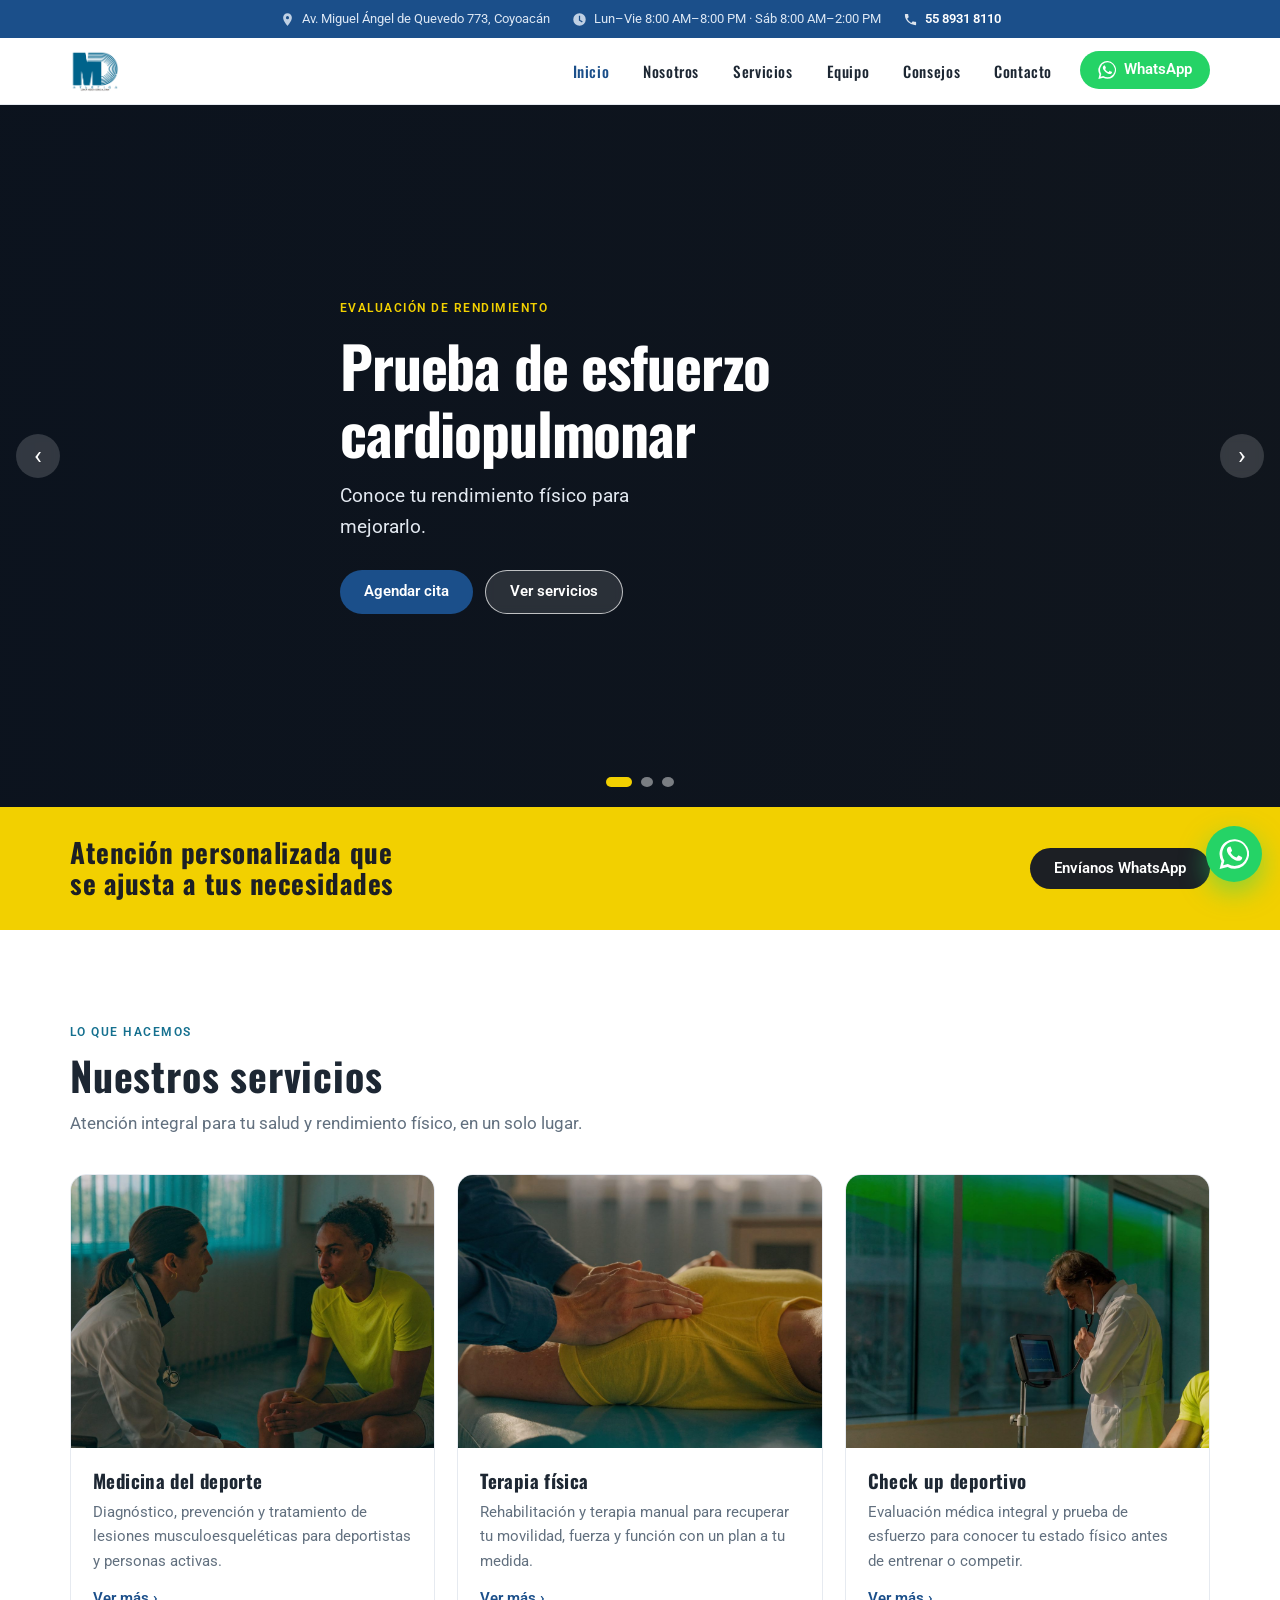
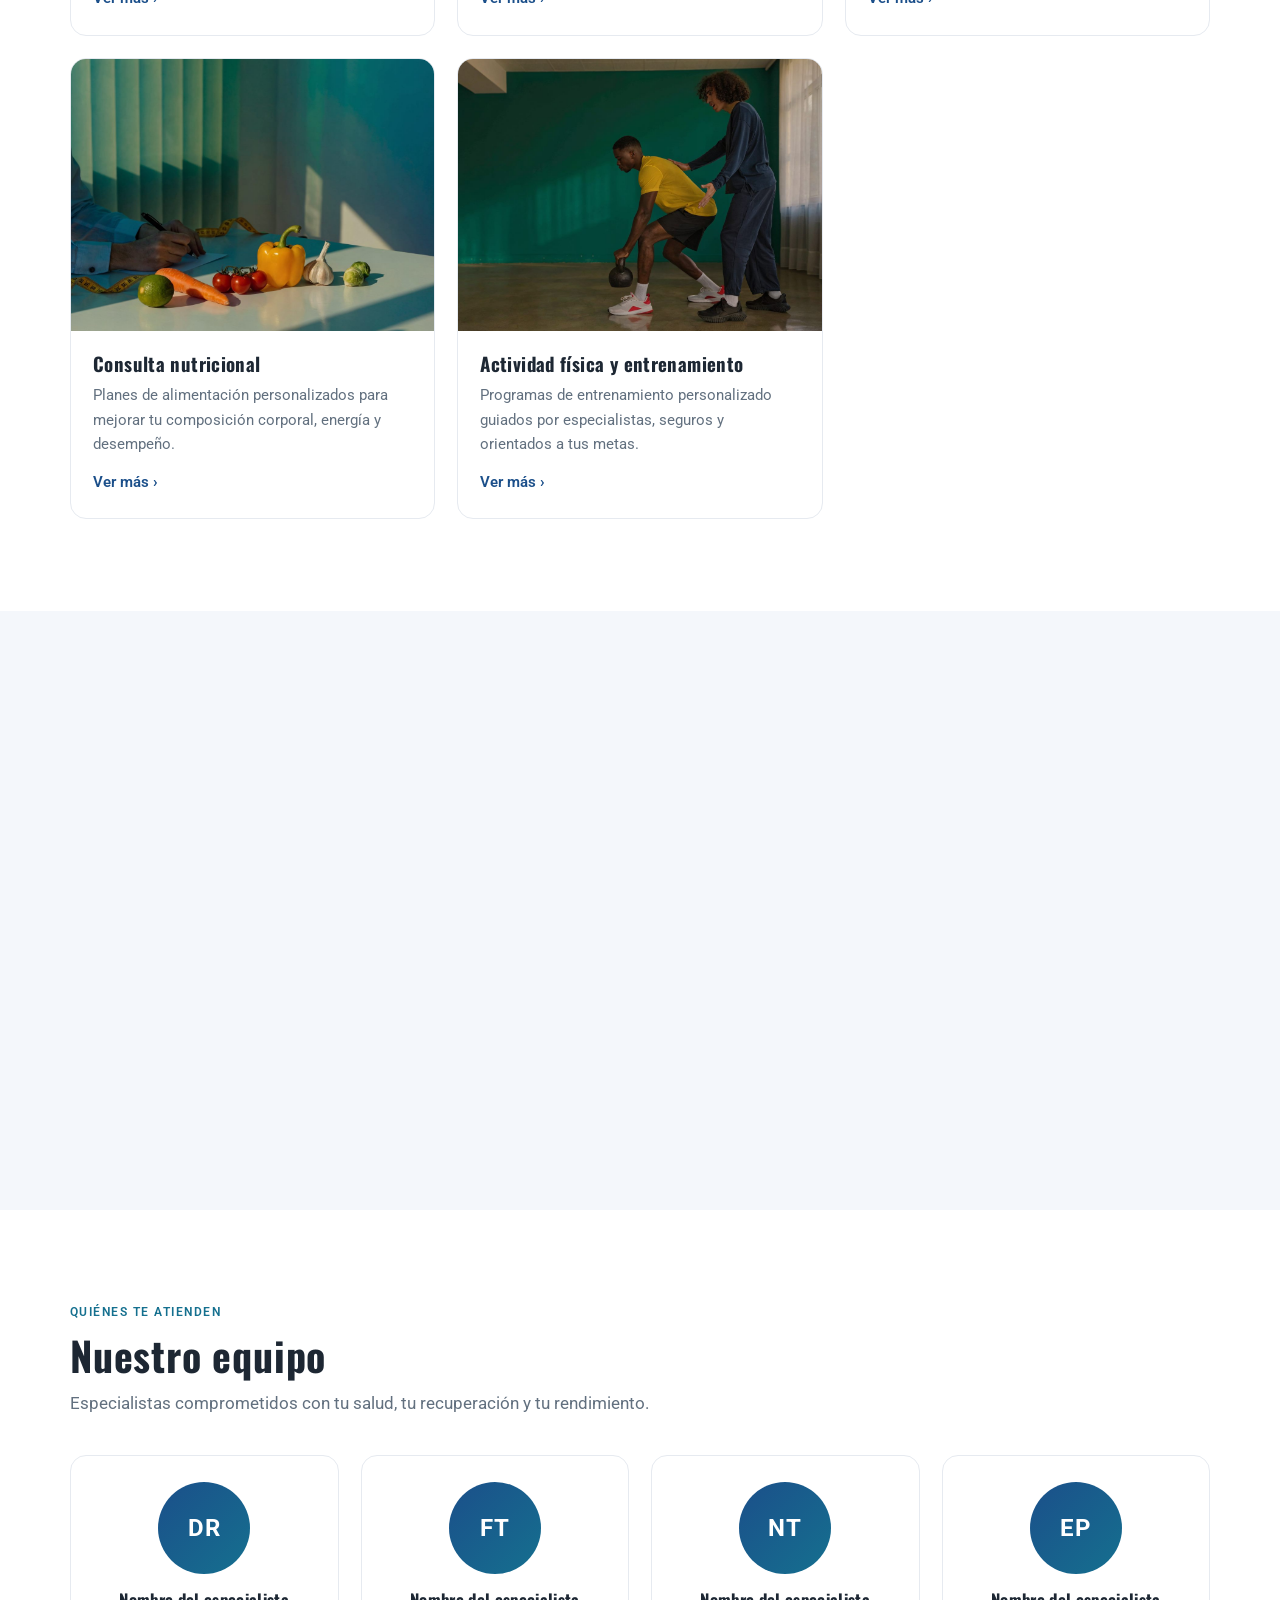
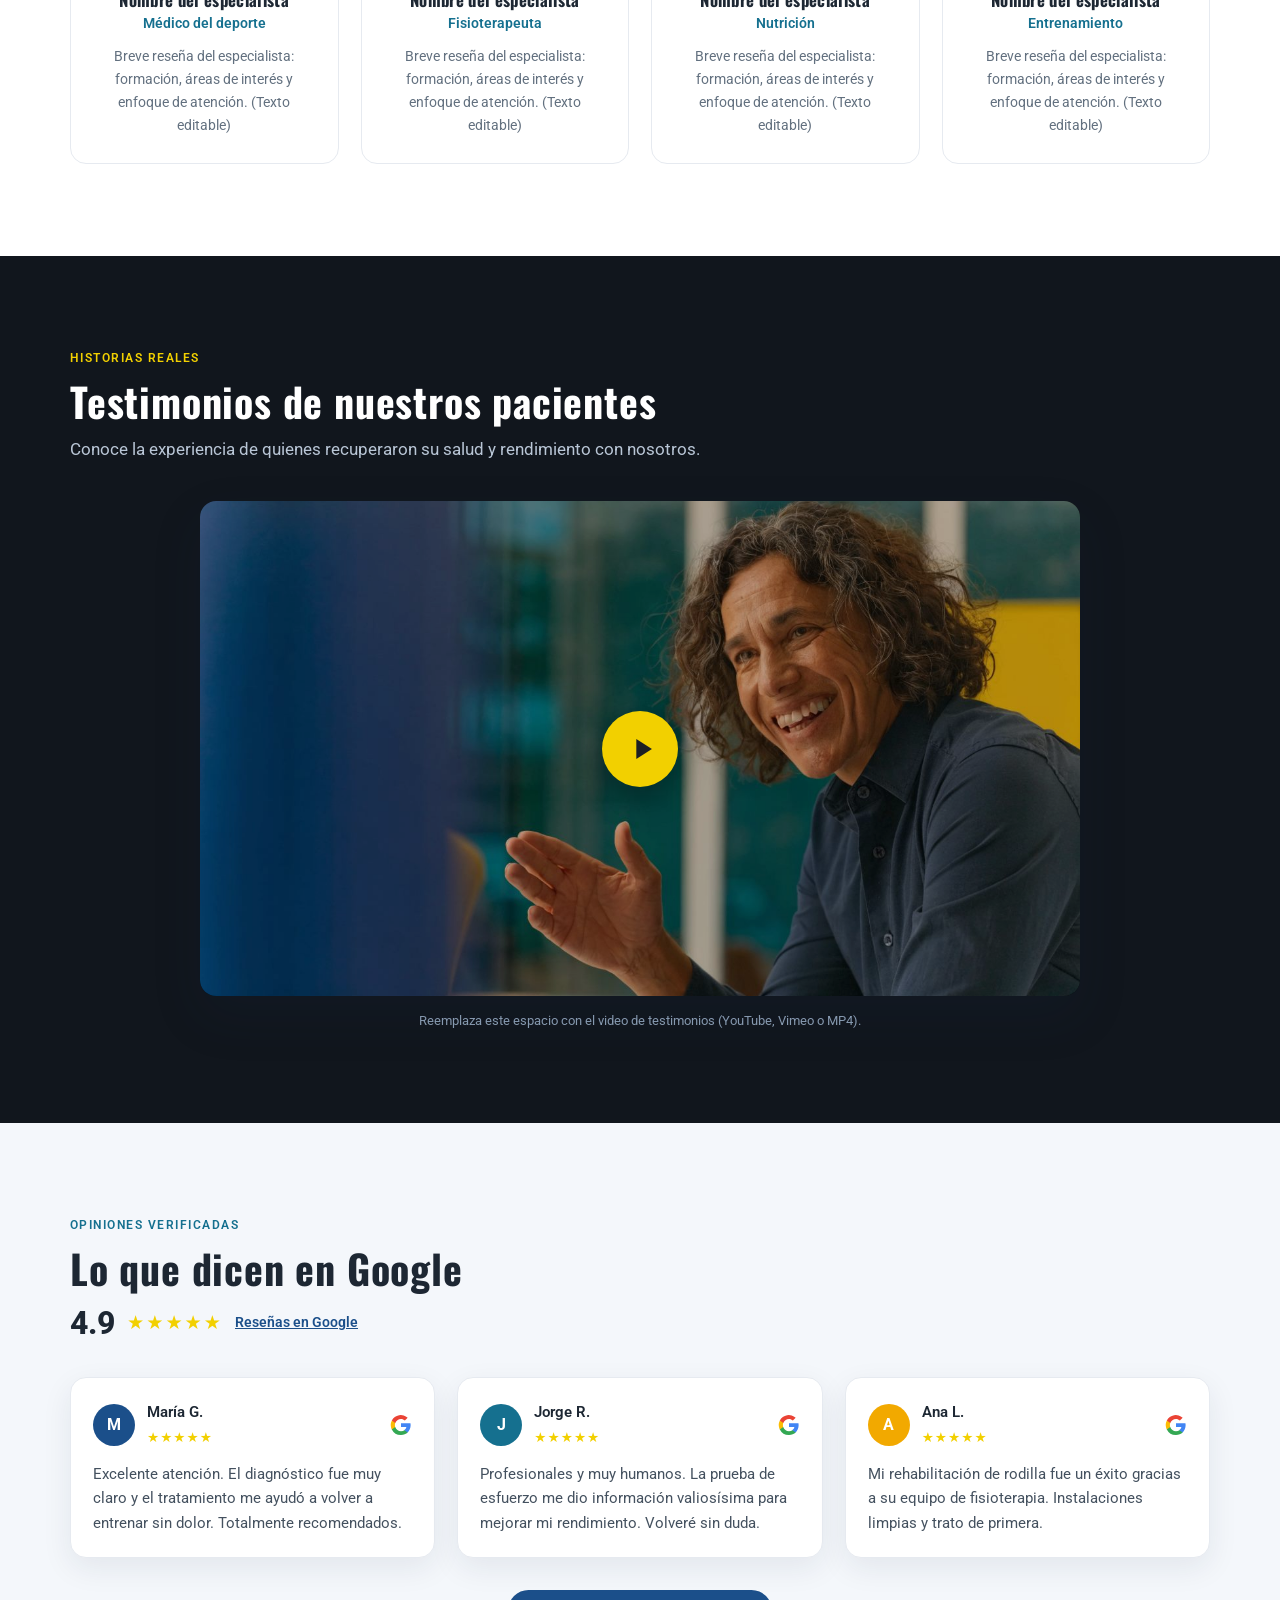
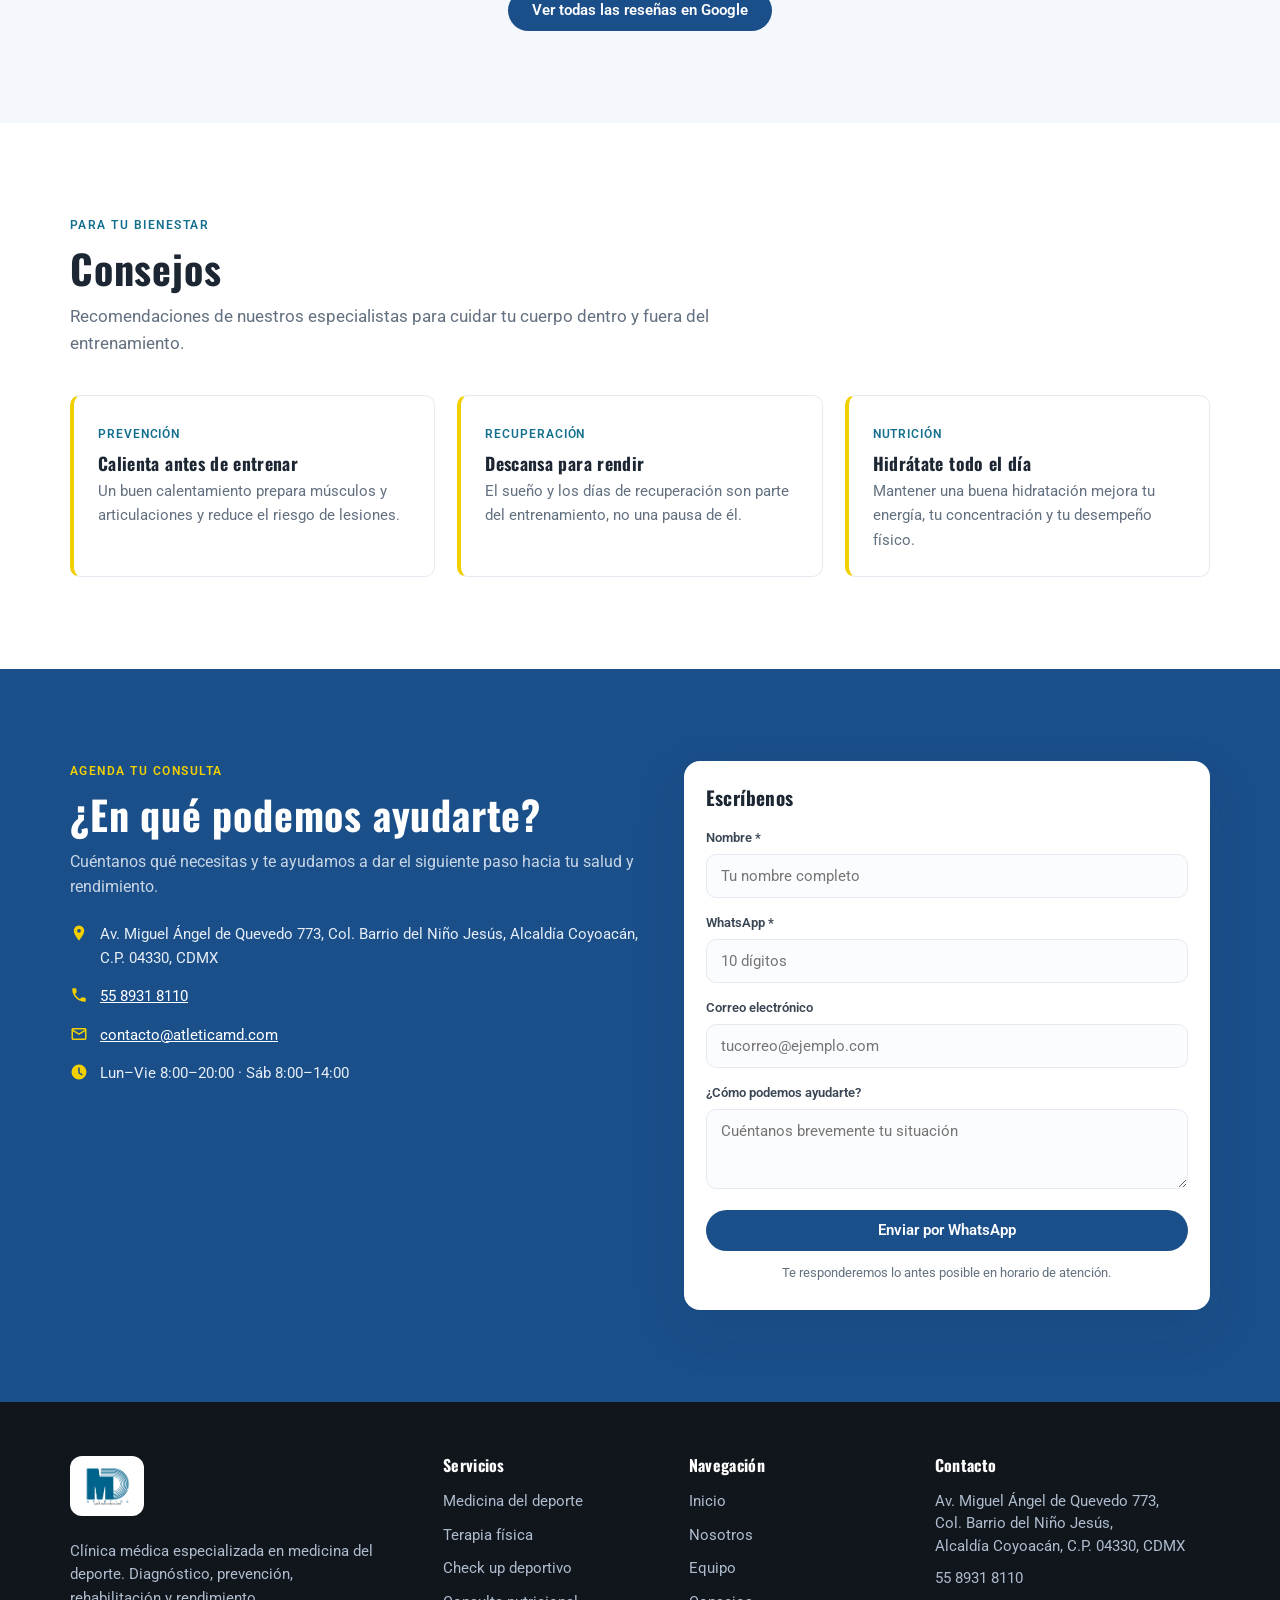
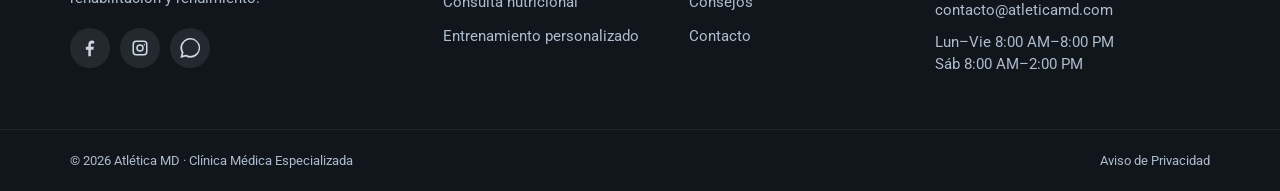
==== index.html @ 47fb4388 "Initial commit - sitio Atletica MD completo Incluye: index, nosotros, servicios (6 categorias), cons" ====
<!DOCTYPE html>
<html lang="es">
<head>
  <meta charset="UTF-8" />
  <meta name="viewport" content="width=device-width, initial-scale=1.0" />
  <meta name="theme-color" content="#1B4F8A" />
  <title>Atlética MD · Clínica Médica Especializada en Medicina del Deporte</title>
  <meta name="description" content="Atlética MD, clínica médica especializada en medicina del deporte en Coyoacán, CDMX. Diagnóstico, prevención, fisioterapia, check up deportivo y entrenamiento personalizado." />

  <!-- Open Graph -->
  <meta property="og:title" content="Atlética MD · Clínica Médica Especializada" />
  <meta property="og:description" content="Medicina del deporte, fisioterapia y rehabilitación. Atención personalizada que se ajusta a tus necesidades." />
  <meta property="og:type" content="website" />
  <meta property="og:image" content="assets/img/hero-1.jpg" />

  <link rel="icon" type="image/png" href="assets/img/logo.png" />

  <!-- Fonts -->
  <link rel="preconnect" href="https://fonts.googleapis.com" />
  <link rel="preconnect" href="https://fonts.gstatic.com" crossorigin />
  <link href="https://fonts.googleapis.com/css2?family=Oswald:wght@400;500;600;700&family=Roboto:wght@300;400;500;700&display=swap" rel="stylesheet" />

  <link rel="stylesheet" href="css/styles.css" />
</head>
<body>

  <!-- ===================== HEADER ===================== -->
  <header class="header" id="top">
    <!-- Top utility bar -->
    <div class="topbar">
      <div class="container topbar__inner">
        <a class="topbar__item" href="https://maps.google.com/?q=Av.+Miguel+Ángel+de+Quevedo+773,+San+Francisco,+Coyoacán,+04330" target="_blank" rel="noopener">
          <svg class="ico" viewBox="0 0 24 24" aria-hidden="true"><path d="M12 2a7 7 0 0 0-7 7c0 5.25 7 13 7 13s7-7.75 7-13a7 7 0 0 0-7-7Zm0 9.5A2.5 2.5 0 1 1 12 6.5a2.5 2.5 0 0 1 0 5Z"/></svg>
          <span>Av. Miguel Ángel de Quevedo 773, Coyoacán</span>
        </a>
        <span class="topbar__item topbar__item--hours">
          <svg class="ico" viewBox="0 0 24 24" aria-hidden="true"><path d="M12 2a10 10 0 1 0 0 20 10 10 0 0 0 0-20Zm1 10.6 4 2.3-1 1.7-5-2.9V6h2v6.6Z"/></svg>
          <span>Lun–Vie 8:00 AM–8:00 PM · Sáb 8:00 AM–2:00 PM</span>
        </span>
        <a class="topbar__item topbar__item--phone" href="tel:+525589318110">
          <svg class="ico" viewBox="0 0 24 24" aria-hidden="true"><path d="M6.6 10.8a15.9 15.9 0 0 0 6.6 6.6l2.2-2.2c.3-.3.7-.4 1-.2 1.2.4 2.4.6 3.6.6.6 0 1 .4 1 1V20c0 .6-.4 1-1 1A17 17 0 0 1 3 4c0-.6.4-1 1-1h3.4c.6 0 1 .4 1 1 0 1.3.2 2.5.6 3.6.1.4 0 .8-.3 1l-2.1 2.2Z"/></svg>
          <span>55 8931 8110</span>
        </a>
      </div>
    </div>

    <!-- Main navigation -->
    <div class="nav">
      <div class="container nav__inner">
        <a class="brand" href="#top" aria-label="Atlética MD inicio">
          <img src="assets/img/logo.png" alt="Atlética MD · Clínica Médica Especializada" />
        </a>

        <nav class="menu" id="menu" aria-label="Menú principal">
          <a href="#top" class="menu__link is-active">Inicio</a>
          <a href="nosotros.html" class="menu__link">Nosotros</a>
          <a href="servicios.html" class="menu__link">Servicios</a>
          <a href="nosotros.html#equipo" class="menu__link">Equipo</a>
          <a href="consejos.html" class="menu__link">Consejos</a>
          <a href="contacto.html" class="menu__link">Contacto</a>
          <a href="https://wa.me/525589318110?text=Hola%2C%20quisiera%20m%C3%A1s%20informaci%C3%B3n%20de%20sus%20servicios" class="btn btn--wa menu__cta" target="_blank" rel="noopener">
            <svg class="ico" viewBox="0 0 24 24" aria-hidden="true"><path d="M20.5 3.5A11.8 11.8 0 0 0 2 17.8L.5 24l6.4-1.7a11.9 11.9 0 0 0 5.7 1.5A11.9 11.9 0 0 0 20.5 3.5ZM12.6 21.6a9.8 9.8 0 0 1-5-1.4l-.4-.2-3.8 1 1-3.7-.2-.4a9.9 9.9 0 1 1 8.4 4.7Zm5.4-7.4c-.3-.1-1.8-.9-2-1s-.5-.2-.7.2-.8 1-1 1.2-.4.2-.7 0a8 8 0 0 1-2.4-1.5 9 9 0 0 1-1.6-2c-.2-.3 0-.5.1-.7l.5-.5c.1-.2.2-.3.3-.5s0-.4 0-.5l-1-2.3c-.2-.6-.5-.5-.7-.5h-.6a1.1 1.1 0 0 0-.8.4 3.4 3.4 0 0 0-1 2.5 5.8 5.8 0 0 0 1.2 3.1 13.4 13.4 0 0 0 5.2 4.6c.7.3 1.3.5 1.7.6a4.2 4.2 0 0 0 1.9.1 3.1 3.1 0 0 0 2-1.4 2.5 2.5 0 0 0 .2-1.4c-.1-.2-.3-.2-.6-.3Z"/></svg>
            WhatsApp
          </a>
        </nav>

        <button class="hamburger" id="hamburger" aria-label="Abrir menú" aria-expanded="false" aria-controls="menu">
          <span></span><span></span><span></span>
        </button>
      </div>
    </div>
  </header>

  <!-- ===================== HERO SLIDER ===================== -->
  <section class="hero" id="inicio" aria-label="Destacados">
    <div class="hero__track" id="heroTrack">

      <article class="slide is-active" style="--img:url('assets/img/hero-1.jpg')">
        <div class="container slide__inner">
          <p class="slide__eyebrow">Evaluación de rendimiento</p>
          <h1 class="slide__title">Prueba de esfuerzo<br>cardiopulmonar</h1>
          <p class="slide__text">Conoce tu rendimiento físico para mejorarlo.</p>
          <div class="slide__actions">
            <a href="#contacto" class="btn btn--solid">Agendar cita</a>
            <a href="#servicios" class="btn btn--ghost">Ver servicios</a>
          </div>
        </div>
      </article>

      <article class="slide" style="--img:url('assets/img/hero-2.jpg')">
        <div class="container slide__inner">
          <p class="slide__eyebrow">Especialistas</p>
          <h1 class="slide__title">Medicina del Deporte</h1>
          <p class="slide__text">Expertos en diagnóstico, prevención y tratamiento de lesiones musculoesqueléticas.</p>
          <div class="slide__actions">
            <a href="#contacto" class="btn btn--solid">Agendar cita</a>
            <a href="#nosotros" class="btn btn--ghost">Conócenos</a>
          </div>
        </div>
      </article>

      <article class="slide" style="--img:url('assets/img/hero-3.jpg')">
        <div class="container slide__inner">
          <p class="slide__eyebrow">Fisioterapia</p>
          <h1 class="slide__title">Fisioterapia y<br>Rehabilitación</h1>
          <p class="slide__text">Recupera la función, mejora tu calidad de vida.</p>
          <div class="slide__actions">
            <a href="#contacto" class="btn btn--solid">Agendar cita</a>
            <a href="#servicios" class="btn btn--ghost">Ver servicios</a>
          </div>
        </div>
      </article>

    </div>

    <button class="hero__arrow hero__arrow--prev" id="heroPrev" aria-label="Anterior">&#8249;</button>
    <button class="hero__arrow hero__arrow--next" id="heroNext" aria-label="Siguiente">&#8250;</button>
    <div class="hero__dots" id="heroDots" aria-label="Seleccionar diapositiva"></div>
  </section>

  <!-- ===================== YELLOW STRIP ===================== -->
  <section class="strip">
    <div class="container strip__inner">
      <h2 class="strip__title">Atención personalizada que se ajusta a tus necesidades</h2>
      <a href="https://wa.me/525589318110?text=Hola%2C%20quisiera%20m%C3%A1s%20informaci%C3%B3n%20de%20sus%20servicios" class="btn btn--dark" target="_blank" rel="noopener">Envíanos WhatsApp</a>
    </div>
  </section>

  <!-- ===================== SERVICIOS ===================== -->
  <section class="section" id="servicios">
    <div class="container">
      <header class="section__head reveal">
        <p class="eyebrow">Lo que hacemos</p>
        <h2 class="section__title">Nuestros servicios</h2>
        <p class="section__lead">Atención integral para tu salud y rendimiento físico, en un solo lugar.</p>
      </header>

      <div class="grid grid--services">

        <article class="card reveal">
          <div class="card__media"><img src="assets/img/serv-medicina.jpg" alt="Consulta de medicina del deporte" loading="lazy" /></div>
          <div class="card__body">
            <h3 class="card__title">Medicina del deporte</h3>
            <p class="card__text">Diagnóstico, prevención y tratamiento de lesiones musculoesqueléticas para deportistas y personas activas.</p>
            <a class="card__link" href="#contacto">Ver más <span aria-hidden="true">›</span></a>
          </div>
        </article>

        <article class="card reveal">
          <div class="card__media"><img src="assets/img/serv-terapia.jpg" alt="Sesión de terapia física" loading="lazy" /></div>
          <div class="card__body">
            <h3 class="card__title">Terapia física</h3>
            <p class="card__text">Rehabilitación y terapia manual para recuperar tu movilidad, fuerza y función con un plan a tu medida.</p>
            <a class="card__link" href="#contacto">Ver más <span aria-hidden="true">›</span></a>
          </div>
        </article>

        <article class="card reveal">
          <div class="card__media"><img src="assets/img/serv-checkup.jpg" alt="Check up deportivo" loading="lazy" /></div>
          <div class="card__body">
            <h3 class="card__title">Check up deportivo</h3>
            <p class="card__text">Evaluación médica integral y prueba de esfuerzo para conocer tu estado físico antes de entrenar o competir.</p>
            <a class="card__link" href="#contacto">Ver más <span aria-hidden="true">›</span></a>
          </div>
        </article>

        <article class="card reveal">
          <div class="card__media"><img src="assets/img/serv-nutricion.jpg" alt="Consulta nutricional" loading="lazy" /></div>
          <div class="card__body">
            <h3 class="card__title">Consulta nutricional</h3>
            <p class="card__text">Planes de alimentación personalizados para mejorar tu composición corporal, energía y desempeño.</p>
            <a class="card__link" href="#contacto">Ver más <span aria-hidden="true">›</span></a>
          </div>
        </article>

        <article class="card reveal">
          <div class="card__media"><img src="assets/img/serv-entrenamiento.jpg" alt="Entrenamiento personalizado" loading="lazy" /></div>
          <div class="card__body">
            <h3 class="card__title">Actividad física y entrenamiento</h3>
            <p class="card__text">Programas de entrenamiento personalizado guiados por especialistas, seguros y orientados a tus metas.</p>
            <a class="card__link" href="#contacto">Ver más <span aria-hidden="true">›</span></a>
          </div>
        </article>

      </div>
    </div>
  </section>

  <!-- ===================== NOSOTROS ===================== -->
  <section class="section section--alt" id="nosotros">
    <div class="container about">
      <div class="about__media reveal">
        <img src="assets/img/hero-2.jpg" alt="Especialistas de Atlética MD en consulta" loading="lazy" />
        <div class="about__badge">
          <strong>+15</strong>
          <span>años cuidando tu salud y rendimiento</span>
        </div>
      </div>
      <div class="about__content reveal">
        <p class="eyebrow">Nosotros</p>
        <h2 class="section__title">Mejorar tu salud y rendimiento físico es nuestro compromiso</h2>
        <p>En <strong>Atlética MD</strong> somos una clínica médica especializada en medicina del deporte. Combinamos diagnóstico de precisión, fisioterapia y entrenamiento para ayudarte a prevenir lesiones, recuperarte y rendir al máximo.</p>
        <ul class="checklist">
          <li>Atención personalizada que se ajusta a ti</li>
          <li>Equipo médico y de fisioterapia especializado</li>
          <li>Tecnología para evaluar tu rendimiento físico</li>
        </ul>
        <a href="nosotros.html#equipo" class="btn btn--solid">Conoce al equipo</a>
      </div>
    </div>
  </section>

  <!-- ===================== EQUIPO (NUEVO) ===================== -->
  <section class="section" id="equipo">
    <div class="container">
      <header class="section__head reveal">
        <p class="eyebrow">Quiénes te atienden</p>
        <h2 class="section__title">Nuestro equipo</h2>
        <p class="section__lead">Especialistas comprometidos con tu salud, tu recuperación y tu rendimiento.</p>
      </header>

      <div class="grid grid--team">

        <article class="member reveal">
          <div class="member__photo" data-initials="DR"></div>
          <h3 class="member__name">Nombre del especialista</h3>
          <p class="member__role">Médico del deporte</p>
          <p class="member__bio">Breve reseña del especialista: formación, áreas de interés y enfoque de atención. (Texto editable)</p>
        </article>

        <article class="member reveal">
          <div class="member__photo" data-initials="FT"></div>
          <h3 class="member__name">Nombre del especialista</h3>
          <p class="member__role">Fisioterapeuta</p>
          <p class="member__bio">Breve reseña del especialista: formación, áreas de interés y enfoque de atención. (Texto editable)</p>
        </article>

        <article class="member reveal">
          <div class="member__photo" data-initials="NT"></div>
          <h3 class="member__name">Nombre del especialista</h3>
          <p class="member__role">Nutrición</p>
          <p class="member__bio">Breve reseña del especialista: formación, áreas de interés y enfoque de atención. (Texto editable)</p>
        </article>

        <article class="member reveal">
          <div class="member__photo" data-initials="EP"></div>
          <h3 class="member__name">Nombre del especialista</h3>
          <p class="member__role">Entrenamiento</p>
          <p class="member__bio">Breve reseña del especialista: formación, áreas de interés y enfoque de atención. (Texto editable)</p>
        </article>

      </div>
    </div>
  </section>

  <!-- ===================== VIDEO TESTIMONIOS (NUEVO) ===================== -->
  <section class="section section--dark" id="testimonios">
    <div class="container">
      <header class="section__head section__head--light reveal">
        <p class="eyebrow eyebrow--light">Historias reales</p>
        <h2 class="section__title">Testimonios de nuestros pacientes</h2>
        <p class="section__lead">Conoce la experiencia de quienes recuperaron su salud y rendimiento con nosotros.</p>
      </header>

      <div class="video reveal" id="video">
        <div class="video__frame" id="videoFrame" data-video="" tabindex="0" role="button" aria-label="Reproducir video de testimonios">
          <img src="assets/img/video-poster.jpg" alt="Testimonio de paciente de Atlética MD" loading="lazy" />
          <button class="video__play" aria-hidden="true">
            <svg viewBox="0 0 24 24"><path d="M8 5v14l11-7z"/></svg>
          </button>
        </div>
        <p class="video__hint">Reemplaza este espacio con el video de testimonios (YouTube, Vimeo o MP4).</p>
      </div>
    </div>
  </section>

  <!-- ===================== RESEÑAS GOOGLE (NUEVO) ===================== -->
  <section class="section section--alt" id="resenas">
    <div class="container">
      <header class="section__head reveal">
        <p class="eyebrow">Opiniones verificadas</p>
        <h2 class="section__title">Lo que dicen en Google</h2>
        <div class="rating reveal">
          <span class="rating__score">4.9</span>
          <span class="stars" aria-label="4.9 de 5 estrellas">★★★★★</span>
          <a class="rating__link" href="https://www.google.com/search?q=atletica+md+mexico#lrd=0x85d1ff8e3e71bf6d:0xc3d33940ddb44867,1" target="_blank" rel="noopener">Reseñas en Google</a>
        </div>
      </header>

      <div class="grid grid--reviews">

        <figure class="review reveal">
          <div class="review__top">
            <span class="review__avatar" style="--c:#1B4F8A">M</span>
            <div>
              <figcaption class="review__name">María G.</figcaption>
              <span class="stars stars--sm" aria-label="5 estrellas">★★★★★</span>
            </div>
            <svg class="review__g" viewBox="0 0 24 24" aria-hidden="true"><path fill="#4285F4" d="M22.5 12.2c0-.7-.1-1.4-.2-2H12v3.9h5.9a5 5 0 0 1-2.2 3.3v2.7h3.5c2-1.9 3.3-4.7 3.3-7.9Z"/><path fill="#34A853" d="M12 23c3 0 5.5-1 7.3-2.7l-3.5-2.7c-1 .7-2.3 1.1-3.8 1.1-2.9 0-5.4-2-6.3-4.6H2v2.8A11 11 0 0 0 12 23Z"/><path fill="#FBBC05" d="M5.7 14.1a6.6 6.6 0 0 1 0-4.2V7.1H2a11 11 0 0 0 0 9.8l3.7-2.8Z"/><path fill="#EA4335" d="M12 5.4c1.6 0 3 .6 4.2 1.7l3.1-3.1A11 11 0 0 0 2 7.1l3.7 2.8C6.6 7.4 9.1 5.4 12 5.4Z"/></svg>
          </div>
          <blockquote class="review__text">Excelente atención. El diagnóstico fue muy claro y el tratamiento me ayudó a volver a entrenar sin dolor. Totalmente recomendados.</blockquote>
        </figure>

        <figure class="review reveal">
          <div class="review__top">
            <span class="review__avatar" style="--c:#15708F">J</span>
            <div>
              <figcaption class="review__name">Jorge R.</figcaption>
              <span class="stars stars--sm" aria-label="5 estrellas">★★★★★</span>
            </div>
            <svg class="review__g" viewBox="0 0 24 24" aria-hidden="true"><path fill="#4285F4" d="M22.5 12.2c0-.7-.1-1.4-.2-2H12v3.9h5.9a5 5 0 0 1-2.2 3.3v2.7h3.5c2-1.9 3.3-4.7 3.3-7.9Z"/><path fill="#34A853" d="M12 23c3 0 5.5-1 7.3-2.7l-3.5-2.7c-1 .7-2.3 1.1-3.8 1.1-2.9 0-5.4-2-6.3-4.6H2v2.8A11 11 0 0 0 12 23Z"/><path fill="#FBBC05" d="M5.7 14.1a6.6 6.6 0 0 1 0-4.2V7.1H2a11 11 0 0 0 0 9.8l3.7-2.8Z"/><path fill="#EA4335" d="M12 5.4c1.6 0 3 .6 4.2 1.7l3.1-3.1A11 11 0 0 0 2 7.1l3.7 2.8C6.6 7.4 9.1 5.4 12 5.4Z"/></svg>
          </div>
          <blockquote class="review__text">Profesionales y muy humanos. La prueba de esfuerzo me dio información valiosísima para mejorar mi rendimiento. Volveré sin duda.</blockquote>
        </figure>

        <figure class="review reveal">
          <div class="review__top">
            <span class="review__avatar" style="--c:#F2A900">A</span>
            <div>
              <figcaption class="review__name">Ana L.</figcaption>
              <span class="stars stars--sm" aria-label="5 estrellas">★★★★★</span>
            </div>
            <svg class="review__g" viewBox="0 0 24 24" aria-hidden="true"><path fill="#4285F4" d="M22.5 12.2c0-.7-.1-1.4-.2-2H12v3.9h5.9a5 5 0 0 1-2.2 3.3v2.7h3.5c2-1.9 3.3-4.7 3.3-7.9Z"/><path fill="#34A853" d="M12 23c3 0 5.5-1 7.3-2.7l-3.5-2.7c-1 .7-2.3 1.1-3.8 1.1-2.9 0-5.4-2-6.3-4.6H2v2.8A11 11 0 0 0 12 23Z"/><path fill="#FBBC05" d="M5.7 14.1a6.6 6.6 0 0 1 0-4.2V7.1H2a11 11 0 0 0 0 9.8l3.7-2.8Z"/><path fill="#EA4335" d="M12 5.4c1.6 0 3 .6 4.2 1.7l3.1-3.1A11 11 0 0 0 2 7.1l3.7 2.8C6.6 7.4 9.1 5.4 12 5.4Z"/></svg>
          </div>
          <blockquote class="review__text">Mi rehabilitación de rodilla fue un éxito gracias a su equipo de fisioterapia. Instalaciones limpias y trato de primera.</blockquote>
        </figure>

      </div>

      <div class="resenas__cta reveal">
        <a class="btn btn--solid" href="https://www.google.com/search?q=atletica+md+mexico#lrd=0x85d1ff8e3e71bf6d:0xc3d33940ddb44867,1" target="_blank" rel="noopener">Ver todas las reseñas en Google</a>
      </div>
    </div>
  </section>

  <!-- ===================== CONSEJOS ===================== -->
  <section class="section" id="consejos">
    <div class="container">
      <header class="section__head reveal">
        <p class="eyebrow">Para tu bienestar</p>
        <h2 class="section__title">Consejos</h2>
        <p class="section__lead">Recomendaciones de nuestros especialistas para cuidar tu cuerpo dentro y fuera del entrenamiento.</p>
      </header>

      <div class="grid grid--tips">
        <article class="tip reveal">
          <span class="tip__tag">Prevención</span>
          <h3 class="tip__title">Calienta antes de entrenar</h3>
          <p class="tip__text">Un buen calentamiento prepara músculos y articulaciones y reduce el riesgo de lesiones.</p>
        </article>
        <article class="tip reveal">
          <span class="tip__tag">Recuperación</span>
          <h3 class="tip__title">Descansa para rendir</h3>
          <p class="tip__text">El sueño y los días de recuperación son parte del entrenamiento, no una pausa de él.</p>
        </article>
        <article class="tip reveal">
          <span class="tip__tag">Nutrición</span>
          <h3 class="tip__title">Hidrátate todo el día</h3>
          <p class="tip__text">Mantener una buena hidratación mejora tu energía, tu concentración y tu desempeño físico.</p>
        </article>
      </div>
    </div>
  </section>

  <!-- ===================== CONTACTO / CTA ===================== -->
  <section class="section section--cta" id="contacto">
    <div class="container cta">
      <div class="cta__info reveal">
        <p class="eyebrow eyebrow--light">Agenda tu consulta</p>
        <h2 class="section__title">¿En qué podemos ayudarte?</h2>
        <p class="cta__lead">Cuéntanos qué necesitas y te ayudamos a dar el siguiente paso hacia tu salud y rendimiento.</p>
        <ul class="cta__list">
          <li>
            <svg class="ico" viewBox="0 0 24 24" aria-hidden="true"><path d="M12 2a7 7 0 0 0-7 7c0 5.25 7 13 7 13s7-7.75 7-13a7 7 0 0 0-7-7Zm0 9.5A2.5 2.5 0 1 1 12 6.5a2.5 2.5 0 0 1 0 5Z"/></svg>
            Av. Miguel Ángel de Quevedo 773, Col. Barrio del Niño Jesús, Alcaldía Coyoacán, C.P. 04330, CDMX
          </li>
          <li>
            <svg class="ico" viewBox="0 0 24 24" aria-hidden="true"><path d="M6.6 10.8a15.9 15.9 0 0 0 6.6 6.6l2.2-2.2c.3-.3.7-.4 1-.2 1.2.4 2.4.6 3.6.6.6 0 1 .4 1 1V20c0 .6-.4 1-1 1A17 17 0 0 1 3 4c0-.6.4-1 1-1h3.4c.6 0 1 .4 1 1 0 1.3.2 2.5.6 3.6.1.4 0 .8-.3 1l-2.1 2.2Z"/></svg>
            <a href="tel:+525589318110">55 8931 8110</a>
          </li>
          <li>
            <svg class="ico" viewBox="0 0 24 24" aria-hidden="true"><path d="M4 4h16c1.1 0 2 .9 2 2v12c0 1.1-.9 2-2 2H4c-1.1 0-2-.9-2-2V6c0-1.1.9-2 2-2Zm8 7 8-5H4l8 5Zm0 2.2L4 8.2V18h16V8.2l-8 5Z"/></svg>
            <a href="mailto:contacto@atleticamd.com">contacto@atleticamd.com</a>
          </li>
          <li>
            <svg class="ico" viewBox="0 0 24 24" aria-hidden="true"><path d="M12 2a10 10 0 1 0 0 20 10 10 0 0 0 0-20Zm1 10.6 4 2.3-1 1.7-5-2.9V6h2v6.6Z"/></svg>
            Lun–Vie 8:00–20:00 · Sáb 8:00–14:00
          </li>
        </ul>
      </div>

      <form class="cta__form reveal" id="contactForm" novalidate>
        <h3 class="cta__form-title">Escríbenos</h3>
        <div class="field">
          <label for="f-name">Nombre *</label>
          <input type="text" id="f-name" name="name" placeholder="Tu nombre completo" required />
        </div>
        <div class="field">
          <label for="f-whatsapp">WhatsApp *</label>
          <input type="tel" id="f-whatsapp" name="whatsapp" placeholder="10 dígitos" required />
        </div>
        <div class="field">
          <label for="f-email">Correo electrónico</label>
          <input type="email" id="f-email" name="email" placeholder="tucorreo@ejemplo.com" />
        </div>
        <div class="field">
          <label for="f-howhelp">¿Cómo podemos ayudarte?</label>
          <textarea id="f-howhelp" name="howhelp" rows="3" placeholder="Cuéntanos brevemente tu situación"></textarea>
        </div>
        <button type="submit" class="btn btn--solid btn--block">Enviar por WhatsApp</button>
        <p class="cta__form-note">Te responderemos lo antes posible en horario de atención.</p>
      </form>
    </div>
  </section>

  <!-- ===================== FOOTER ===================== -->
  <footer class="footer">
    <div class="container footer__grid">
      <div class="footer__brand">
        <div class="footer__logo">
          <img src="assets/img/logo.png" alt="Atlética MD" />
        </div>
        <p>Clínica médica especializada en medicina del deporte. Diagnóstico, prevención, rehabilitación y rendimiento.</p>
        <div class="social">
          <a href="#" aria-label="Facebook" target="_blank" rel="noopener"><svg viewBox="0 0 24 24"><path d="M13 22v-8h3l.5-3.5H13V8.3c0-1 .3-1.7 1.8-1.7H17V3.5A24 24 0 0 0 14.4 3C11.9 3 10 4.5 10 7.7v2.8H7V14h3v8h3Z"/></svg></a>
          <a href="#" aria-label="Instagram" target="_blank" rel="noopener"><svg viewBox="0 0 24 24"><path d="M12 9.3A2.7 2.7 0 1 0 12 14.7 2.7 2.7 0 0 0 12 9.3Zm5.2-2.1a.9.9 0 1 0 0 1.8.9.9 0 0 0 0-1.8ZM12 7.5a4.5 4.5 0 1 1 0 9 4.5 4.5 0 0 1 0-9ZM7.5 3h9A4.5 4.5 0 0 1 21 7.5v9a4.5 4.5 0 0 1-4.5 4.5h-9A4.5 4.5 0 0 1 3 16.5v-9A4.5 4.5 0 0 1 7.5 3Zm0 1.8A2.7 2.7 0 0 0 4.8 7.5v9a2.7 2.7 0 0 0 2.7 2.7h9a2.7 2.7 0 0 0 2.7-2.7v-9a2.7 2.7 0 0 0-2.7-2.7h-9Z"/></svg></a>
          <a href="https://wa.me/525589318110" aria-label="WhatsApp" target="_blank" rel="noopener"><svg viewBox="0 0 24 24"><path d="M20.5 3.5A11.8 11.8 0 0 0 2 17.8L.5 24l6.4-1.7a11.9 11.9 0 0 0 5.7 1.5A11.9 11.9 0 0 0 20.5 3.5Zm-8 18.1a9.8 9.8 0 0 1-5-1.4l-.4-.2-3.8 1 1-3.7-.2-.4a9.9 9.9 0 1 1 8.4 4.7Z"/></svg></a>
        </div>
      </div>

      <div class="footer__col">
        <h4>Servicios</h4>
        <ul>
          <li><a href="servicios.html#medicina">Medicina del deporte</a></li>
          <li><a href="servicios.html#terapia">Terapia física</a></li>
          <li><a href="servicios.html#checkup">Check up deportivo</a></li>
          <li><a href="servicios.html#nutricion">Consulta nutricional</a></li>
          <li><a href="servicios.html#entrenamiento">Entrenamiento personalizado</a></li>
        </ul>
      </div>

      <div class="footer__col">
        <h4>Navegación</h4>
        <ul>
          <li><a href="#inicio">Inicio</a></li>
          <li><a href="nosotros.html">Nosotros</a></li>
          <li><a href="nosotros.html#equipo">Equipo</a></li>
          <li><a href="#consejos">Consejos</a></li>
          <li><a href="contacto.html">Contacto</a></li>
        </ul>
      </div>

      <div class="footer__col">
        <h4>Contacto</h4>
        <ul class="footer__contact">
          <li>Av. Miguel Ángel de Quevedo 773,<br>Col. Barrio del Niño Jesús,<br>Alcaldía Coyoacán, C.P. 04330, CDMX</li>
          <li><a href="tel:+525589318110">55 8931 8110</a></li>
          <li><a href="mailto:contacto@atleticamd.com">contacto@atleticamd.com</a></li>
          <li>Lun–Vie 8:00 AM–8:00 PM<br>Sáb 8:00 AM–2:00 PM</li>
        </ul>
      </div>
    </div>

    <div class="footer__bar">
      <div class="container footer__bar-inner">
        <p>© <span id="year"></span> Atlética MD · Clínica Médica Especializada</p>
        <a href="#">Aviso de Privacidad</a>
      </div>
    </div>
  </footer>

  <!-- Floating WhatsApp -->
  <a class="wa-float" href="https://wa.me/525589318110?text=Hola%2C%20quisiera%20m%C3%A1s%20informaci%C3%B3n%20de%20sus%20servicios" target="_blank" rel="noopener" aria-label="Escríbenos por WhatsApp">
    <svg viewBox="0 0 24 24"><path d="M20.5 3.5A11.8 11.8 0 0 0 2 17.8L.5 24l6.4-1.7a11.9 11.9 0 0 0 5.7 1.5A11.9 11.9 0 0 0 20.5 3.5Zm-8 18.1a9.8 9.8 0 0 1-5-1.4l-.4-.2-3.8 1 1-3.7-.2-.4a9.9 9.9 0 1 1 8.4 4.7Zm5.4-7.4c-.3-.1-1.8-.9-2-1s-.5-.2-.7.2-.8 1-1 1.2-.4.2-.7 0a8 8 0 0 1-2.4-1.5 9 9 0 0 1-1.6-2c-.2-.3 0-.5.1-.7l.5-.5c.1-.2.2-.3.3-.5s0-.4 0-.5l-1-2.3c-.2-.6-.5-.5-.7-.5h-.6a1.1 1.1 0 0 0-.8.4 3.4 3.4 0 0 0-1 2.5 5.8 5.8 0 0 0 1.2 3.1 13.4 13.4 0 0 0 5.2 4.6c.7.3 1.3.5 1.7.6a4.2 4.2 0 0 0 1.9.1 3.1 3.1 0 0 0 2-1.4 2.5 2.5 0 0 0 .2-1.4c-.1-.2-.3-.2-.6-.3Z"/></svg>
  </a>

  <script src="js/main.js"></script>
</body>
</html>
---- css/styles.css ----
/* ============================================================
   Atlética MD · Estilos (mobile-first, minimalista)
   ============================================================ */

:root {
  /* Paleta de marca */
  --navy:       #1B4F8A;
  --navy-dark:  #143a66;
  --teal:       #15708F;
  --yellow:     #F2D000;
  --yellow-ink: #1c1f24;

  /* Neutros */
  --ink:    #1d2733;
  --muted:  #62707f;
  --line:   #e6eaf0;
  --bg:     #ffffff;
  --bg-soft:#f4f7fb;
  --dark:   #11161d;

  /* Sistema */
  --container: 1180px;
  --radius: 16px;
  --radius-sm: 10px;
  --shadow: 0 10px 30px rgba(20, 40, 70, .08);
  --shadow-lg: 0 20px 50px rgba(20, 40, 70, .14);
  --t: .35s cubic-bezier(.4, 0, .2, 1);

  --font:         'Roboto', system-ui, -apple-system, 'Segoe UI', sans-serif;
  --font-heading: 'Oswald', system-ui, -apple-system, sans-serif;
}

/* ---------- Reset ---------- */
*, *::before, *::after { box-sizing: border-box; }
* { margin: 0; }
html { scroll-behavior: smooth; -webkit-text-size-adjust: 100%; }
body {
  font-family: var(--font);
  color: var(--ink);
  background: var(--bg);
  line-height: 1.6;
  font-size: 16px;
  -webkit-font-smoothing: antialiased;
  overflow-x: hidden;
}
img { max-width: 100%; display: block; }
a { color: inherit; text-decoration: none; }
ul { list-style: none; padding: 0; }
button { font-family: inherit; cursor: pointer; border: 0; background: none; }
h1, h2, h3, h4 { line-height: 1.15; font-weight: 700; letter-spacing: .02em; font-family: var(--font-heading); }

.container {
  width: 100%;
  max-width: var(--container);
  margin-inline: auto;
  padding-inline: 20px;
}

.ico { width: 18px; height: 18px; fill: currentColor; flex: none; }

/* ---------- Botones ---------- */
.btn {
  --b: var(--navy);
  display: inline-flex;
  align-items: center;
  justify-content: center;
  gap: 8px;
  padding: 13px 24px;
  border-radius: 999px;
  font-weight: 600;
  font-size: .95rem;
  line-height: 1;
  transition: transform var(--t), box-shadow var(--t), background var(--t), color var(--t);
  white-space: nowrap;
}
.btn:active { transform: translateY(1px); }
.btn--solid  { background: var(--navy); color: #fff; }
.btn--solid:hover { background: var(--navy-dark); box-shadow: var(--shadow); }
.btn--ghost  { background: rgba(255,255,255,.12); color: #fff; backdrop-filter: blur(4px); border: 1.5px solid rgba(255,255,255,.7); }
.btn--ghost:hover { background: #fff; color: var(--navy); }
.btn--dark   { background: var(--yellow-ink); color: #fff; }
.btn--dark:hover { background: #000; box-shadow: var(--shadow); }
.btn--wa     { background: #25D366; color: #fff; padding: 10px 18px; }
.btn--wa:hover { background: #1eb858; }
.btn--block  { width: 100%; }

/* ============================================================
   HEADER
   ============================================================ */
.header { position: sticky; top: 0; z-index: 60; }

.topbar {
  background: var(--navy);
  color: #dce7f4;
  font-size: .8rem;
}
.topbar__inner {
  display: flex;
  align-items: center;
  justify-content: center;
  gap: 22px;
  min-height: 38px;
  flex-wrap: wrap;
}
.topbar__item { display: inline-flex; align-items: center; gap: 7px; color: #dce7f4; }
.topbar__item .ico { width: 15px; height: 15px; opacity: .85; }
.topbar__item--hours, .topbar__item span { white-space: nowrap; }
.topbar__item--phone { font-weight: 600; color: #fff; }
/* En móvil solo dejamos el teléfono visible para no saturar */
.topbar__item:not(.topbar__item--phone) { display: none; }

.nav {
  background: #fff;
  border-bottom: 1px solid var(--line);
  transition: box-shadow var(--t);
}
.header.scrolled .nav { box-shadow: 0 6px 20px rgba(20,40,70,.08); }
.nav__inner {
  display: flex;
  align-items: center;
  justify-content: space-between;
  gap: 16px;
  min-height: 66px;
}
.brand img { height: 42px; width: auto; }

.menu {
  position: fixed;
  top: 0; right: 0; bottom: 0;
  width: min(82vw, 340px);
  background: #fff;
  flex-direction: column;
  align-items: stretch;
  gap: 4px;
  padding: 90px 26px 30px;
  box-shadow: var(--shadow-lg);
  opacity: 0;
  visibility: hidden;
  pointer-events: none;
  transform: translateY(-10px);
  transition: opacity var(--t), transform var(--t), visibility var(--t);
  display: flex;
}
.menu.open { opacity: 1; visibility: visible; pointer-events: auto; transform: none; }
.menu__link {
  padding: 14px 6px;
  font-family: var(--font-heading);
  font-weight: 500;
  letter-spacing: .04em;
  color: var(--ink);
  border-bottom: 1px solid var(--line);
  transition: color var(--t);
}
.menu__link:hover, .menu__link.is-active { color: var(--navy); }
.menu__cta { margin-top: 16px; align-self: flex-start; }

.hamburger {
  width: 44px; height: 44px;
  display: inline-flex; flex-direction: column;
  justify-content: center; align-items: center; gap: 5px;
  z-index: 70;
}
.hamburger span {
  width: 24px; height: 2.5px; border-radius: 3px; background: var(--ink);
  transition: transform var(--t), opacity var(--t);
}
.hamburger.open span:nth-child(1) { transform: translateY(7.5px) rotate(45deg); }
.hamburger.open span:nth-child(2) { opacity: 0; }
.hamburger.open span:nth-child(3) { transform: translateY(-7.5px) rotate(-45deg); }

.nav-backdrop {
  position: fixed; inset: 0; background: rgba(10,20,35,.45);
  opacity: 0; visibility: hidden; transition: opacity var(--t); z-index: 55;
}
.nav-backdrop.show { opacity: 1; visibility: visible; }

/* ============================================================
   HERO SLIDER
   ============================================================ */
.hero {
  position: relative;
  overflow: hidden;
  background: var(--dark);
}
.hero__track { display: flex; height: 100%; }
.slide {
  position: relative;
  min-width: 100%;
  min-height: 78vh;
  display: grid;
  align-items: center;
  background-image: linear-gradient(95deg, rgba(10,18,30,.78) 0%, rgba(10,18,30,.46) 55%, rgba(10,18,30,.12) 100%), var(--img);
  background-size: cover;
  background-position: center;
  display: none;
}
.slide.is-active { display: grid; animation: fade .8s ease; }
@keyframes fade { from { opacity: 0; } to { opacity: 1; } }

.slide__inner { padding-block: 60px; max-width: 640px; }
.slide__eyebrow {
  color: var(--yellow);
  font-weight: 600;
  letter-spacing: .12em;
  text-transform: uppercase;
  font-size: .78rem;
  margin-bottom: 14px;
}
.slide__title {
  color: #fff;
  font-size: clamp(2.1rem, 7vw, 3.6rem);
  font-weight: 800;
  letter-spacing: -.02em;
}
.slide__text {
  color: #e3e9f1;
  font-size: clamp(1rem, 2.6vw, 1.2rem);
  margin: 16px 0 28px;
  max-width: 30ch;
}
.slide__actions { display: flex; flex-wrap: wrap; gap: 12px; }

.hero__arrow {
  position: absolute; top: 50%; transform: translateY(-50%);
  width: 44px; height: 44px; border-radius: 50%;
  background: rgba(255,255,255,.16);
  color: #fff; font-size: 1.6rem; line-height: 1;
  display: none; align-items: center; justify-content: center;
  backdrop-filter: blur(4px);
  transition: background var(--t);
}
.hero__arrow:hover { background: rgba(255,255,255,.32); }
.hero__arrow--prev { left: 16px; }
.hero__arrow--next { right: 16px; }

.hero__dots {
  position: absolute; bottom: 20px; left: 0; right: 0;
  display: flex; justify-content: center; gap: 9px;
}
.hero__dots button {
  width: 10px; height: 10px; border-radius: 50%;
  background: rgba(255,255,255,.45); transition: all var(--t);
}
.hero__dots button.active { background: var(--yellow); width: 26px; border-radius: 6px; }

/* ============================================================
   YELLOW STRIP
   ============================================================ */
.strip { background: var(--yellow); }
.strip__inner {
  display: flex; flex-direction: column; gap: 18px;
  align-items: flex-start;
  padding-block: 30px;
}
.strip__title {
  color: var(--yellow-ink);
  font-size: clamp(1.25rem, 4.4vw, 1.7rem);
  font-weight: 700;
  max-width: 22ch;
}

/* ============================================================
   SECCIONES GENÉRICAS
   ============================================================ */
.section { padding-block: clamp(54px, 9vw, 92px); }
.section--alt { background: var(--bg-soft); }
.section--dark { background: var(--dark); color: #e7edf5; }
.section--cta { background: var(--navy); color: #fff; }

.section__head { max-width: 640px; margin-bottom: 38px; }
.section__head--light { color: #fff; }
.eyebrow {
  color: var(--teal); font-weight: 600;
  letter-spacing: .12em; text-transform: uppercase;
  font-size: .78rem; margin-bottom: 10px;
}
.eyebrow--light { color: var(--yellow); }
.section__title { font-size: clamp(1.7rem, 5vw, 2.5rem); font-weight: 800; }
.section__lead { color: var(--muted); margin-top: 12px; font-size: 1.05rem; }
.section--dark .section__lead, .section--cta .section__lead { color: #b9c6d6; }

/* ---------- Grids ---------- */
.grid { display: grid; gap: 22px; }
.grid--services { grid-template-columns: 1fr; }
.grid--team     { grid-template-columns: 1fr 1fr; }
.grid--reviews  { grid-template-columns: 1fr; }
.grid--tips     { grid-template-columns: 1fr; }

/* ============================================================
   CARDS DE SERVICIO
   ============================================================ */
.card {
  background: #fff;
  border: 1px solid var(--line);
  border-radius: var(--radius);
  overflow: hidden;
  transition: transform var(--t), box-shadow var(--t);
}
.card:hover { transform: translateY(-5px); box-shadow: var(--shadow-lg); }
.card__media { aspect-ratio: 4 / 3; overflow: hidden; background: var(--bg-soft); }
.card__media img { width: 100%; height: 100%; object-fit: cover; transition: transform .6s ease; }
.card:hover .card__media img { transform: scale(1.06); }
.card__body { padding: 22px 22px 24px; }
.card__title { font-size: 1.18rem; margin-bottom: 8px; }
.card__text { color: var(--muted); font-size: .96rem; }
.card__link {
  display: inline-flex; align-items: center; gap: 4px;
  margin-top: 14px; color: var(--navy); font-weight: 600; font-size: .92rem;
}
.card__link span { transition: transform var(--t); }
.card__link:hover span { transform: translateX(4px); }

/* ============================================================
   NOSOTROS
   ============================================================ */
.about { display: grid; gap: 34px; }
.about__media { position: relative; border-radius: var(--radius); overflow: hidden; box-shadow: var(--shadow); }
.about__media img { width: 100%; aspect-ratio: 4 / 3; object-fit: cover; }
.about__badge {
  position: absolute; left: 16px; bottom: 16px;
  background: var(--yellow); color: var(--yellow-ink);
  padding: 12px 16px; border-radius: 12px;
  display: flex; align-items: center; gap: 10px; max-width: 230px;
  box-shadow: var(--shadow);
}
.about__badge strong { font-size: 1.7rem; font-weight: 800; line-height: 1; }
.about__badge span { font-size: .8rem; font-weight: 500; line-height: 1.2; }
.about__content p { color: var(--muted); margin-top: 14px; }
.about__content .section__title { margin-top: 6px; }

.checklist { margin: 20px 0 26px; display: grid; gap: 10px; }
.checklist li { position: relative; padding-left: 30px; color: var(--ink); font-weight: 500; }
.checklist li::before {
  content: ""; position: absolute; left: 0; top: 2px;
  width: 20px; height: 20px; border-radius: 50%;
  background: var(--teal) url("data:image/svg+xml,%3Csvg xmlns='http://www.w3.org/2000/svg' viewBox='0 0 24 24' fill='white'%3E%3Cpath d='M9 16.2 4.8 12l-1.4 1.4L9 19 21 7l-1.4-1.4z'/%3E%3C/svg%3E") center/14px no-repeat;
}

/* ============================================================
   EQUIPO
   ============================================================ */
.member {
  background: #fff; border: 1px solid var(--line);
  border-radius: var(--radius); padding: 26px 20px; text-align: center;
  transition: transform var(--t), box-shadow var(--t);
}
.member:hover { transform: translateY(-5px); box-shadow: var(--shadow-lg); }
.member__photo {
  width: 92px; height: 92px; margin: 0 auto 16px;
  border-radius: 50%;
  background: linear-gradient(135deg, var(--navy), var(--teal));
  display: grid; place-items: center;
  position: relative;
}
.member__photo::after {
  content: attr(data-initials);
  color: #fff; font-weight: 700; font-size: 1.5rem; letter-spacing: .04em;
}
.member__name { font-size: 1.05rem; }
.member__role { color: var(--teal); font-weight: 600; font-size: .85rem; margin: 4px 0 10px; }
.member__bio { color: var(--muted); font-size: .9rem; }

/* ============================================================
   VIDEO
   ============================================================ */
.video { max-width: 880px; margin-inline: auto; }
.video__frame {
  position: relative; border-radius: var(--radius); overflow: hidden;
  aspect-ratio: 16 / 9; cursor: pointer; box-shadow: var(--shadow-lg);
  background: #000;
}
.video__frame img { width: 100%; height: 100%; object-fit: cover; opacity: .85; transition: opacity var(--t), transform .6s ease; }
.video__frame:hover img { opacity: .7; transform: scale(1.04); }
.video__play {
  position: absolute; inset: 0; margin: auto;
  width: 76px; height: 76px; border-radius: 50%;
  background: var(--yellow); color: var(--yellow-ink);
  display: grid; place-items: center;
  box-shadow: 0 10px 30px rgba(0,0,0,.35);
  transition: transform var(--t);
}
.video__frame:hover .video__play { transform: scale(1.08); }
.video__play svg { width: 34px; height: 34px; fill: currentColor; margin-left: 3px; }
.video__hint { text-align: center; color: #8da0b6; font-size: .82rem; margin-top: 14px; }
.video__frame iframe, .video__frame video { width: 100%; height: 100%; border: 0; }

/* ============================================================
   RESEÑAS GOOGLE
   ============================================================ */
.rating { display: flex; align-items: center; gap: 12px; margin-top: 16px; flex-wrap: wrap; }
.rating__score { font-size: 2rem; font-weight: 800; color: var(--ink); line-height: 1; }
.stars { color: var(--yellow); letter-spacing: 2px; font-size: 1.2rem; }
.stars--sm { font-size: .85rem; letter-spacing: 1px; }
.rating__link { color: var(--navy); font-weight: 600; font-size: .9rem; text-decoration: underline; }

.review {
  background: #fff; border: 1px solid var(--line);
  border-radius: var(--radius); padding: 22px; box-shadow: var(--shadow);
}
.review__top { display: flex; align-items: center; gap: 12px; margin-bottom: 12px; }
.review__avatar {
  width: 42px; height: 42px; border-radius: 50%;
  background: var(--c, var(--navy)); color: #fff;
  display: grid; place-items: center; font-weight: 700; flex: none;
}
.review__top > div { flex: 1; }
.review__name { font-weight: 600; font-size: .95rem; }
.review__g { width: 22px; height: 22px; flex: none; }
.review__text { color: #44515f; font-size: .95rem; font-style: normal; }

.resenas__cta { margin-top: 32px; text-align: center; }

/* ============================================================
   CONSEJOS
   ============================================================ */
.tip {
  background: #fff; border: 1px solid var(--line);
  border-left: 4px solid var(--yellow);
  border-radius: var(--radius-sm); padding: 24px;
  transition: transform var(--t), box-shadow var(--t);
}
.tip:hover { transform: translateY(-4px); box-shadow: var(--shadow); }
.tip__tag {
  display: inline-block; font-size: .72rem; font-weight: 600;
  text-transform: uppercase; letter-spacing: .08em;
  color: var(--teal); margin-bottom: 10px;
}
.tip__title { font-size: 1.1rem; margin-bottom: 6px; }
.tip__text { color: var(--muted); font-size: .94rem; }

/* ============================================================
   CONTACTO / CTA
   ============================================================ */
.cta { display: grid; gap: 32px; }
.cta__lead { color: #c8d6e6; margin-top: 12px; }
.cta__list { margin-top: 22px; display: grid; gap: 14px; }
.cta__list li { display: flex; align-items: flex-start; gap: 12px; color: #e7eef6; font-size: .95rem; }
.cta__list .ico { fill: var(--yellow); margin-top: 2px; }
.cta__list a { color: #fff; text-decoration: underline; }

.cta__form {
  background: #fff; color: var(--ink);
  border-radius: var(--radius); padding: 26px 22px;
  box-shadow: var(--shadow-lg);
}
.cta__form-title { font-size: 1.2rem; margin-bottom: 18px; }
.field { margin-bottom: 14px; }
.field label { display: block; font-size: .82rem; font-weight: 600; margin-bottom: 6px; color: #3a4654; }
.field input, .field select, .field textarea {
  width: 100%; padding: 12px 14px; font-family: inherit; font-size: .95rem;
  border: 1.5px solid var(--line); border-radius: 10px; background: #fbfcfe;
  color: var(--ink); transition: border-color var(--t), box-shadow var(--t);
}
.field input:focus, .field select:focus, .field textarea:focus {
  outline: none; border-color: var(--navy);
  box-shadow: 0 0 0 3px rgba(27,79,138,.12);
}
.field textarea { resize: vertical; }
.cta__form-note { text-align: center; color: var(--muted); font-size: .8rem; margin-top: 12px; }

/* ============================================================
   FOOTER
   ============================================================ */
.footer { background: var(--dark); color: #aebccd; font-size: .92rem; }
.footer__grid {
  display: grid; grid-template-columns: 1fr; gap: 34px;
  padding-block: 54px;
}
.footer__logo {
  background: #fff; border-radius: 12px; padding: 10px 14px;
  display: inline-block; margin-bottom: 16px;
}
.footer__logo img { height: 40px; }
.footer__brand p { max-width: 38ch; }
.social { display: flex; gap: 10px; margin-top: 18px; }
.social a {
  width: 40px; height: 40px; border-radius: 50%;
  background: rgba(255,255,255,.08); display: grid; place-items: center;
  transition: background var(--t), transform var(--t);
}
.social a:hover { background: var(--navy); transform: translateY(-3px); }
.social svg { width: 20px; height: 20px; fill: #cdd9e6; }

.footer__col h4 { color: #fff; font-size: 1rem; margin-bottom: 16px; }
.footer__col ul { display: grid; gap: 10px; }
.footer__col a { transition: color var(--t); }
.footer__col a:hover { color: var(--yellow); }
.footer__contact li { line-height: 1.5; }

.footer__bar { border-top: 1px solid rgba(255,255,255,.08); }
.footer__bar-inner {
  display: flex; flex-direction: column; gap: 8px; text-align: center;
  padding-block: 20px; font-size: .82rem;
}
.footer__bar a:hover { color: var(--yellow); }

/* ============================================================
   WHATSAPP FLOTANTE
   ============================================================ */
.wa-float {
  position: fixed; right: 18px; bottom: 18px; z-index: 50;
  width: 56px; height: 56px; border-radius: 50%;
  background: #25D366; display: grid; place-items: center;
  box-shadow: 0 10px 26px rgba(37,211,102,.5);
  transition: transform var(--t);
}
.wa-float:hover { transform: scale(1.08); }
.wa-float svg { width: 30px; height: 30px; fill: #fff; }

/* ============================================================
   REVEAL ANIMATION
   ============================================================ */
.reveal { opacity: 0; transform: translateY(24px); transition: opacity .6s ease, transform .6s ease; }
.reveal.in { opacity: 1; transform: none; }
@media (prefers-reduced-motion: reduce) {
  .reveal { opacity: 1; transform: none; transition: none; }
  html { scroll-behavior: auto; }
}

/* ============================================================
   BREAKPOINTS
   ============================================================ */
@media (min-width: 560px) {
  .strip__inner { flex-direction: row; align-items: center; justify-content: space-between; }
  .grid--reviews { grid-template-columns: 1fr 1fr; }
  .grid--tips    { grid-template-columns: 1fr 1fr; }
  .footer__bar-inner { flex-direction: row; justify-content: space-between; text-align: left; }
}

@media (min-width: 768px) {
  .topbar__item:not(.topbar__item--phone) { display: inline-flex; }
  .grid--services { grid-template-columns: 1fr 1fr; }
  .grid--team     { grid-template-columns: repeat(4, 1fr); }
  .grid--reviews  { grid-template-columns: repeat(3, 1fr); }
  .grid--tips     { grid-template-columns: repeat(3, 1fr); }
  .about { grid-template-columns: 1fr 1fr; align-items: center; }
  .cta   { grid-template-columns: 1.05fr .95fr; align-items: start; }
  .hero__arrow { display: flex; }
  .footer__grid { grid-template-columns: 1.6fr 1fr 1fr 1.3fr; }
}

@media (min-width: 992px) {
  .hamburger { display: none; }
  .menu {
    position: static; width: auto; flex-direction: row; align-items: center;
    padding: 0; box-shadow: none; transform: none; background: transparent; gap: 6px;
    visibility: visible; opacity: 1; pointer-events: auto;
  }
  .menu__link { border: 0; padding: 8px 14px; font-size: .95rem; border-radius: 8px; }
  .menu__cta { margin-top: 0; margin-left: 8px; }
  .grid--services { grid-template-columns: repeat(3, 1fr); }
  .slide__inner { padding-block: 80px; }
}

/* ============================================================
   BREADCRUMB
   ============================================================ */
.breadcrumb {
  display: flex; align-items: center; gap: 8px;
  font-size: .8rem; color: rgba(255,255,255,.55);
  margin-bottom: 28px;
}
.breadcrumb a { color: rgba(255,255,255,.7); transition: color var(--t); }
.breadcrumb a:hover { color: var(--yellow); }
.breadcrumb span { color: rgba(255,255,255,.55); }

/* ============================================================
   PAGE HERO (páginas internas)
   ============================================================ */
.page-hero {
  background: var(--navy);
  color: #fff;
  padding-block: clamp(52px, 9vw, 90px);
}
.page-hero__inner { max-width: 820px; }
.page-hero__eyebrow {
  display: block;
  color: var(--yellow); font-weight: 600;
  letter-spacing: .14em; text-transform: uppercase;
  font-size: .76rem; margin-bottom: 20px;
}
.page-hero__quote {
  font-family: var(--font-heading);
  font-size: clamp(1.55rem, 3.8vw, 2.5rem);
  font-weight: 400; line-height: 1.35;
  color: #fff; font-style: normal; margin-bottom: 32px;
}
.page-hero__quote mark {
  color: var(--yellow); background: transparent; font-weight: 700;
}
.page-hero__author {
  display: flex; align-items: center; gap: 16px;
  padding-top: 22px;
  border-top: 1px solid rgba(255,255,255,.14);
}
.page-hero__avatar {
  width: 52px; height: 52px; border-radius: 50%; flex: none;
  background: rgba(255,255,255,.1);
  border: 2px solid rgba(255,255,255,.2);
  display: grid; place-items: center;
  font-family: var(--font-heading); font-size: 1rem; font-weight: 600;
  color: var(--yellow);
}
.page-hero__avatar::after { content: attr(data-initials); }
.page-hero__author-info strong { display: block; font-size: .97rem; margin-bottom: 3px; }
.page-hero__author-info span { color: #99b2c8; font-size: .78rem; line-height: 1.4; }

/* ============================================================
   SUB-NAVEGACIÓN (páginas internas)
   ============================================================ */
.subnav {
  background: var(--bg-soft);
  border-bottom: 2px solid var(--line);
}
.subnav__inner {
  display: flex; gap: 0;
  overflow-x: auto; -webkit-overflow-scrolling: touch;
  scrollbar-width: none;
}
.subnav__inner::-webkit-scrollbar { display: none; }
.subnav__link {
  display: inline-flex; align-items: center;
  padding: 14px 20px;
  font-family: var(--font-heading); font-weight: 500;
  letter-spacing: .04em; font-size: .9rem;
  color: var(--muted); white-space: nowrap;
  border-bottom: 3px solid transparent;
  margin-bottom: -2px;
  transition: color var(--t), border-color var(--t);
}
.subnav__link:hover, .subnav__link.is-active {
  color: var(--navy); border-color: var(--navy);
}

/* ============================================================
   ¿CÓMO TRABAJAMOS? — STEPS
   ============================================================ */
.nosotros-body { display: grid; gap: 48px; }

.nosotros-statement { display: flex; flex-direction: column; gap: 14px; }
.nosotros-statement__heading { font-size: clamp(1.45rem, 3.6vw, 2.1rem); }
.nosotros-statement__sub {
  font-family: var(--font-heading); font-size: clamp(1.1rem, 2.6vw, 1.5rem);
  color: var(--teal); font-weight: 600; letter-spacing: .03em;
}
.nosotros-statement p { color: var(--muted); font-size: 1rem; }

.steps__heading { font-size: 1.35rem; margin-bottom: 18px; color: var(--ink); }
.steps { display: grid; gap: 12px; }
.step {
  display: flex; align-items: flex-start; gap: 18px;
  background: #fff; border-radius: var(--radius-sm);
  border-left: 4px solid var(--yellow);
  padding: 18px 20px; box-shadow: var(--shadow);
  transition: transform var(--t), box-shadow var(--t);
}
.step:hover { transform: translateX(4px); box-shadow: var(--shadow-lg); }
.step__num {
  font-family: var(--font-heading); font-size: 2rem; font-weight: 700;
  color: var(--navy); opacity: .2; line-height: 1;
  min-width: 2.2rem; text-align: right; flex: none;
}
.step__content { flex: 1; }
.step__title { font-size: 1.05rem; margin-bottom: 4px; color: var(--navy); }
.step p { color: var(--muted); font-size: .92rem; margin: 0; }

@media (min-width: 768px) {
  .nosotros-body { grid-template-columns: 1fr 1fr; align-items: start; }
}

/* ============================================================
   INSTALACIONES
   ============================================================ */
.grid--instal { grid-template-columns: 1fr; }
.instal-card {
  border-radius: var(--radius); overflow: hidden;
  background: #fff; border: 1px solid var(--line);
  box-shadow: var(--shadow);
  transition: transform var(--t), box-shadow var(--t);
}
.instal-card:hover { transform: translateY(-5px); box-shadow: var(--shadow-lg); }
.instal-card__img { aspect-ratio: 4/3; overflow: hidden; }
.instal-card__img img { width: 100%; height: 100%; object-fit: cover; transition: transform .6s ease; }
.instal-card:hover .instal-card__img img { transform: scale(1.06); }
.instal-placeholder {
  aspect-ratio: 4/3;
  background: linear-gradient(135deg, #dce7f4 0%, #eaf0f8 60%, #f0f5fb 100%);
  display: flex; flex-direction: column; align-items: center; justify-content: center;
  gap: 10px; color: var(--muted); text-align: center; padding: 24px;
}
.instal-placeholder svg { width: 48px; height: 48px; opacity: .4; stroke: var(--navy); fill: none; }
.instal-placeholder span { font-size: .9rem; font-weight: 500; color: var(--navy); opacity: .6; }
.instal-placeholder small { font-size: .75rem; color: var(--muted); }
.instal-card__body { padding: 18px 20px; }
.instal-card__title { font-size: 1rem; margin-bottom: 5px; }
.instal-card__text { color: var(--muted); font-size: .88rem; }

@media (min-width: 560px) {
  .grid--instal { grid-template-columns: 1fr 1fr; }
}
@media (min-width: 768px) {
  .grid--instal { grid-template-columns: repeat(3, 1fr); }
}

/* ============================================================
   SERVICIOS — DETALLE
   ============================================================ */
.servicio { border-bottom: 1px solid var(--line); }

/* Sub-service cards (opciones dentro de cada categoría) */
.subserv-grid { display: grid; gap: 16px; margin-top: 28px; }
.subserv-card {
  background: #fff;
  border: 1px solid var(--line);
  border-top: 4px solid var(--teal);
  border-radius: 0 0 var(--radius) var(--radius);
  padding: 22px 20px 20px;
  box-shadow: var(--shadow);
  display: flex; flex-direction: column; gap: 14px;
  transition: box-shadow var(--t), transform var(--t);
}
.subserv-card:hover { box-shadow: var(--shadow-lg); transform: translateY(-2px); }
.subserv-card__num {
  width: 28px; height: 28px; border-radius: 50%;
  background: var(--navy); color: #fff;
  font-family: var(--font-heading); font-size: .8rem; font-weight: 700;
  display: flex; align-items: center; justify-content: center; flex: none;
}
.subserv-card__title {
  font-family: var(--font-heading); font-size: 1.05rem;
  font-weight: 600; color: var(--navy); line-height: 1.3;
  flex: 1;
}
.subserv-card__cta {
  display: inline-flex; align-items: center; gap: 6px;
  font-size: .82rem; font-weight: 600; color: var(--teal);
  text-decoration: none;
  transition: color var(--t);
}
.subserv-card__cta:hover { color: var(--navy); }
.subserv-card__cta svg { width: 14px; height: 14px; fill: currentColor; }

.servicio__img-wrap { border-radius: var(--radius); overflow: hidden; margin-bottom: 28px; }
.servicio__img-wrap img { width: 100%; max-height: 260px; object-fit: cover; display: block; }

@media (min-width: 540px) { .subserv-grid { grid-template-columns: repeat(2, 1fr); } }
@media (min-width: 900px) { .subserv-grid--3 { grid-template-columns: repeat(3, 1fr); } }
.servicio:last-of-type { border-bottom: 0; }

.servicio-body { display: grid; gap: 36px; }
.servicio__media { border-radius: var(--radius); overflow: hidden; box-shadow: var(--shadow-lg); }
.servicio__media img { width: 100%; aspect-ratio: 4/3; object-fit: cover; display: block; }

.servicio__intro { color: var(--muted); font-size: 1rem; line-height: 1.75; margin-bottom: 22px; }

.category-block { margin-bottom: 24px; }
.category-block__title { font-size: 1.05rem; color: var(--navy); margin-bottom: 8px; font-weight: 700; }
.category-block p { color: var(--muted); font-size: .95rem; margin-bottom: 10px; }

.feature-list { list-style: none; padding: 0; display: grid; gap: 6px; }
.feature-list li { position: relative; padding-left: 18px; color: var(--ink); font-size: .93rem; }
.feature-list li::before { content: "–"; position: absolute; left: 0; color: var(--teal); font-weight: 700; }

.tech-section { margin-top: 24px; }
.tech-section__label { font-family: var(--font-heading); font-size: .78rem; text-transform: uppercase; letter-spacing: .1em; color: var(--teal); font-weight: 600; margin-bottom: 12px; }
.tech-pills { display: flex; flex-wrap: wrap; gap: 8px; }
.tech-pill {
  background: var(--bg-soft); border: 1.5px solid var(--line);
  color: var(--ink); padding: 6px 14px; border-radius: 999px;
  font-size: .82rem; font-weight: 500;
  transition: background var(--t), border-color var(--t), color var(--t);
}
.tech-pill:hover { background: var(--navy); color: #fff; border-color: var(--navy); }

/* Audiences / quién debe (check up) */
.audience-grid { display: grid; gap: 12px; margin: 16px 0; }
.audience-item {
  display: flex; align-items: flex-start; gap: 12px;
  background: #fff; border: 1px solid var(--line);
  border-left: 4px solid var(--teal);
  border-radius: 0 var(--radius-sm) var(--radius-sm) 0;
  padding: 14px 16px; box-shadow: var(--shadow);
}
.audience-icon { font-size: 1.4rem; line-height: 1; flex: none; }
.audience-text { font-size: .93rem; color: var(--ink); }

/* Check Up packages table */
.packages-wrapper { overflow-x: auto; -webkit-overflow-scrolling: touch; border-radius: var(--radius); box-shadow: var(--shadow-lg); margin-top: 28px; }
.packages-table { width: 100%; min-width: 640px; border-collapse: collapse; font-size: .85rem; }
.packages-table thead tr th {
  background: var(--navy); color: #fff;
  padding: 14px 12px; text-align: center;
  font-family: var(--font-heading); font-weight: 600;
  letter-spacing: .04em; font-size: .88rem;
}
.packages-table thead tr th:first-child { text-align: left; background: var(--navy-dark); min-width: 220px; }
.packages-table tbody td { padding: 11px 12px; border-bottom: 1px solid var(--line); text-align: center; color: var(--ink); background: #fff; }
.packages-table tbody td:first-child { text-align: left; font-weight: 500; background: var(--bg-soft); }
.packages-table tbody tr:hover td { background: #eef3f9; }
.packages-table .chk { color: var(--teal); font-size: 1.1rem; line-height: 1; }
.packages-table .dash { color: var(--line); }
.packages-table .price-row td {
  background: var(--yellow) !important; color: var(--yellow-ink);
  font-family: var(--font-heading); font-weight: 700; font-size: 1.05rem;
  padding: 14px 12px; border: 0;
}
.packages-table .price-row td:first-child { background: #d9bb00 !important; }

.otros-servicios { margin-top: 28px; padding: 22px; background: var(--bg-soft); border-radius: var(--radius); border: 1px solid var(--line); }
.otros-servicios h4 { font-size: 1rem; margin-bottom: 14px; color: var(--navy); }
.otros-servicios ul { display: grid; gap: 8px; }
.otros-servicios li { font-size: .9rem; color: var(--muted); display: flex; justify-content: space-between; gap: 12px; flex-wrap: wrap; }
.otros-servicios li strong { color: var(--ink); }

/* Responsive service layout */
@media (min-width: 768px) {
  .servicio-body { grid-template-columns: 1fr 1.5fr; align-items: start; }
  .servicio--flip .servicio-body { grid-template-columns: 1.5fr 1fr; }
  .servicio--flip .servicio__media { order: 2; }
  .audience-grid { grid-template-columns: 1fr 1fr; }
}

/* ============================================================
   ARTÍCULO INDIVIDUAL
   ============================================================ */
.article-wrap { max-width: 760px; margin: 0 auto; }
.article-meta { display: flex; flex-wrap: wrap; align-items: center; gap: 10px 20px; color: var(--muted); font-size: .82rem; padding-bottom: 20px; border-bottom: 1px solid var(--line); margin-bottom: 28px; }
.article-meta__tag { background: var(--teal); color: #fff; padding: 3px 10px; border-radius: 999px; font-size: .72rem; font-weight: 700; font-family: var(--font-heading); letter-spacing: .06em; text-transform: uppercase; }
.article-img { width: 100%; border-radius: var(--radius); overflow: hidden; margin-bottom: 32px; }
.article-img img { width: 100%; max-height: 380px; object-fit: cover; display: block; }
.article-body { color: var(--ink); font-size: 1rem; line-height: 1.8; }
.article-body p { margin-bottom: 18px; }
.article-body h2 { font-size: clamp(1.2rem,2.5vw,1.5rem); color: var(--navy); margin: 32px 0 12px; }
.article-body h3 { font-size: 1.05rem; color: var(--teal); font-weight: 700; margin: 24px 0 8px; }
.article-body ul, .article-body ol { padding-left: 20px; margin-bottom: 18px; }
.article-body li { margin-bottom: 6px; }
.article-body ul li::marker { color: var(--teal); }
.article-body strong { color: var(--navy); font-weight: 700; }
.article-body .alert { background: #fff3cd; border-left: 4px solid #e6b400; border-radius: 0 var(--radius-sm) var(--radius-sm) 0; padding: 14px 16px; margin-bottom: 20px; font-size: .93rem; }
.article-body .alert strong { color: #7a5800; }
.article-refs { margin-top: 40px; padding-top: 20px; border-top: 1px solid var(--line); }
.article-refs h4 { font-size: .85rem; text-transform: uppercase; letter-spacing: .08em; color: var(--muted); font-family: var(--font-heading); margin-bottom: 10px; }
.article-refs p, .article-refs li { font-size: .82rem; color: var(--muted); font-style: italic; margin-bottom: 6px; }
.article-back { display: inline-flex; align-items: center; gap: 6px; font-size: .85rem; font-weight: 600; color: var(--teal); text-decoration: none; margin-bottom: 32px; }
.article-back svg { width: 16px; height: 16px; fill: currentColor; }
.article-back:hover { color: var(--navy); }

/* ============================================================
   CONSEJOS — BLOG LISTING
   ============================================================ */
.blog-filters { display: flex; flex-wrap: wrap; gap: 8px; margin-bottom: 32px; }
.blog-filter {
  padding: 8px 18px; border: 1.5px solid var(--line); border-radius: 999px;
  font-size: .85rem; font-weight: 500; cursor: pointer;
  background: transparent; color: var(--muted); font-family: var(--font);
  transition: background var(--t), color var(--t), border-color var(--t);
}
.blog-filter.is-active,
.blog-filter:hover { background: var(--navy); color: #fff; border-color: var(--navy); }

.blog-grid { display: grid; gap: 24px; }

.blog-card {
  background: #fff; border: 1px solid var(--line);
  border-radius: var(--radius); overflow: hidden;
  box-shadow: var(--shadow); display: flex; flex-direction: column;
  transition: box-shadow var(--t), transform var(--t);
}
.blog-card:hover { box-shadow: var(--shadow-lg); transform: translateY(-3px); }
.blog-card__img { width: 100%; height: 190px; object-fit: cover; display: block; }
.blog-card__body { padding: 20px; flex: 1; display: flex; flex-direction: column; gap: 10px; }
.blog-card__tag {
  display: inline-block; font-size: .72rem; font-weight: 700;
  font-family: var(--font-heading); letter-spacing: .07em; text-transform: uppercase;
  color: var(--teal);
}
.blog-card__title {
  font-size: 1rem; color: var(--navy); line-height: 1.4; flex: 1;
  font-weight: 600;
}
.blog-card__excerpt { color: var(--muted); font-size: .88rem; line-height: 1.65; }
.blog-card__meta { font-size: .78rem; color: var(--muted); }
.blog-card__link {
  display: inline-flex; align-items: center; gap: 6px;
  font-size: .85rem; font-weight: 600; color: var(--teal);
  text-decoration: none; margin-top: auto; padding-top: 14px;
  border-top: 1px solid var(--line);
  transition: color var(--t), gap var(--t);
}
.blog-card__link:hover { color: var(--navy); gap: 10px; }
.blog-card__link svg { width: 16px; height: 16px; fill: currentColor; flex: none; }

/* hidden by filter JS */
.blog-card[hidden] { display: none; }

@media (min-width: 600px) { .blog-grid { grid-template-columns: repeat(2, 1fr); } }
@media (min-width: 960px) { .blog-grid { grid-template-columns: repeat(3, 1fr); } }

/* ============================================================
   PAGE HERO VARIANTES
   ============================================================ */
.page-hero--sm { padding-block: clamp(36px, 5vw, 56px); }
.page-hero__title { font-size: clamp(2rem, 5vw, 3.2rem); font-weight: 700; color: #fff; margin-bottom: 12px; }
.page-hero__lead { color: #b9c6d6; font-size: 1.05rem; max-width: 52ch; }

/* ============================================================
   PÁGINA CONTACTO — GRID
   ============================================================ */
.contact-grid { display: grid; gap: 36px; }

.contact-info { display: grid; gap: 18px; }
.contact-card {
  background: #fff; border: 1px solid var(--line);
  border-radius: var(--radius); padding: 20px 22px;
  display: flex; align-items: flex-start; gap: 16px;
  box-shadow: var(--shadow);
  transition: transform var(--t);
}
.contact-card:hover { transform: translateY(-3px); }
.contact-card__icon {
  width: 46px; height: 46px; border-radius: 12px; flex: none;
  background: linear-gradient(135deg, var(--navy), var(--teal));
  display: grid; place-items: center;
}
.contact-card__icon .ico { width: 22px; height: 22px; fill: #fff; }
.contact-card__body { flex: 1; }
.contact-card__label {
  font-family: var(--font-heading); font-weight: 600;
  letter-spacing: .04em; font-size: .78rem; text-transform: uppercase;
  color: var(--teal); margin-bottom: 5px;
}
.contact-card__value { color: var(--ink); font-size: .95rem; line-height: 1.5; }
.contact-card__value a { color: var(--navy); font-weight: 600; }
.contact-card__value a:hover { text-decoration: underline; }

.contact-card--wa .contact-card__icon { background: linear-gradient(135deg,#1db858,#25D366); }
.contact-card--wa .contact-card__value a { color: #1a9e49; }

.contact-ctas { display: flex; flex-wrap: wrap; gap: 12px; margin-top: 8px; }

@media (min-width: 768px) {
  .contact-grid { grid-template-columns: 1fr 1fr; align-items: start; }
}

/* ============================================================
   MAPA (Google Maps embed)
   ============================================================ */
.map-section { padding: 0; line-height: 0; }
.map-section iframe {
  width: 100%; height: 380px; border: 0;
  display: block; filter: saturate(.85);
}
@media (min-width: 768px) { .map-section iframe { height: 480px; } }
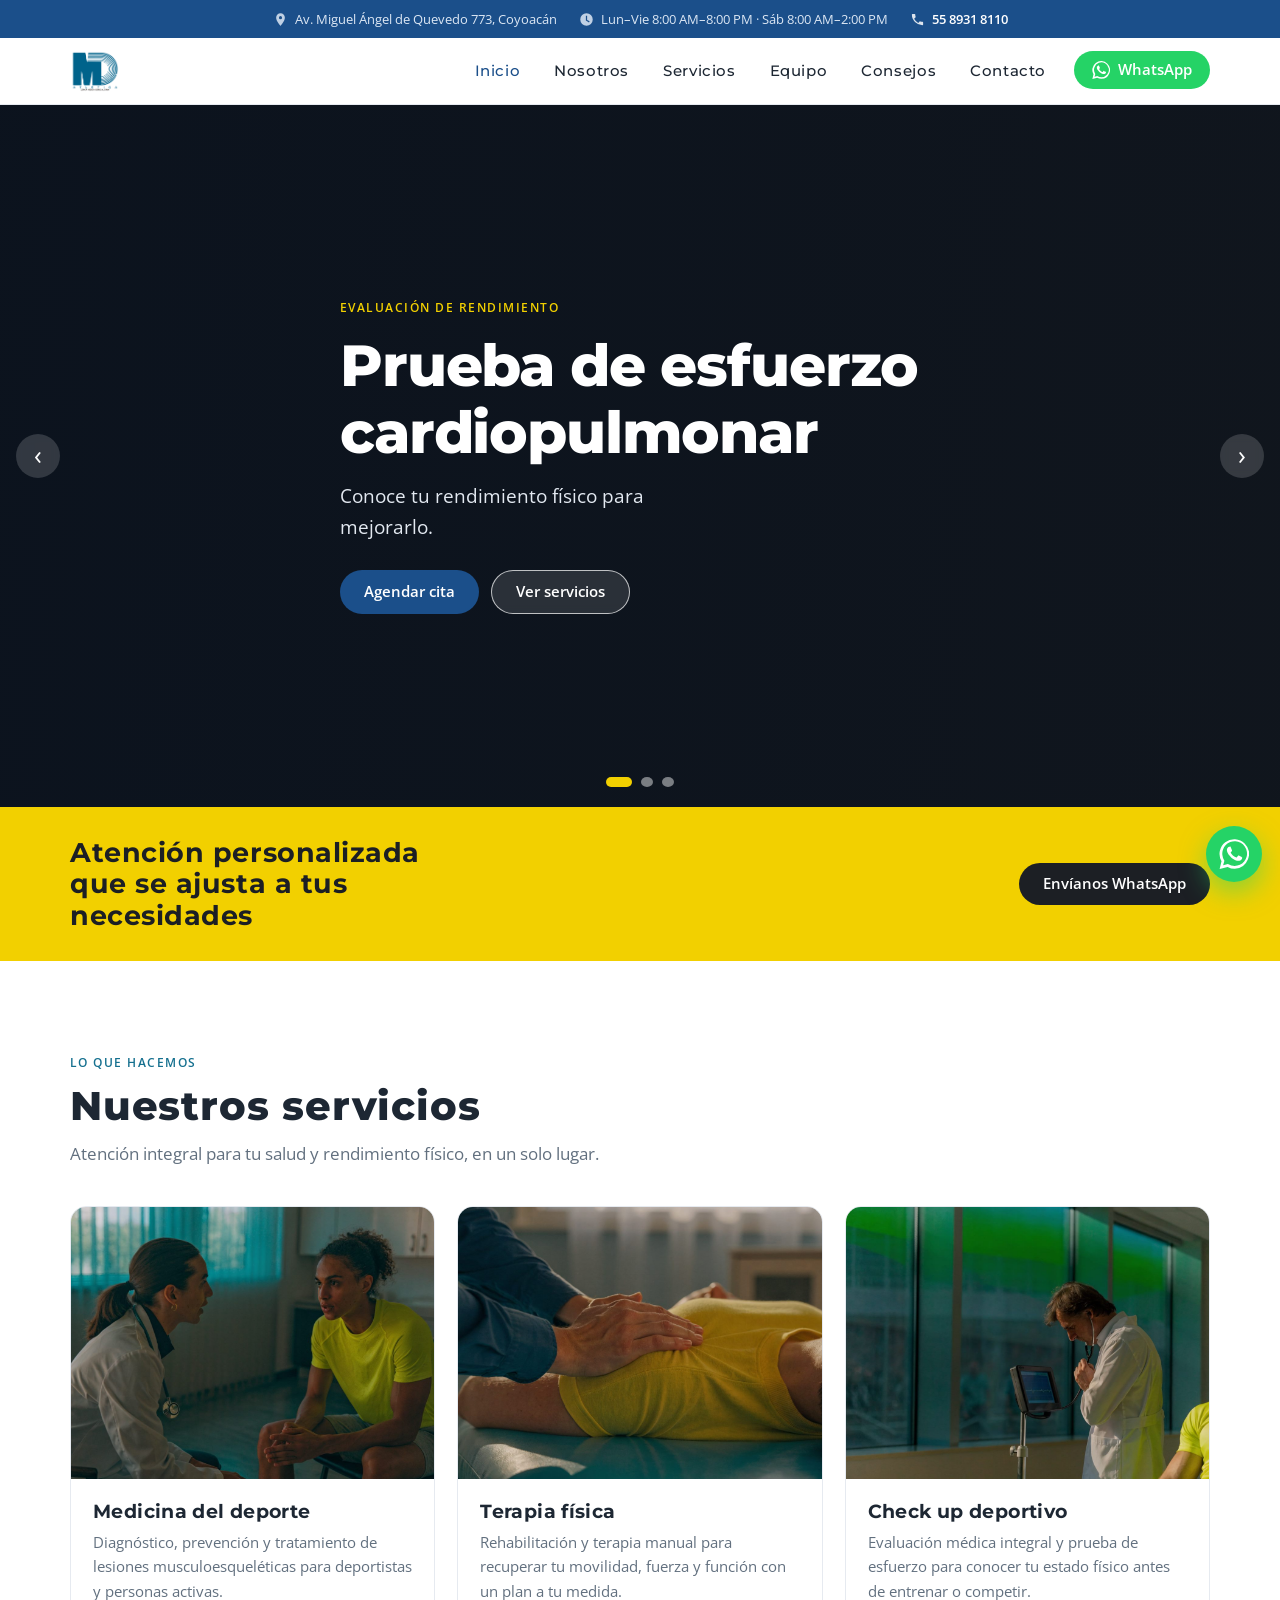
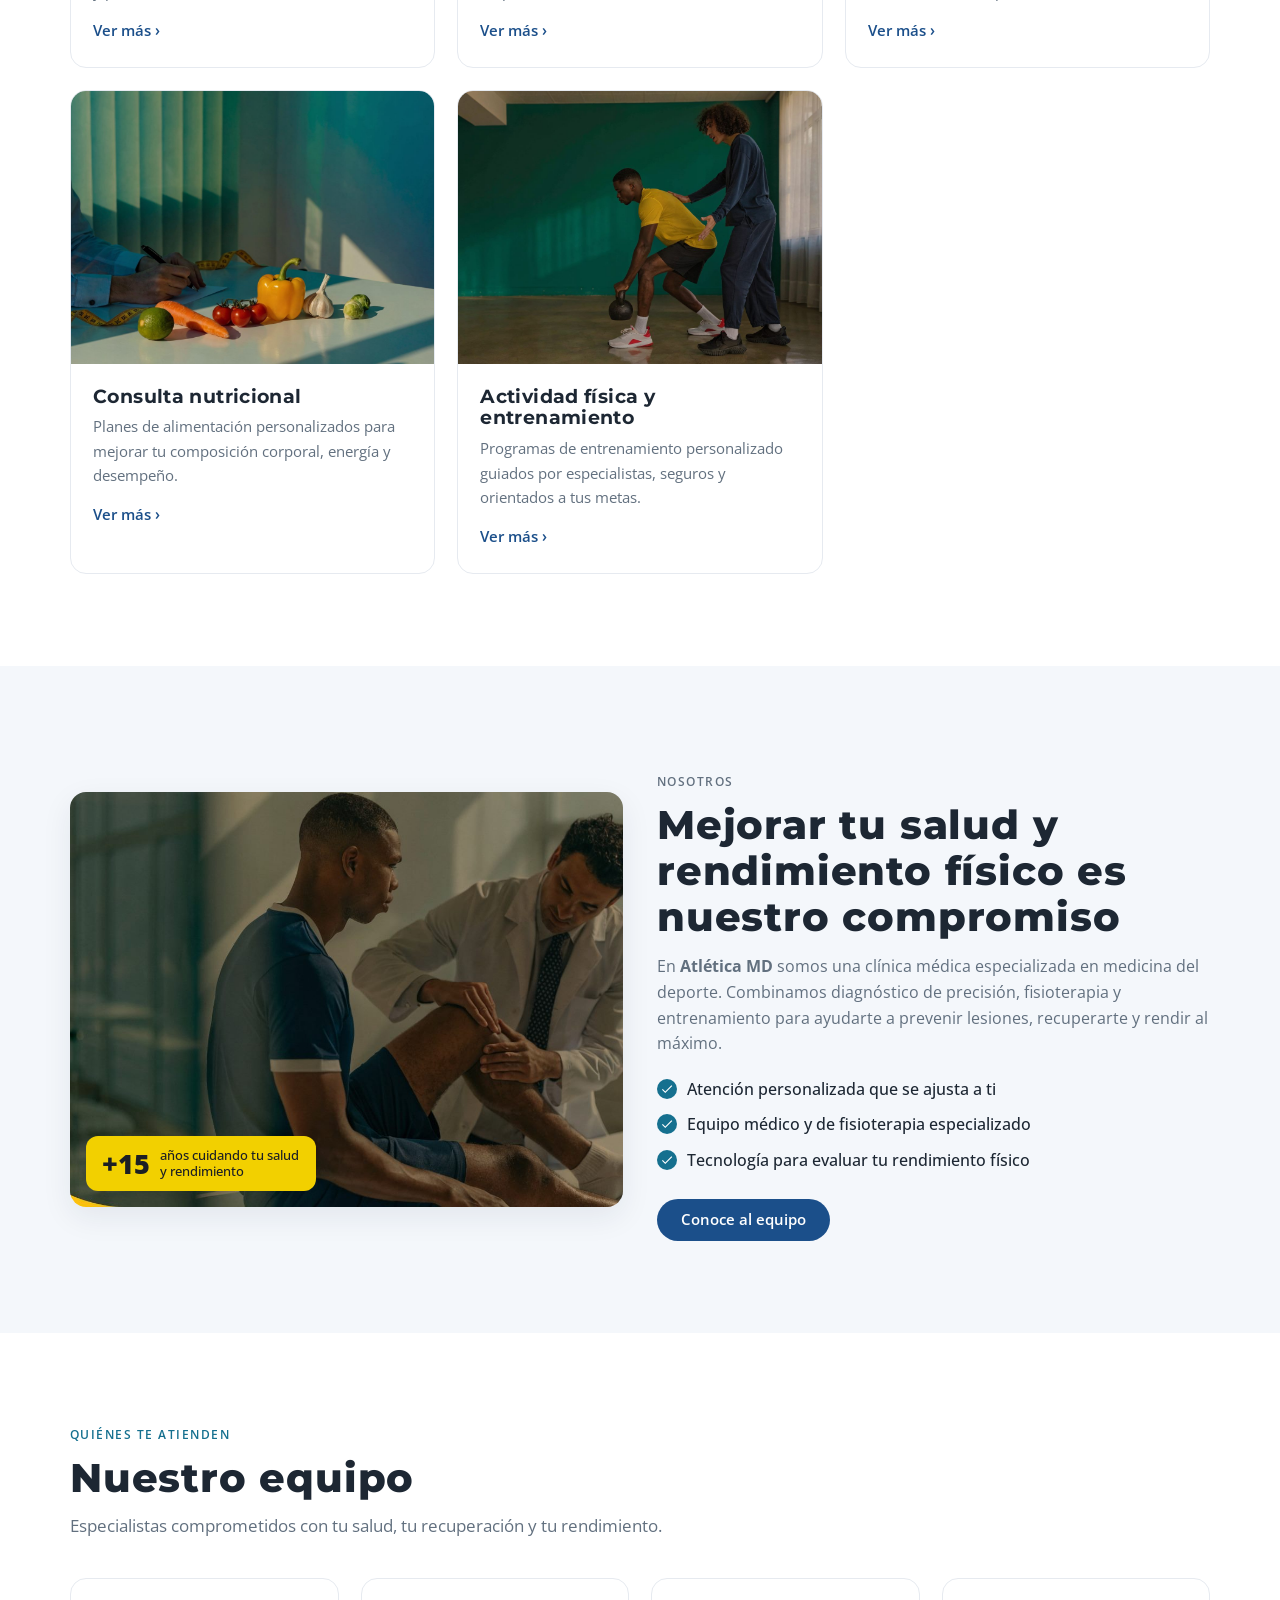
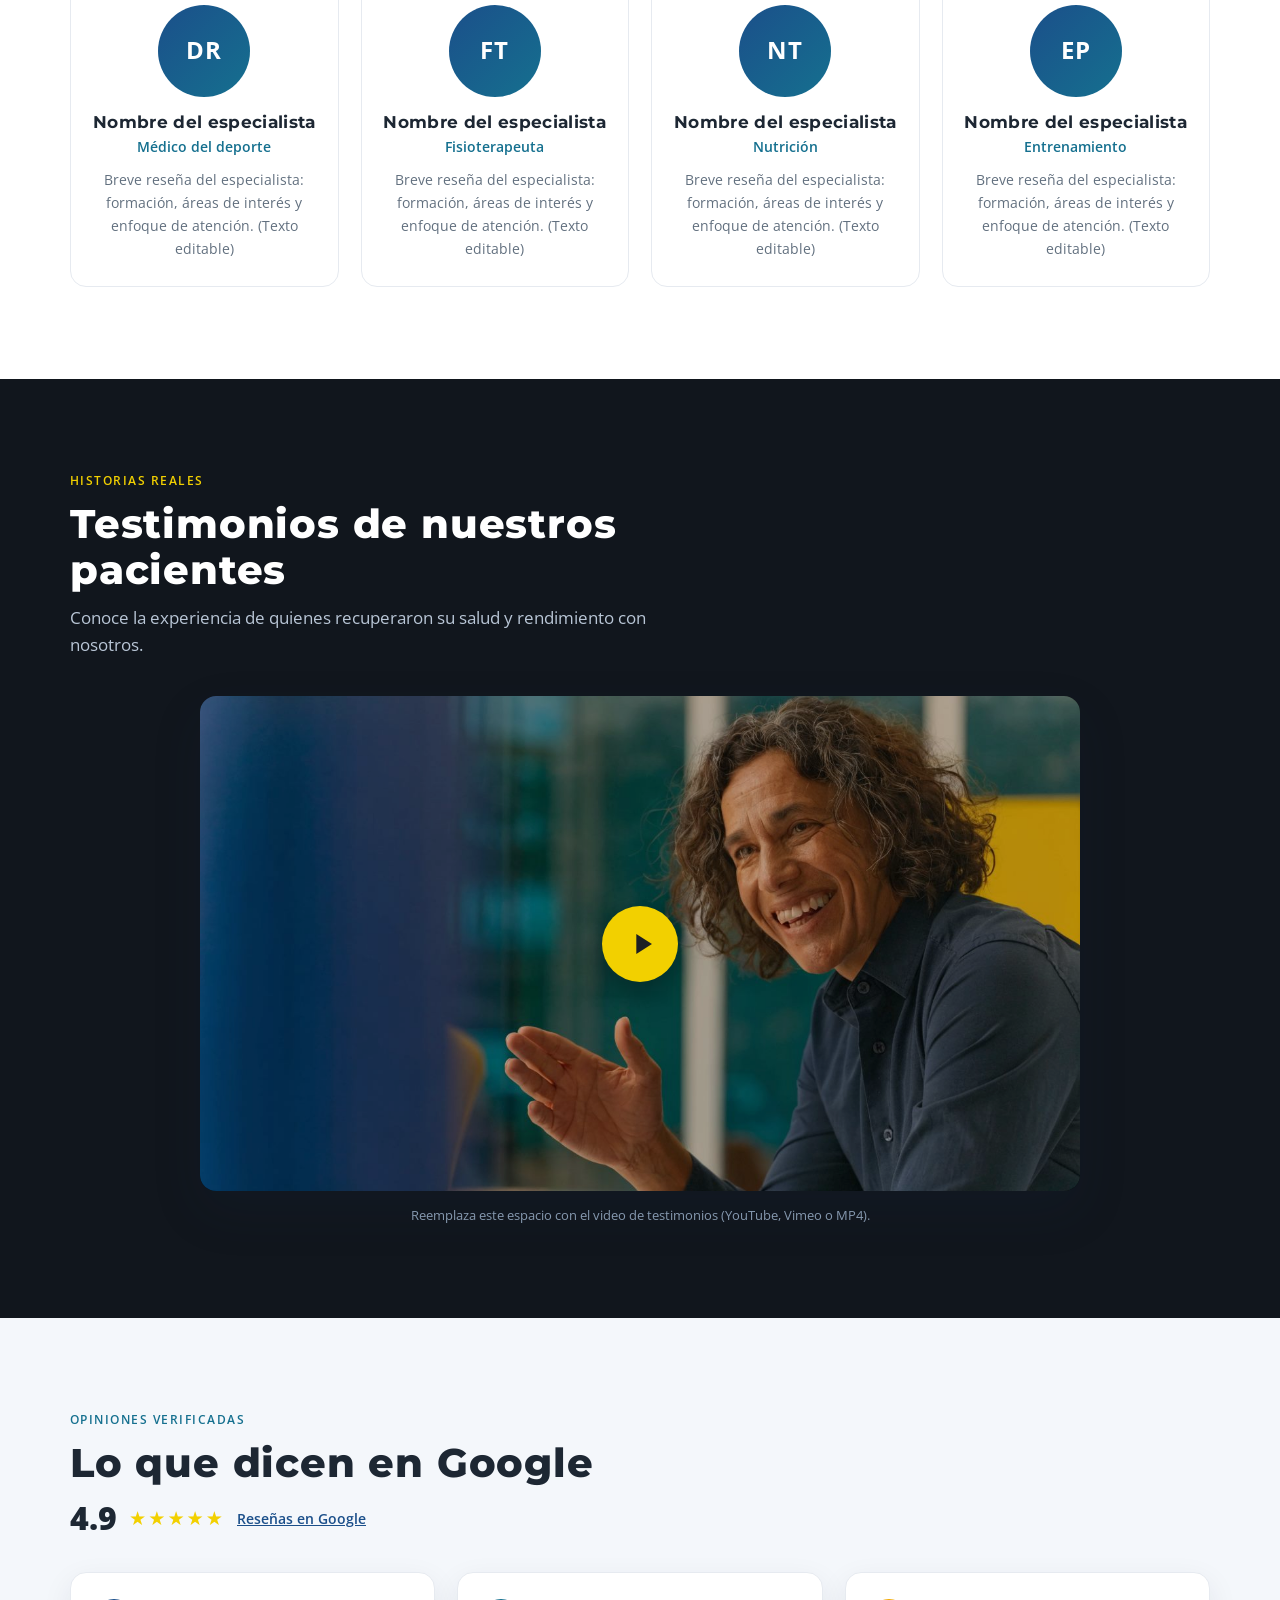
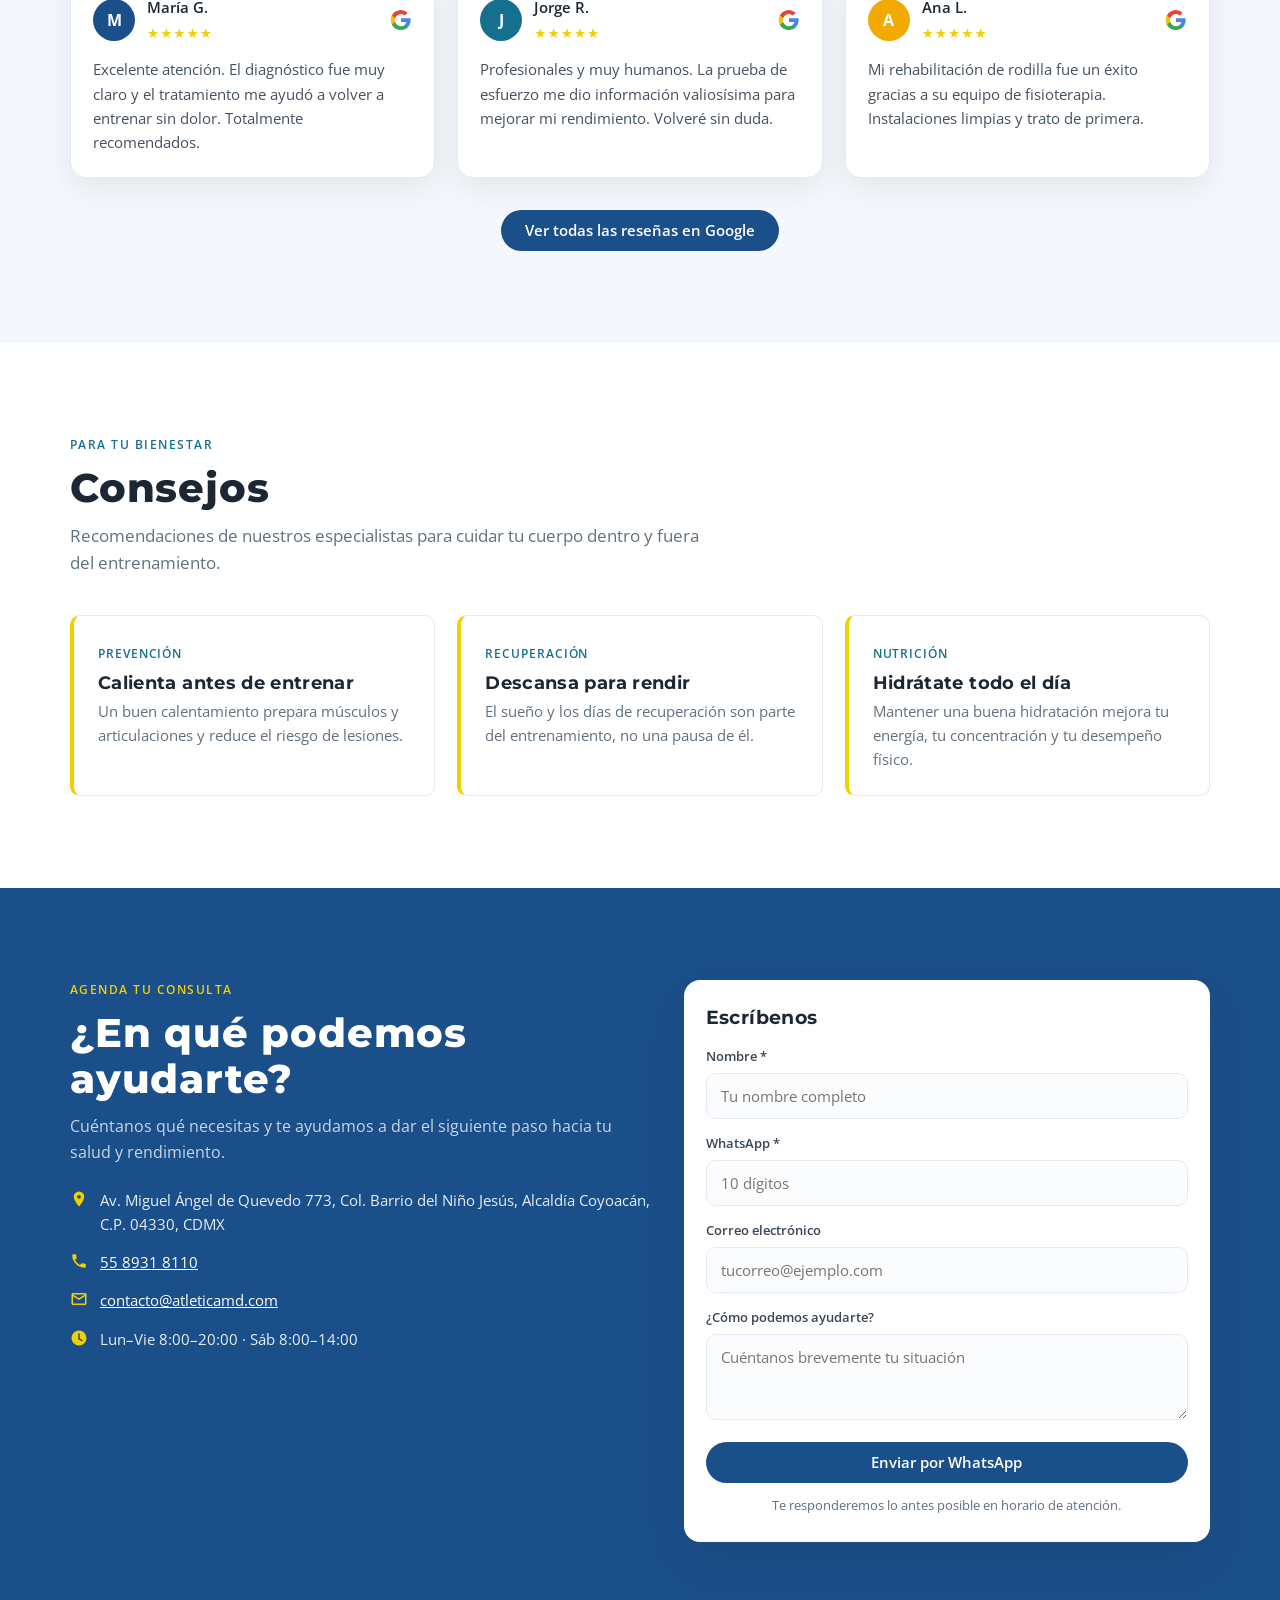
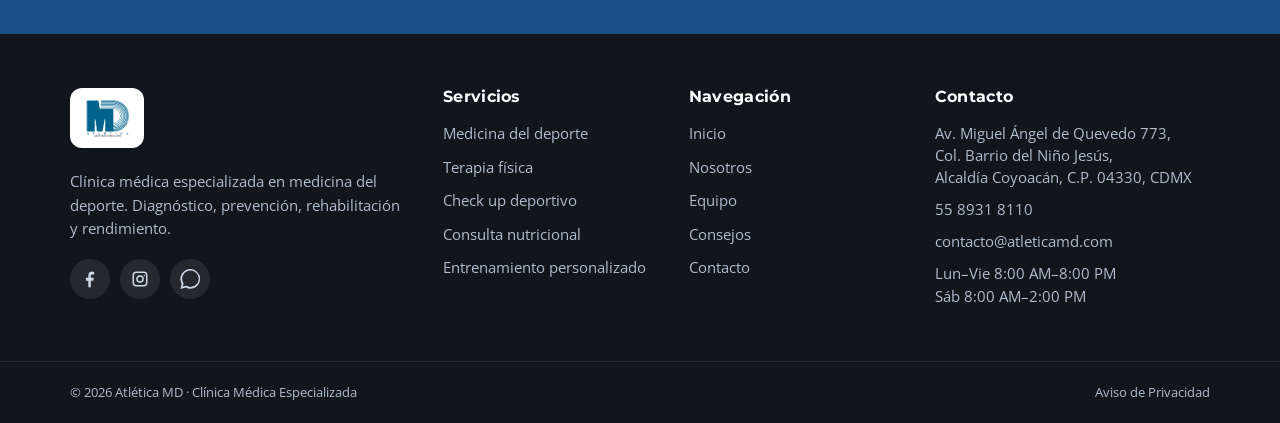
==== commit 31cf4055: "chore: cambiar tipografia a Montserrat + Open Sans Headings/menu: Oswald -> Montserrat (400-800) Bod" ====
--- a/index.html
+++ b/index.html
@@ -1,4 +1,4 @@
-<!DOCTYPE html>
+﻿<!DOCTYPE html>
 <html lang="es">
 <head>
   <meta charset="UTF-8" />
@@ -18,7 +18,7 @@
   <!-- Fonts -->
   <link rel="preconnect" href="https://fonts.googleapis.com" />
   <link rel="preconnect" href="https://fonts.gstatic.com" crossorigin />
-  <link href="https://fonts.googleapis.com/css2?family=Oswald:wght@400;500;600;700&family=Roboto:wght@300;400;500;700&display=swap" rel="stylesheet" />
+  <link href="https://fonts.googleapis.com/css2?family=Montserrat:wght@400;500;600;700;800&family=Open+Sans:wght@300;400;500;600;700&display=swap" rel="stylesheet" />
 
   <link rel="stylesheet" href="css/styles.css" />
 </head>
--- a/css/styles.css
+++ b/css/styles.css
@@ -26,8 +26,8 @@
   --shadow-lg: 0 20px 50px rgba(20, 40, 70, .14);
   --t: .35s cubic-bezier(.4, 0, .2, 1);
 
-  --font:         'Roboto', system-ui, -apple-system, 'Segoe UI', sans-serif;
-  --font-heading: 'Oswald', system-ui, -apple-system, sans-serif;
+  --font:         'Open Sans', system-ui, -apple-system, 'Segoe UI', sans-serif;
+  --font-heading: 'Montserrat', system-ui, -apple-system, sans-serif;
 }
 
 /* ---------- Reset ---------- */
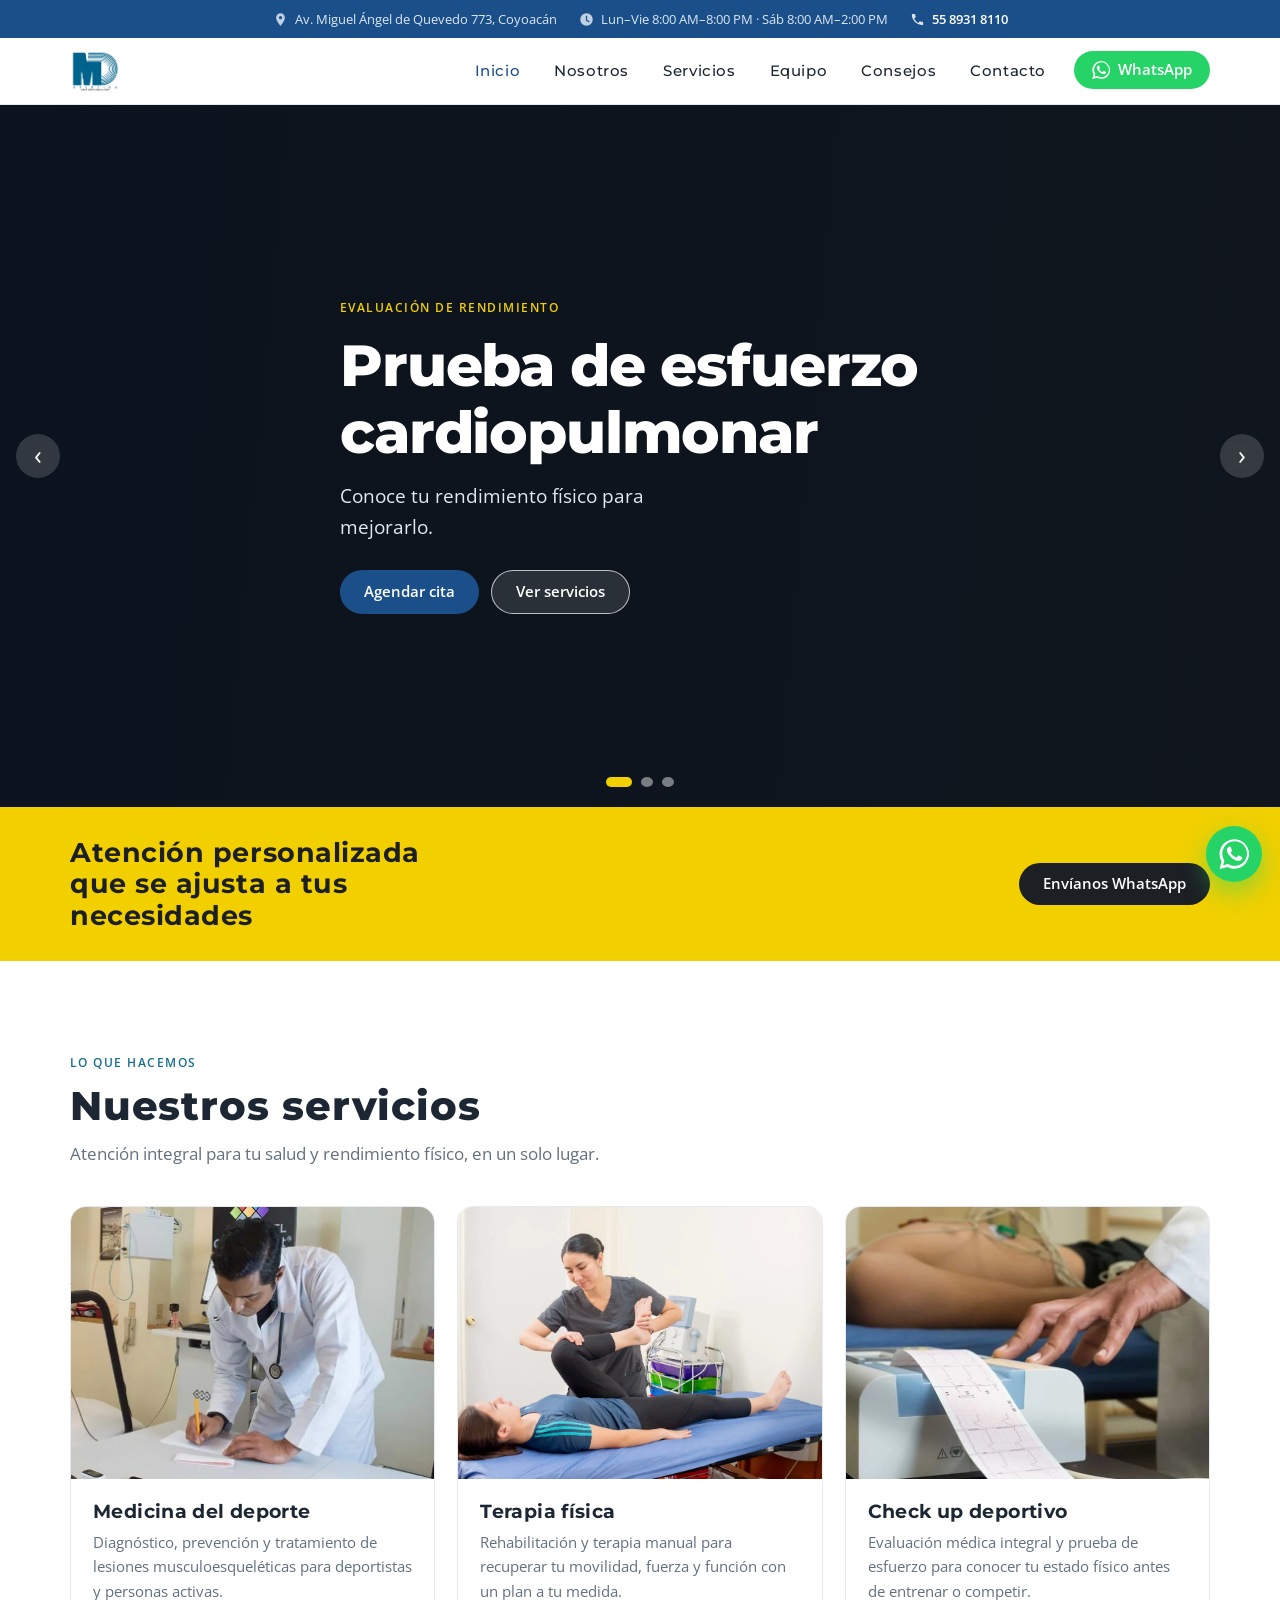
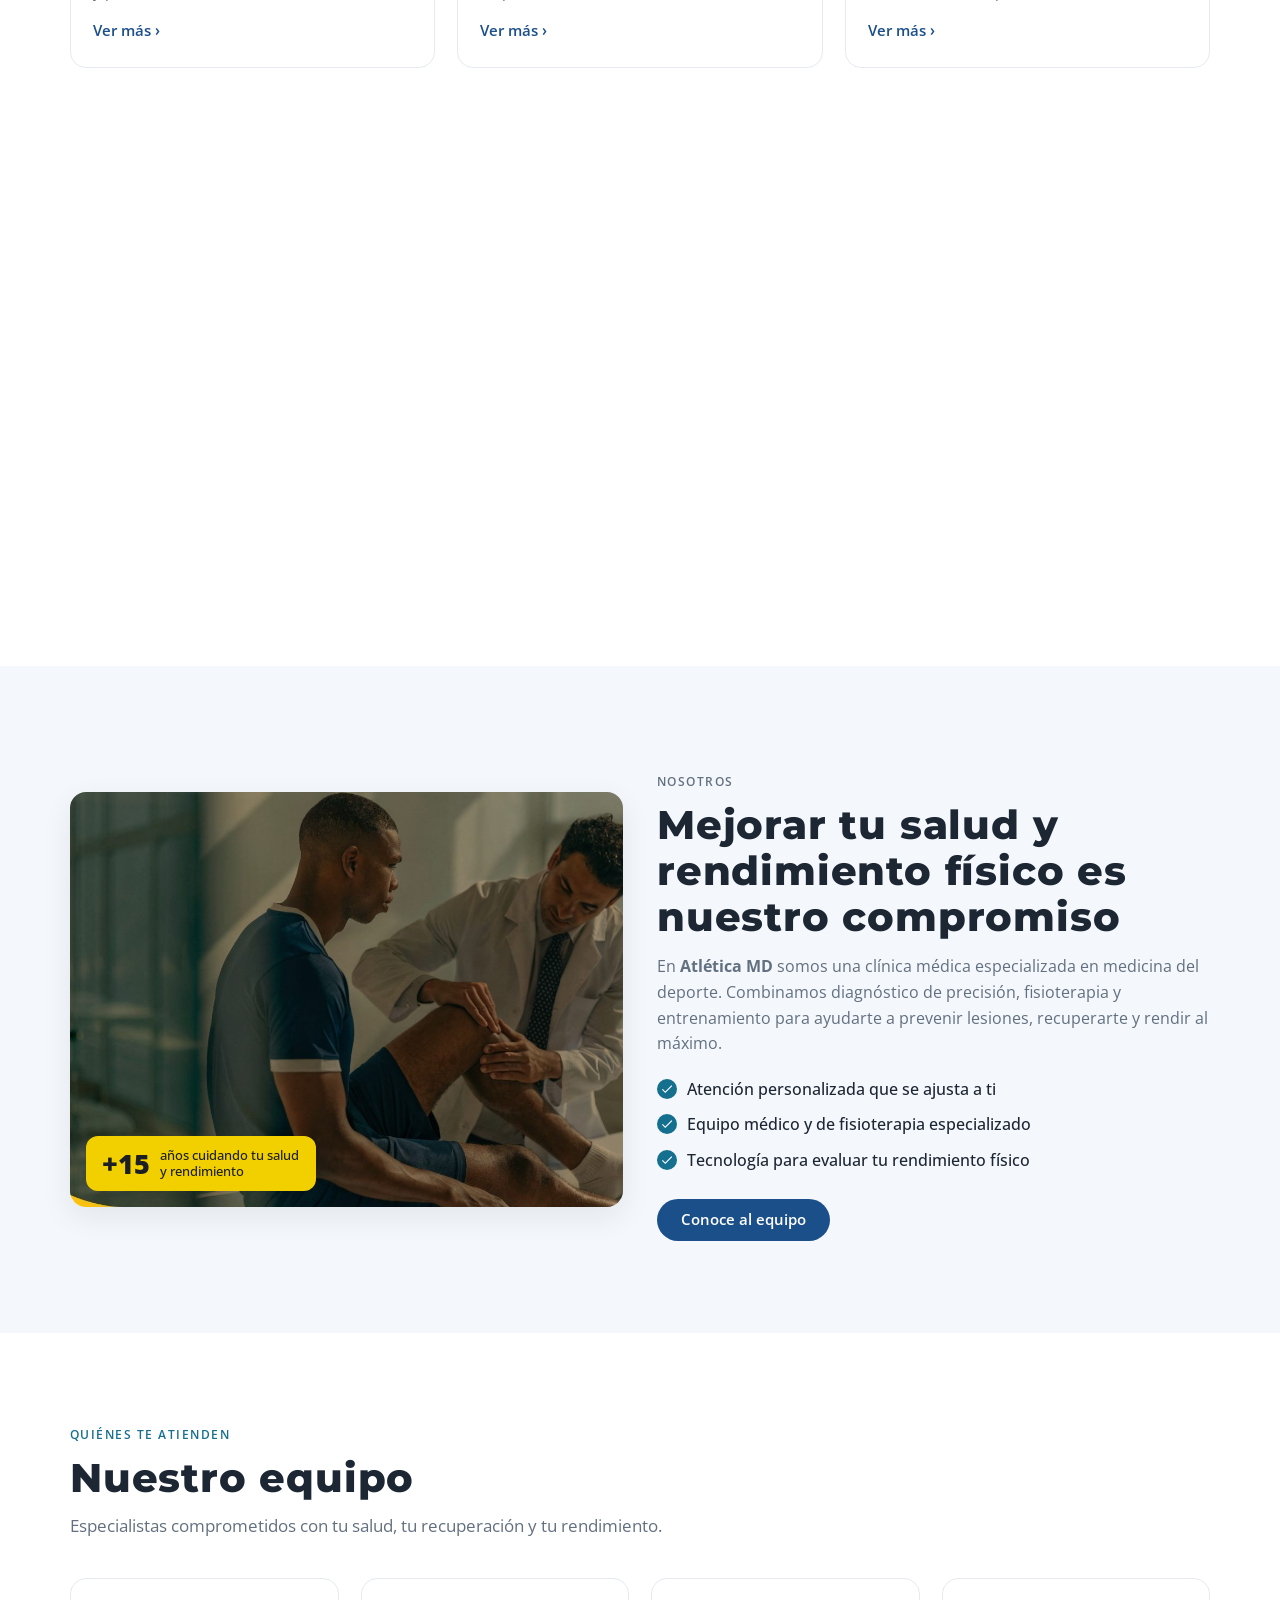
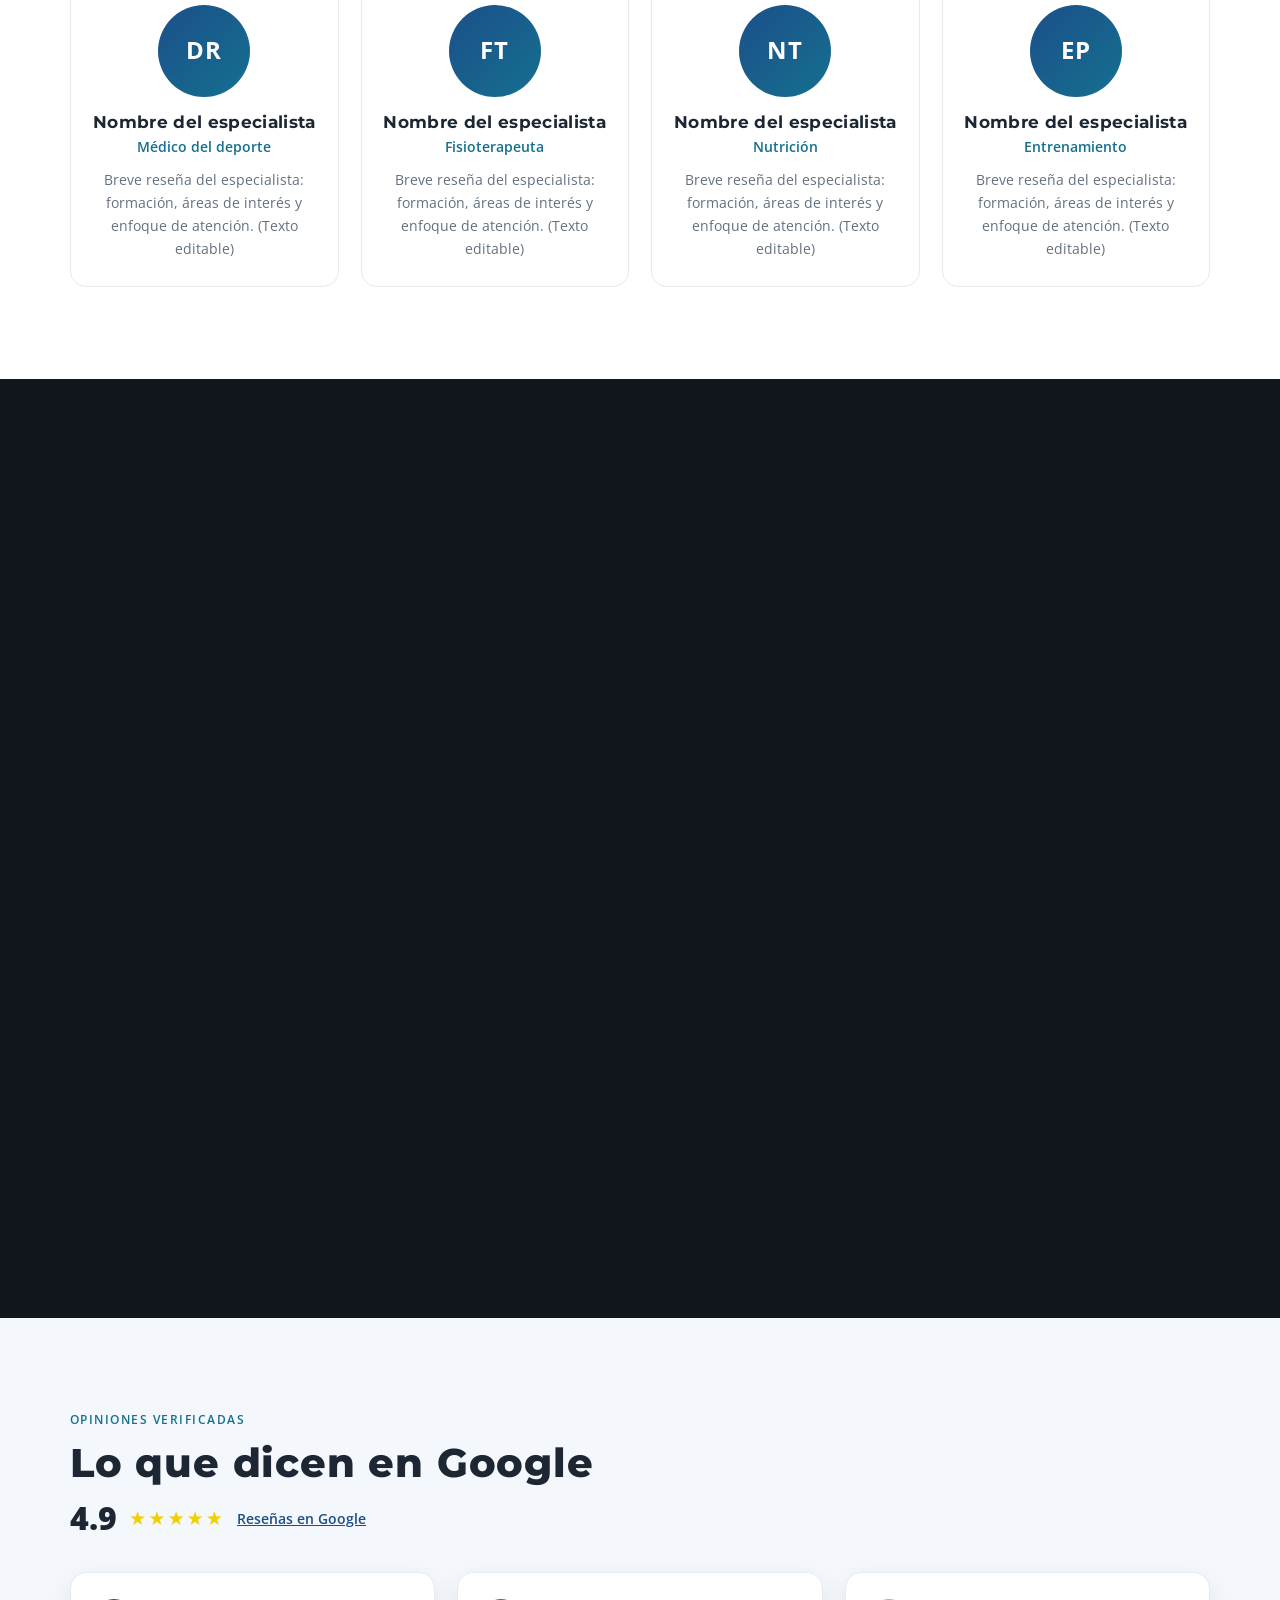
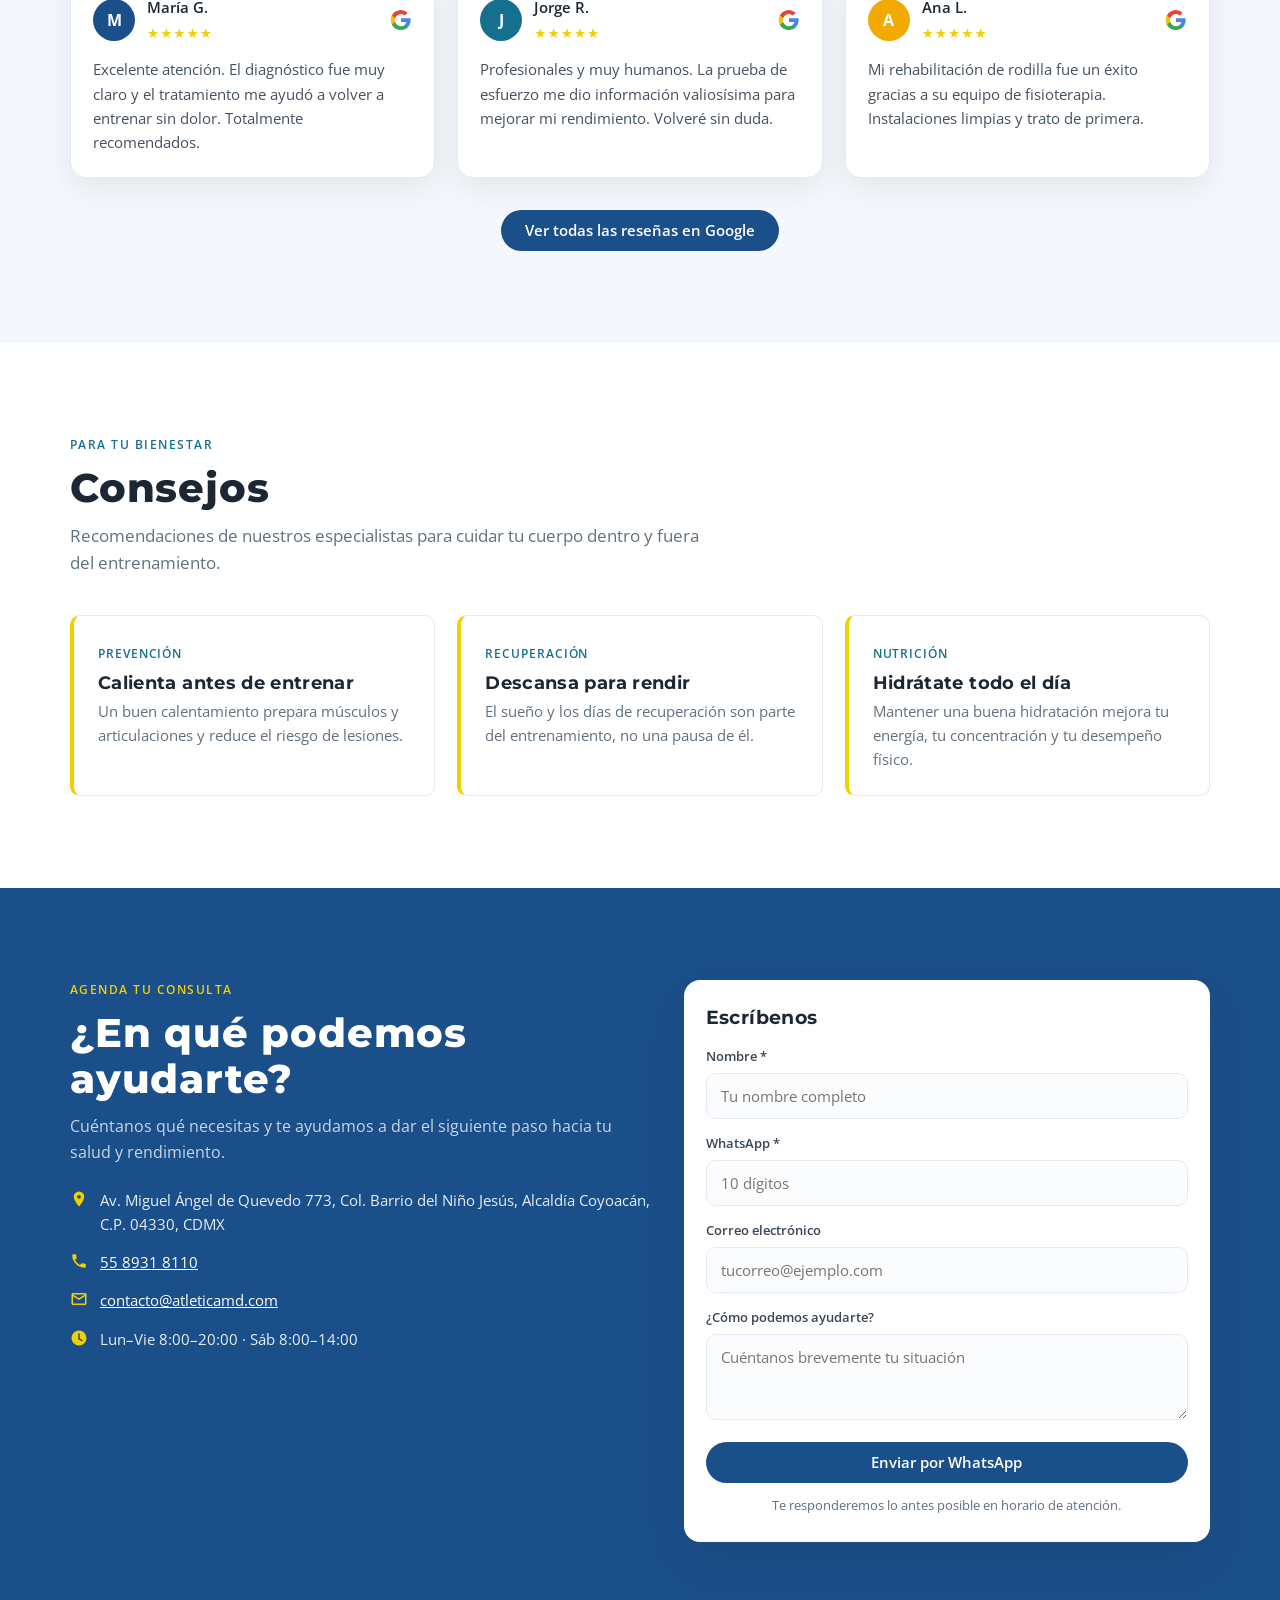
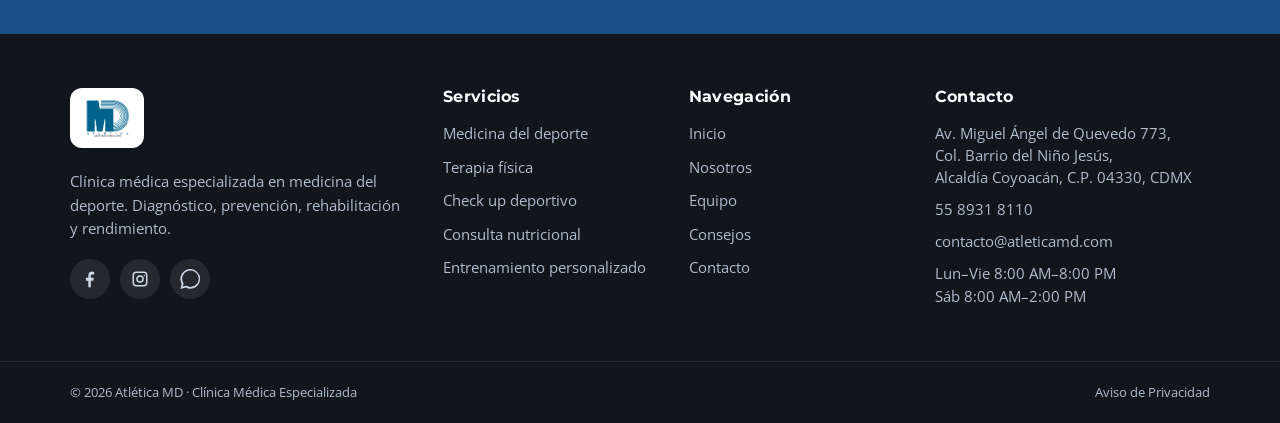
==== commit 56a29aad: "feat: imagenes finales de servicios en WebP Convierte 5 fotos reales de servicios a WebP (quality 85" ====
--- a/index.html
+++ b/index.html
@@ -138,7 +138,7 @@
       <div class="grid grid--services">
 
         <article class="card reveal">
-          <div class="card__media"><img src="assets/img/serv-medicina.jpg" alt="Consulta de medicina del deporte" loading="lazy" /></div>
+          <div class="card__media"><img src="assets/img/serv-medicina.webp" alt="Consulta de medicina del deporte" loading="lazy" /></div>
           <div class="card__body">
             <h3 class="card__title">Medicina del deporte</h3>
             <p class="card__text">Diagnóstico, prevención y tratamiento de lesiones musculoesqueléticas para deportistas y personas activas.</p>
@@ -147,7 +147,7 @@
         </article>
 
         <article class="card reveal">
-          <div class="card__media"><img src="assets/img/serv-terapia.jpg" alt="Sesión de terapia física" loading="lazy" /></div>
+          <div class="card__media"><img src="assets/img/serv-terapia.webp" alt="Sesión de terapia física" loading="lazy" /></div>
           <div class="card__body">
             <h3 class="card__title">Terapia física</h3>
             <p class="card__text">Rehabilitación y terapia manual para recuperar tu movilidad, fuerza y función con un plan a tu medida.</p>
@@ -156,7 +156,7 @@
         </article>
 
         <article class="card reveal">
-          <div class="card__media"><img src="assets/img/serv-checkup.jpg" alt="Check up deportivo" loading="lazy" /></div>
+          <div class="card__media"><img src="assets/img/serv-checkup.webp" alt="Check up deportivo" loading="lazy" /></div>
           <div class="card__body">
             <h3 class="card__title">Check up deportivo</h3>
             <p class="card__text">Evaluación médica integral y prueba de esfuerzo para conocer tu estado físico antes de entrenar o competir.</p>
@@ -165,7 +165,7 @@
         </article>
 
         <article class="card reveal">
-          <div class="card__media"><img src="assets/img/serv-nutricion.jpg" alt="Consulta nutricional" loading="lazy" /></div>
+          <div class="card__media"><img src="assets/img/serv-nutricion.webp" alt="Consulta nutricional" loading="lazy" /></div>
           <div class="card__body">
             <h3 class="card__title">Consulta nutricional</h3>
             <p class="card__text">Planes de alimentación personalizados para mejorar tu composición corporal, energía y desempeño.</p>
@@ -174,7 +174,7 @@
         </article>
 
         <article class="card reveal">
-          <div class="card__media"><img src="assets/img/serv-entrenamiento.jpg" alt="Entrenamiento personalizado" loading="lazy" /></div>
+          <div class="card__media"><img src="assets/img/serv-entrenamiento.webp" alt="Entrenamiento personalizado" loading="lazy" /></div>
           <div class="card__body">
             <h3 class="card__title">Actividad física y entrenamiento</h3>
             <p class="card__text">Programas de entrenamiento personalizado guiados por especialistas, seguros y orientados a tus metas.</p>
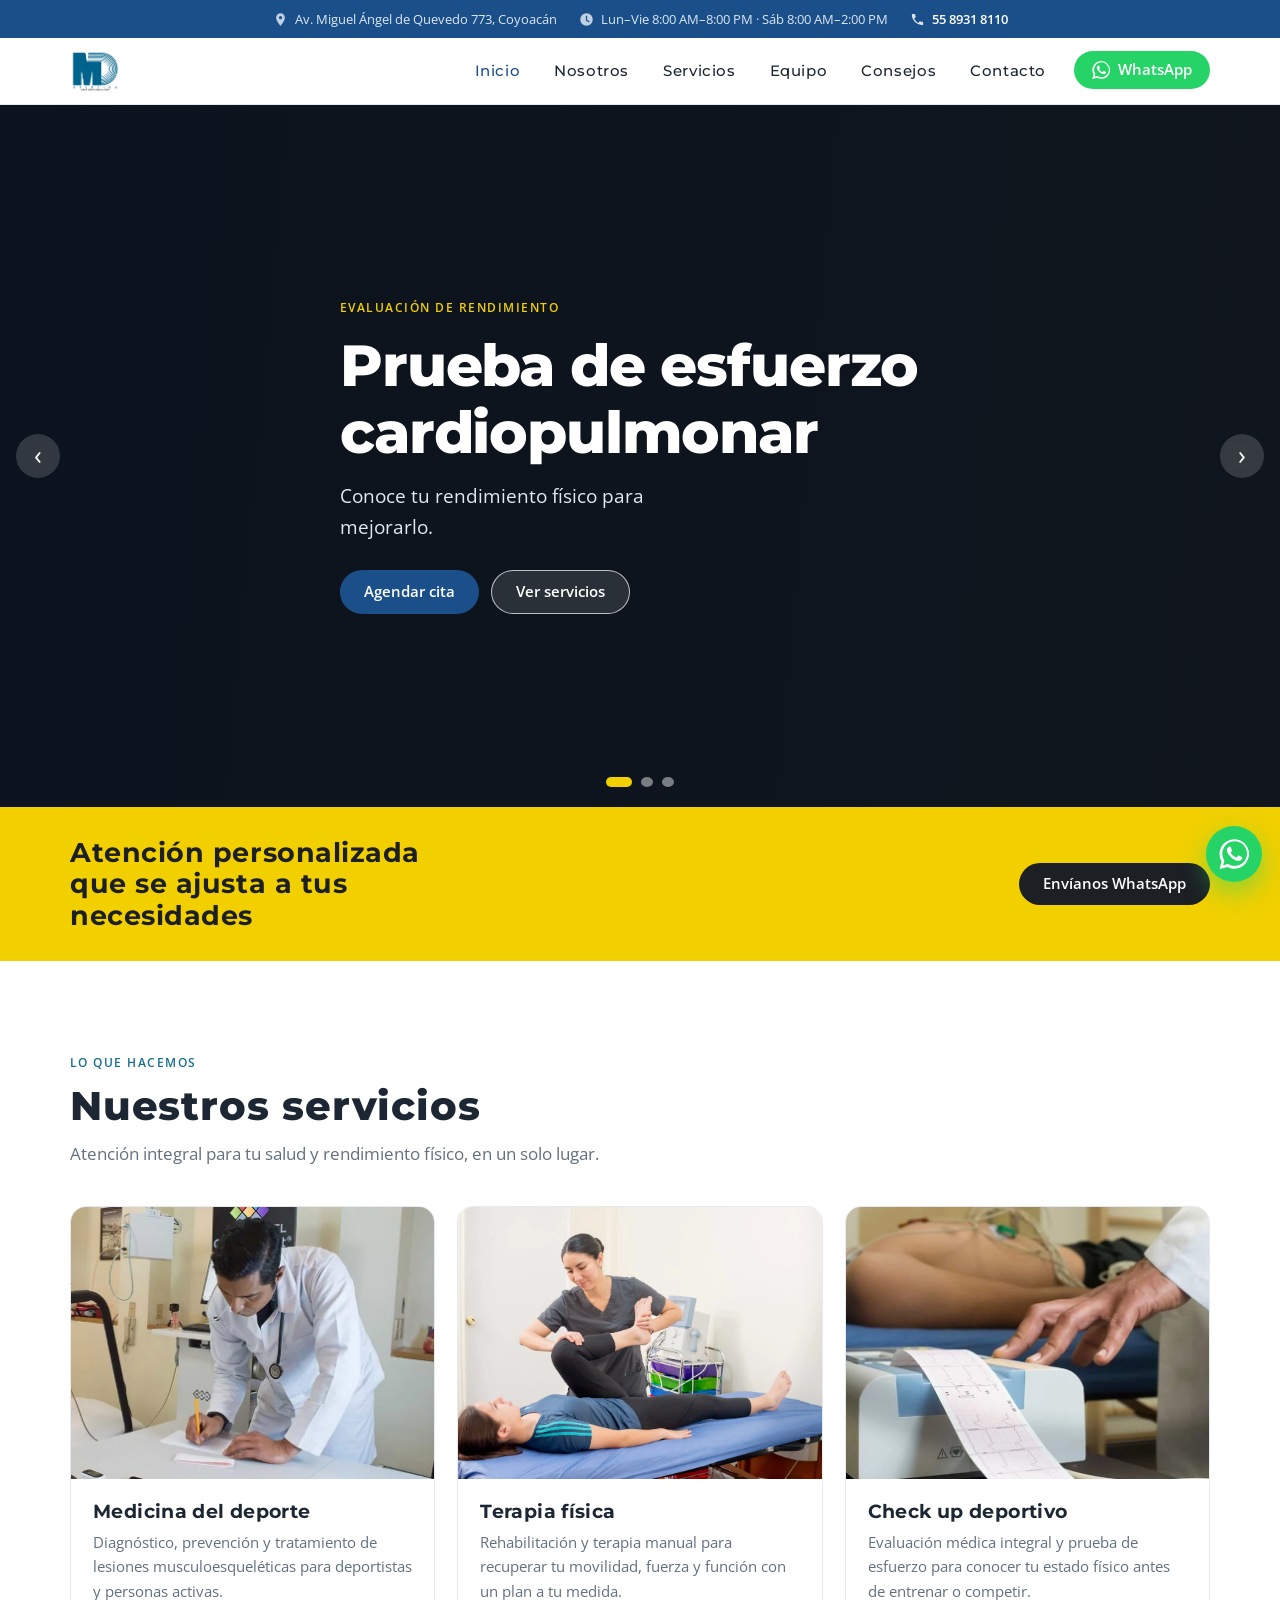
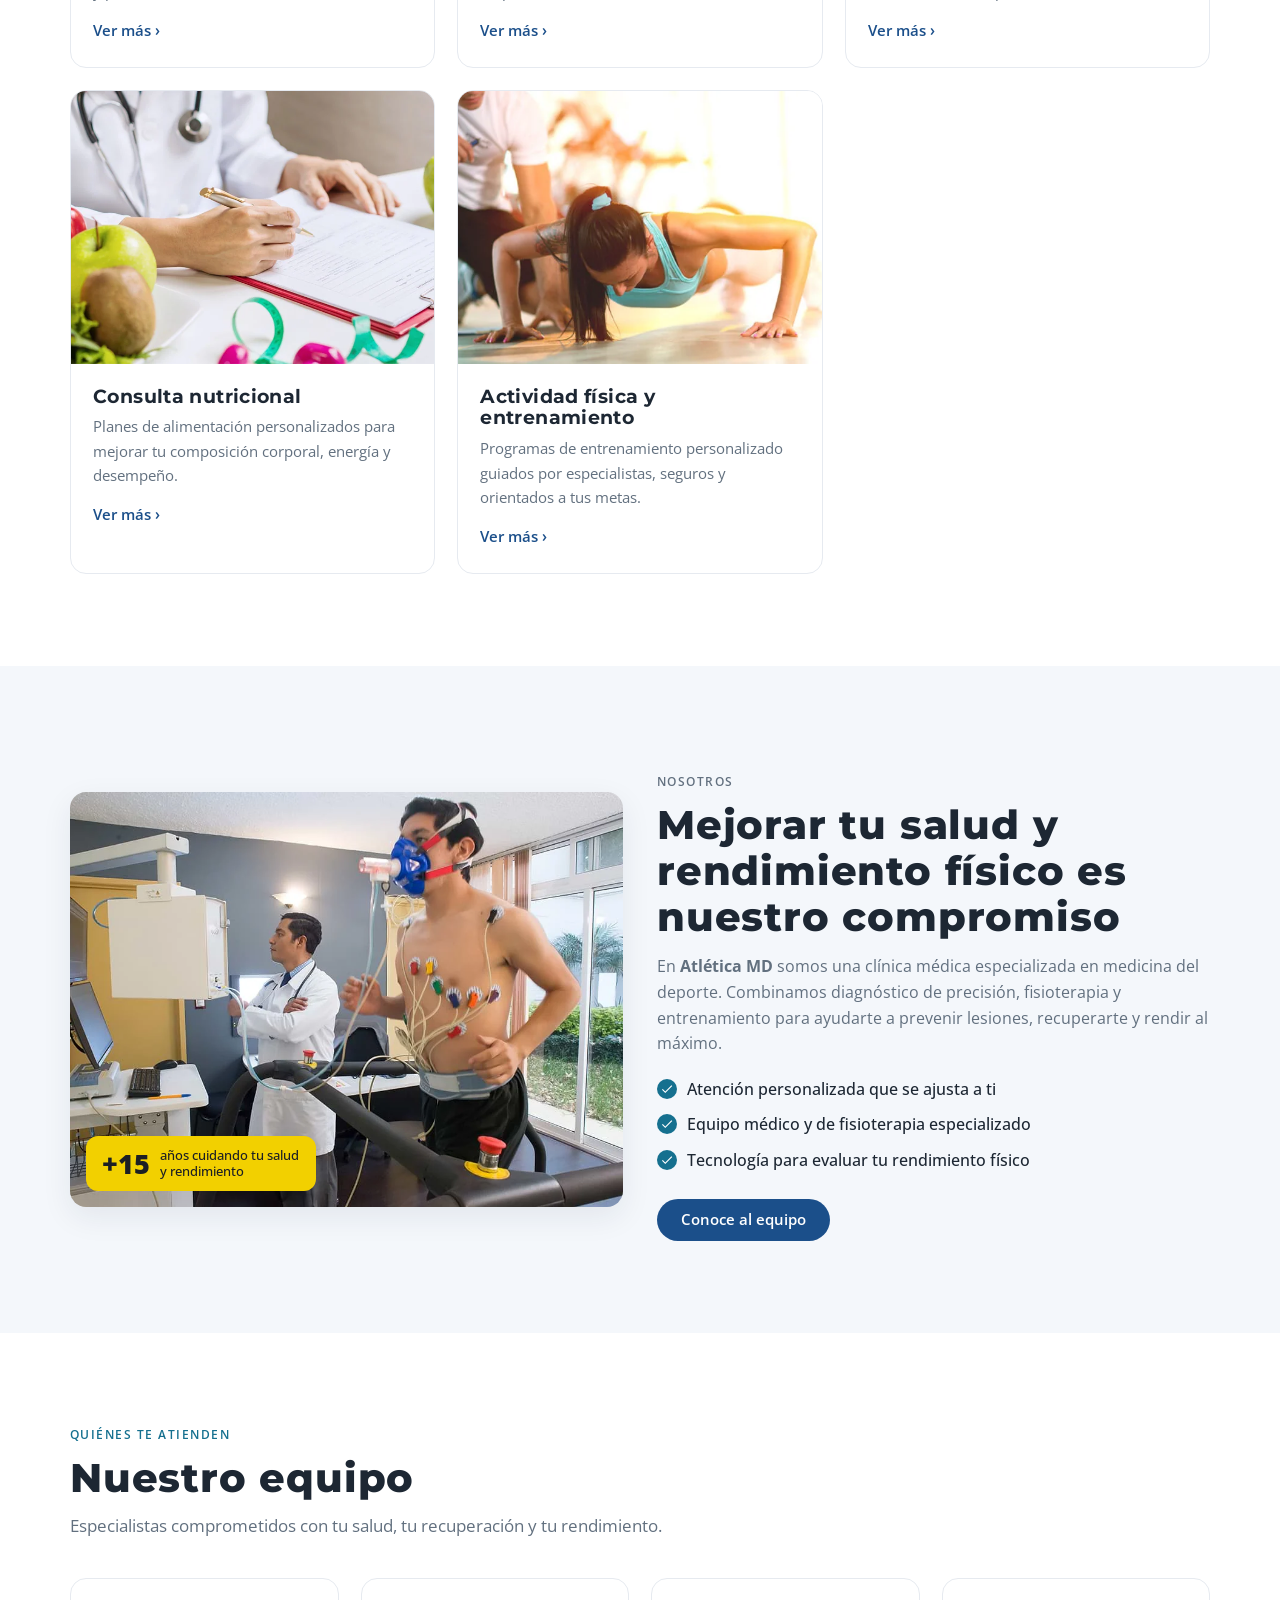
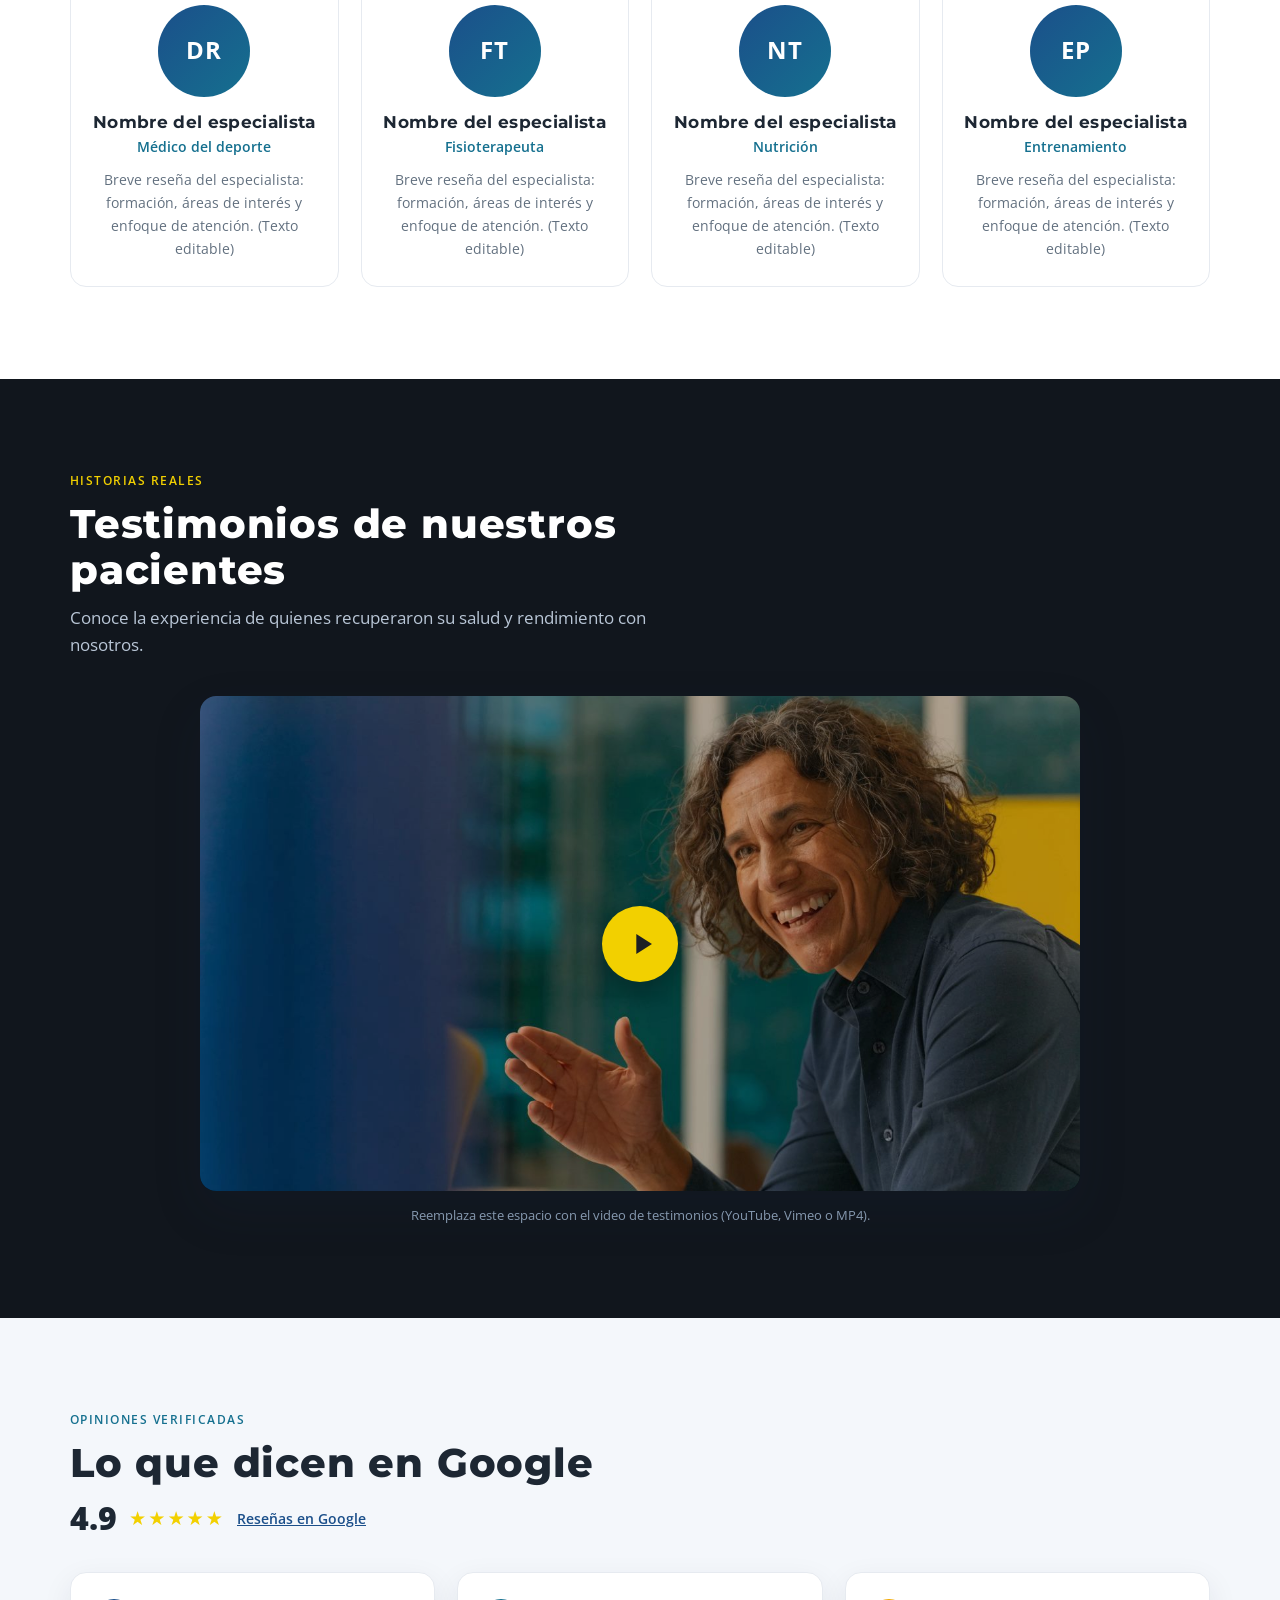
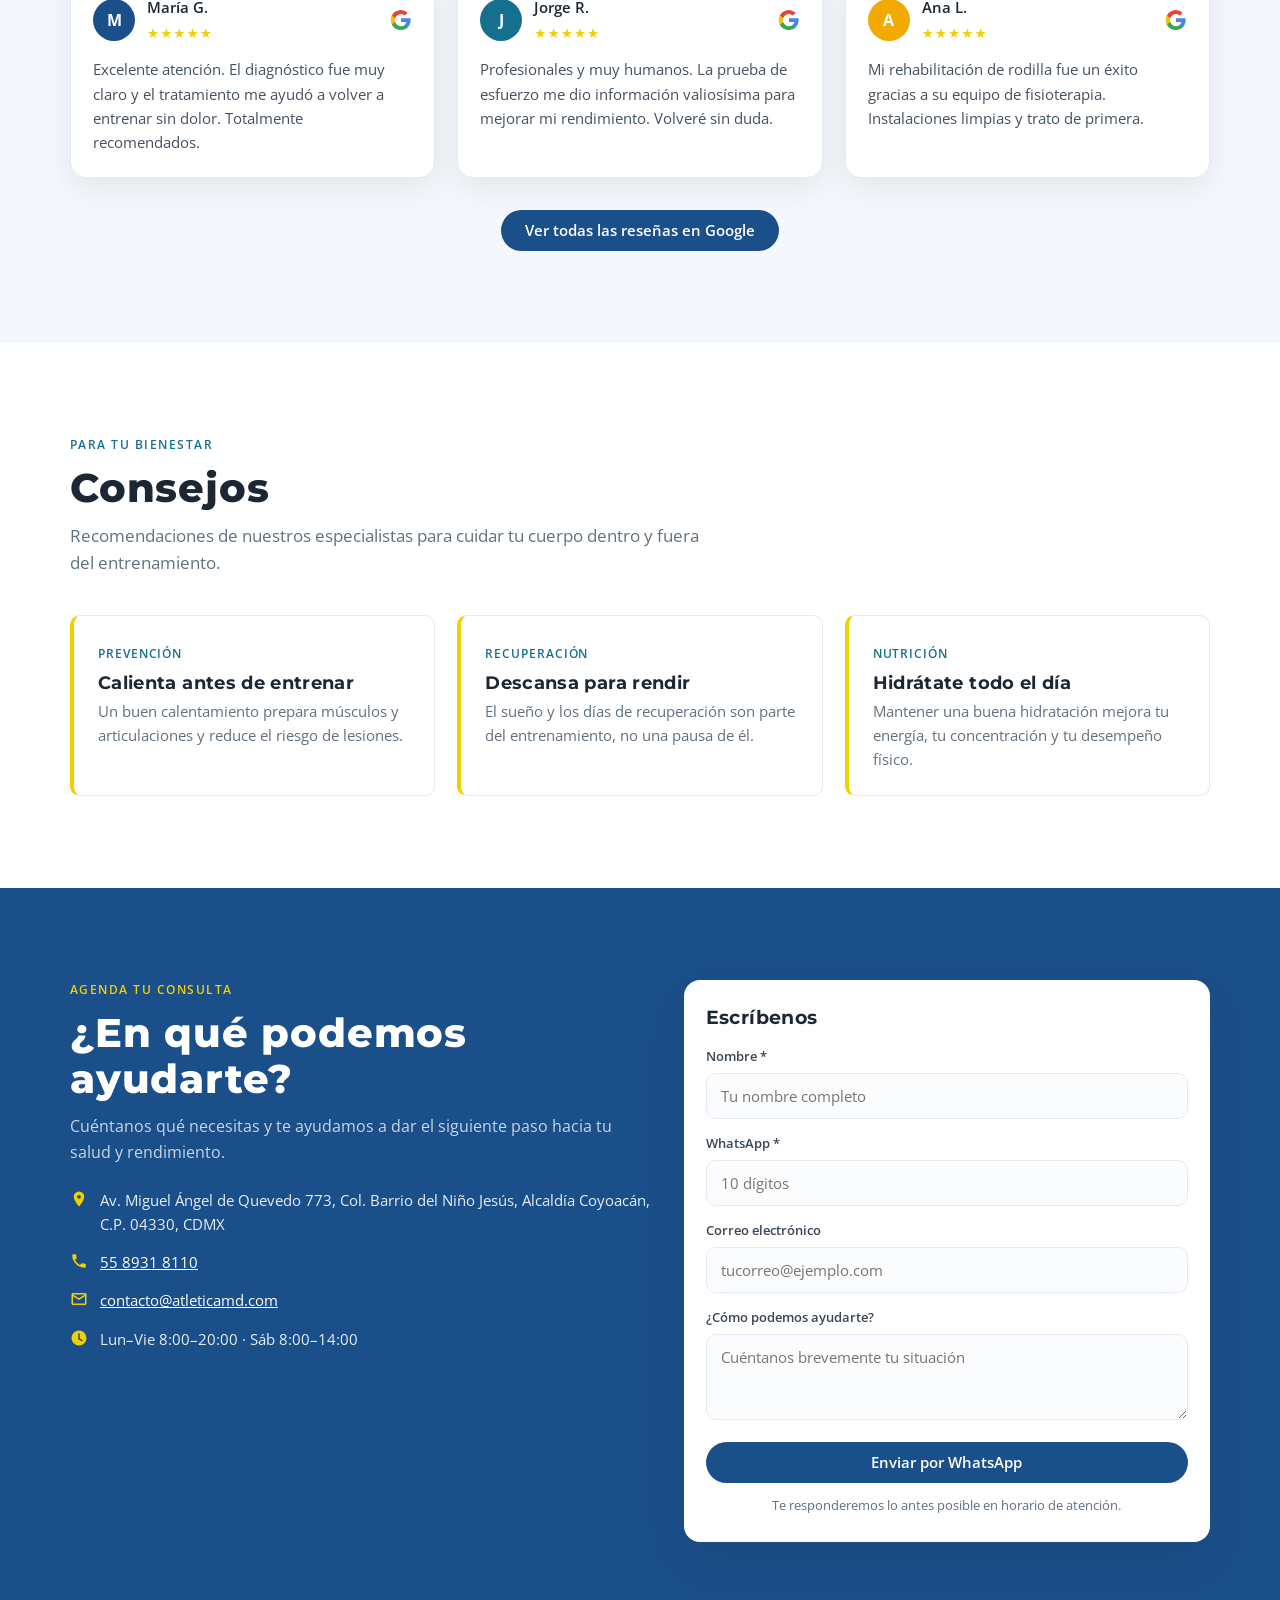
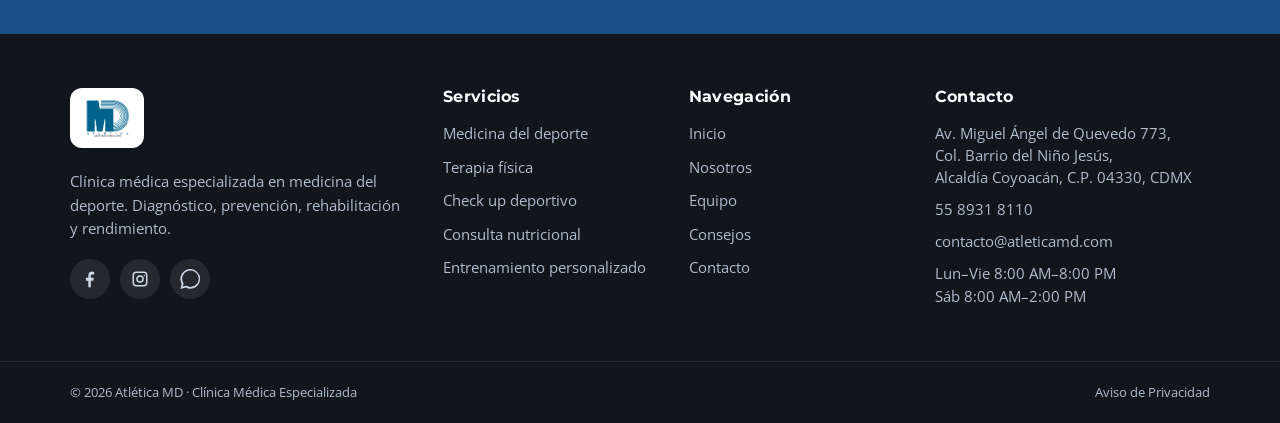
==== commit cc37a91a: "feat: imagenes finales del hero slider en WebP Slide 1 -> prueba-esfuerzo-cardiopulmonar -> hero-1.w" ====
--- a/index.html
+++ b/index.html
@@ -11,7 +11,7 @@
   <meta property="og:title" content="Atlética MD · Clínica Médica Especializada" />
   <meta property="og:description" content="Medicina del deporte, fisioterapia y rehabilitación. Atención personalizada que se ajusta a tus necesidades." />
   <meta property="og:type" content="website" />
-  <meta property="og:image" content="assets/img/hero-1.jpg" />
+  <meta property="og:image" content="assets/img/hero-1.webp" />
 
   <link rel="icon" type="image/png" href="assets/img/logo.png" />
 
@@ -75,7 +75,7 @@
   <section class="hero" id="inicio" aria-label="Destacados">
     <div class="hero__track" id="heroTrack">
 
-      <article class="slide is-active" style="--img:url('assets/img/hero-1.jpg')">
+      <article class="slide is-active" style="--img:url('assets/img/hero-1.webp')">
         <div class="container slide__inner">
           <p class="slide__eyebrow">Evaluación de rendimiento</p>
           <h1 class="slide__title">Prueba de esfuerzo<br>cardiopulmonar</h1>
@@ -87,7 +87,7 @@
         </div>
       </article>
 
-      <article class="slide" style="--img:url('assets/img/hero-2.jpg')">
+      <article class="slide" style="--img:url('assets/img/hero-2.webp')">
         <div class="container slide__inner">
           <p class="slide__eyebrow">Especialistas</p>
           <h1 class="slide__title">Medicina del Deporte</h1>
@@ -99,7 +99,7 @@
         </div>
       </article>
 
-      <article class="slide" style="--img:url('assets/img/hero-3.jpg')">
+      <article class="slide" style="--img:url('assets/img/hero-3.webp')">
         <div class="container slide__inner">
           <p class="slide__eyebrow">Fisioterapia</p>
           <h1 class="slide__title">Fisioterapia y<br>Rehabilitación</h1>
@@ -190,7 +190,7 @@
   <section class="section section--alt" id="nosotros">
     <div class="container about">
       <div class="about__media reveal">
-        <img src="assets/img/hero-2.jpg" alt="Especialistas de Atlética MD en consulta" loading="lazy" />
+        <img src="assets/img/hero-2.webp" alt="Especialistas de Atlética MD en consulta" loading="lazy" />
         <div class="about__badge">
           <strong>+15</strong>
           <span>años cuidando tu salud y rendimiento</span>
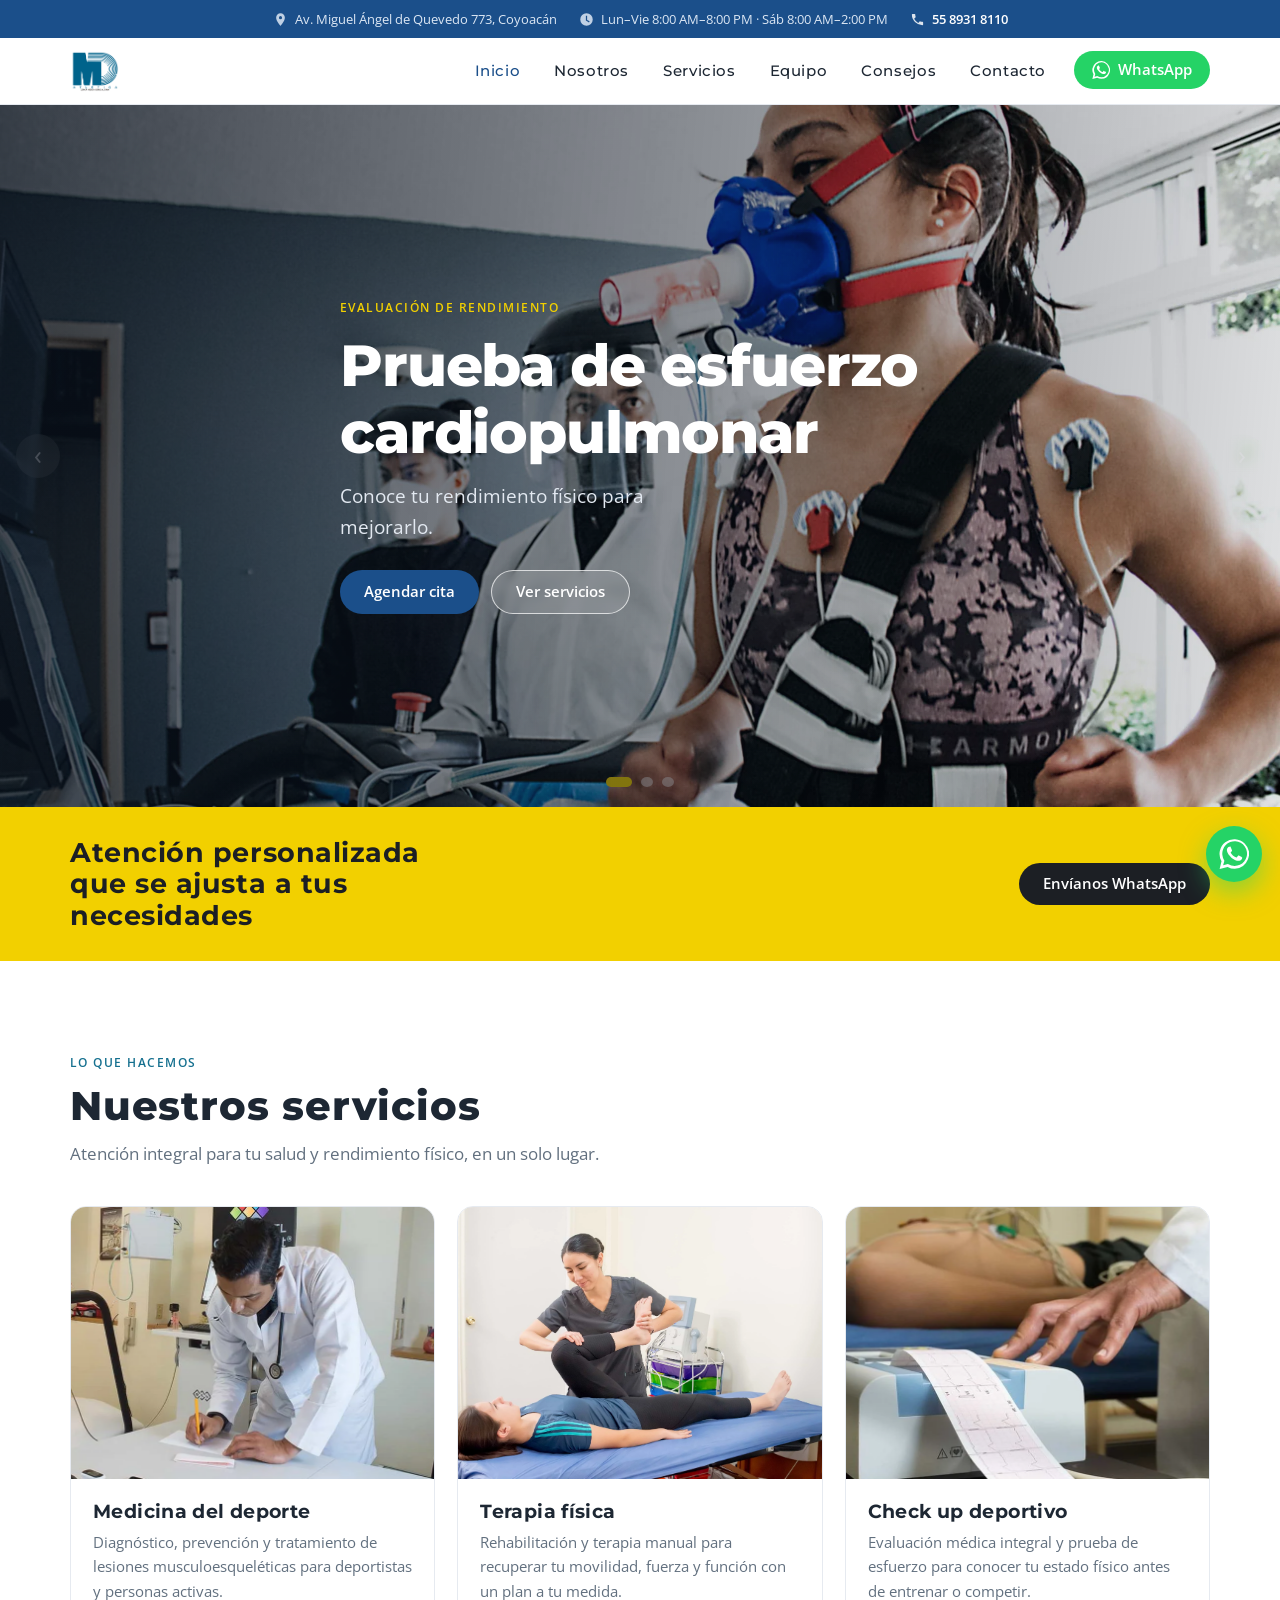
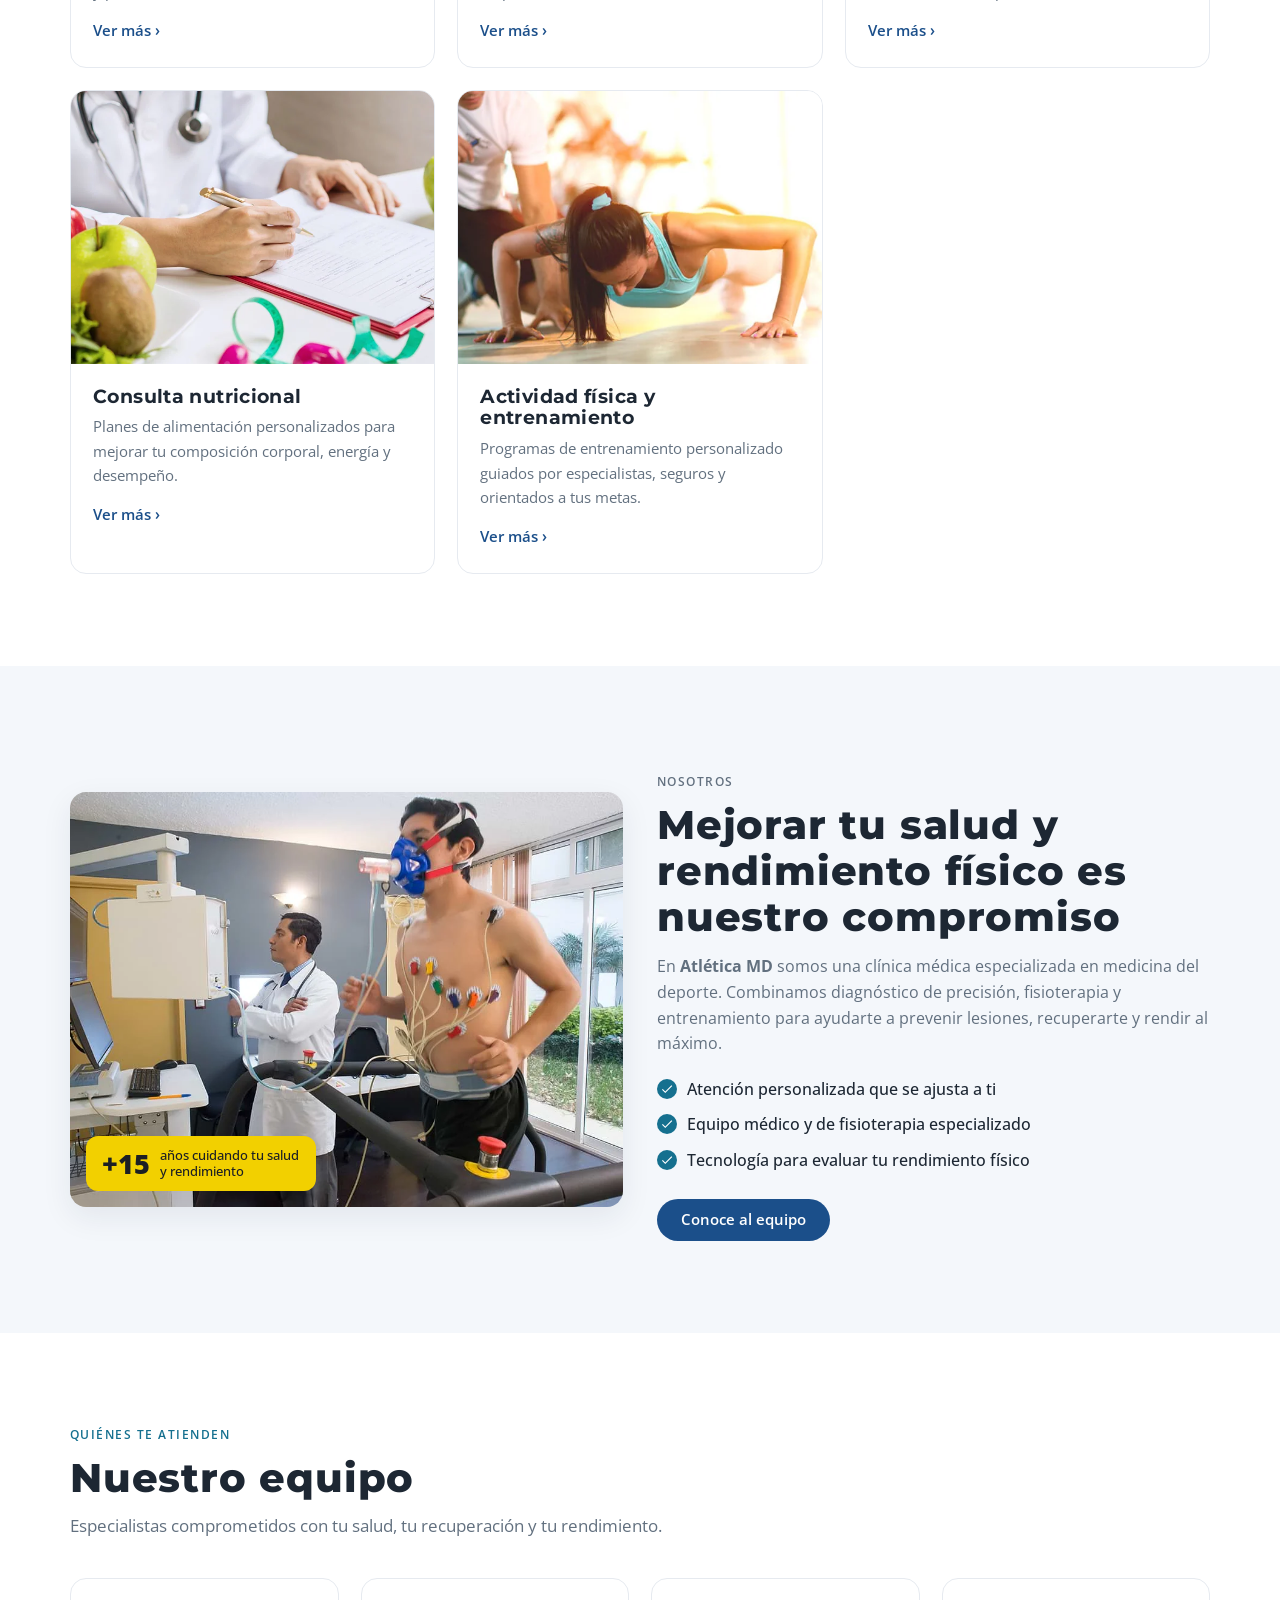
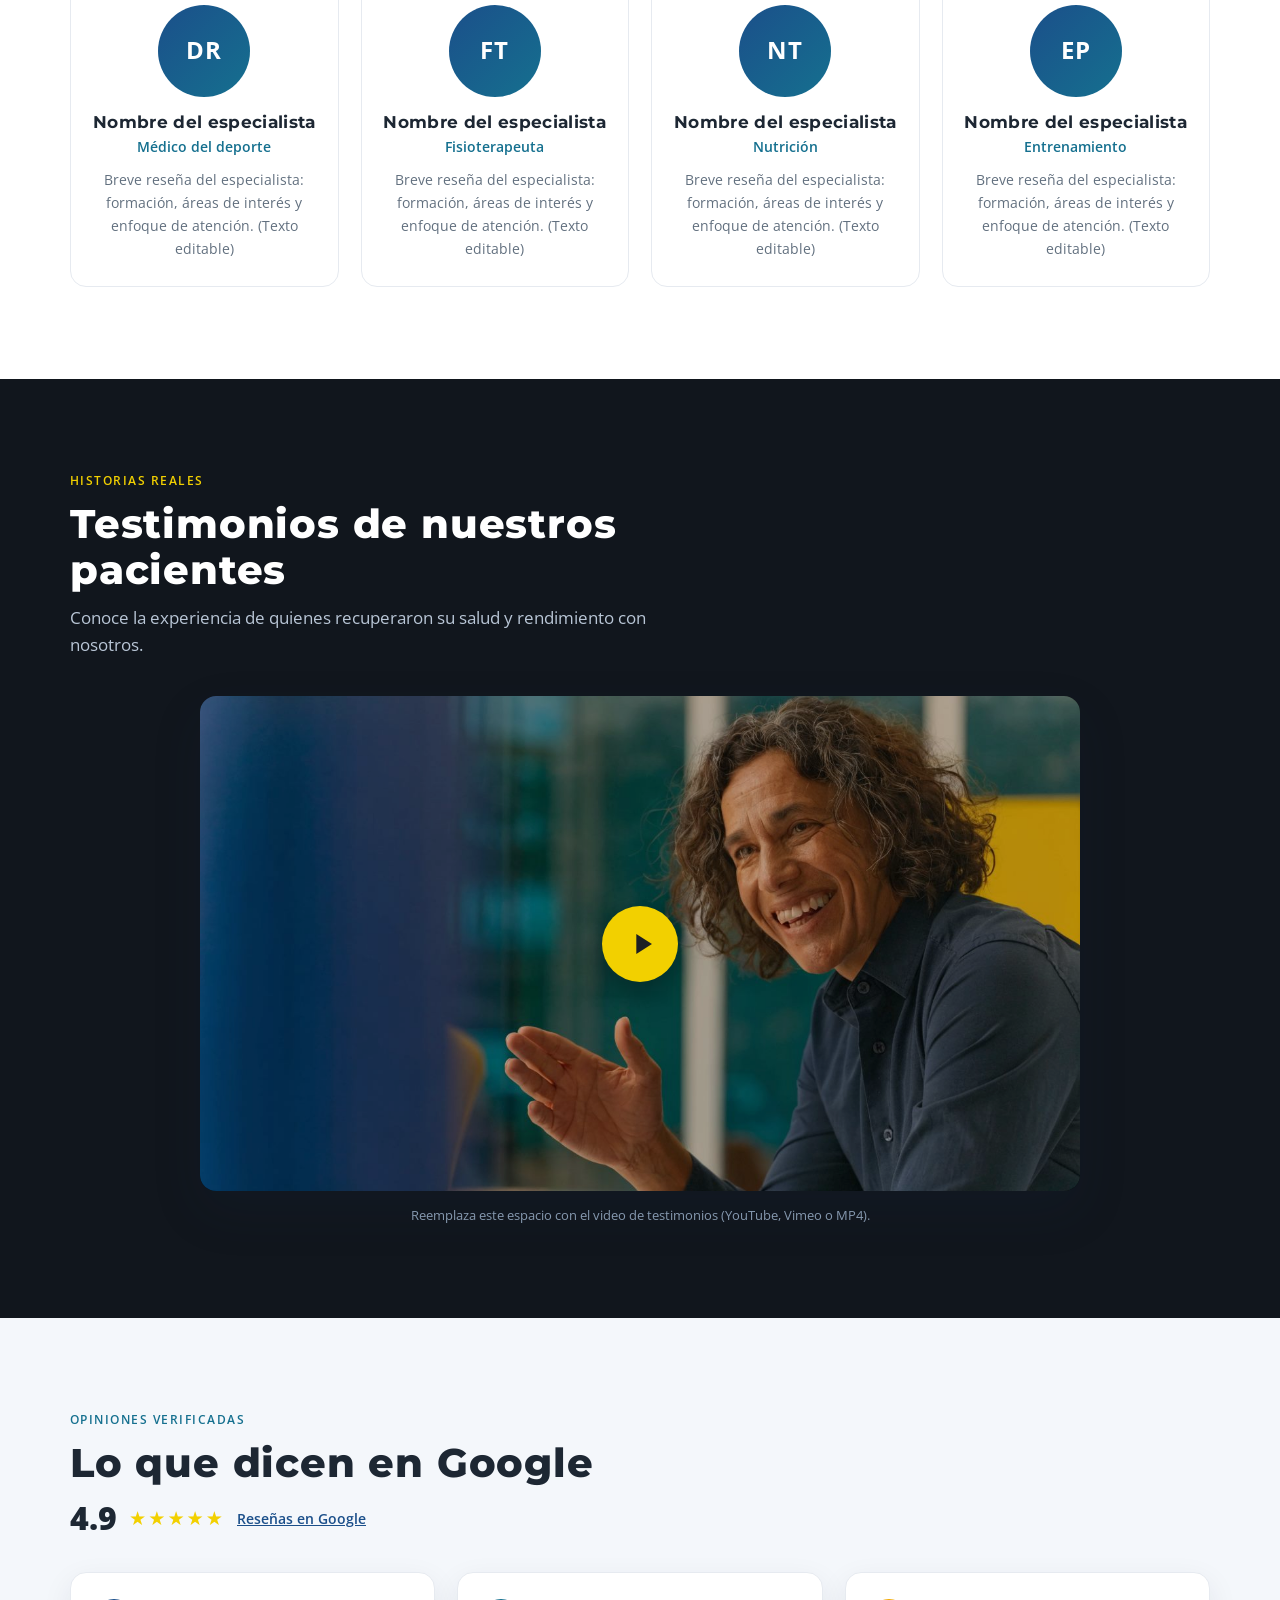
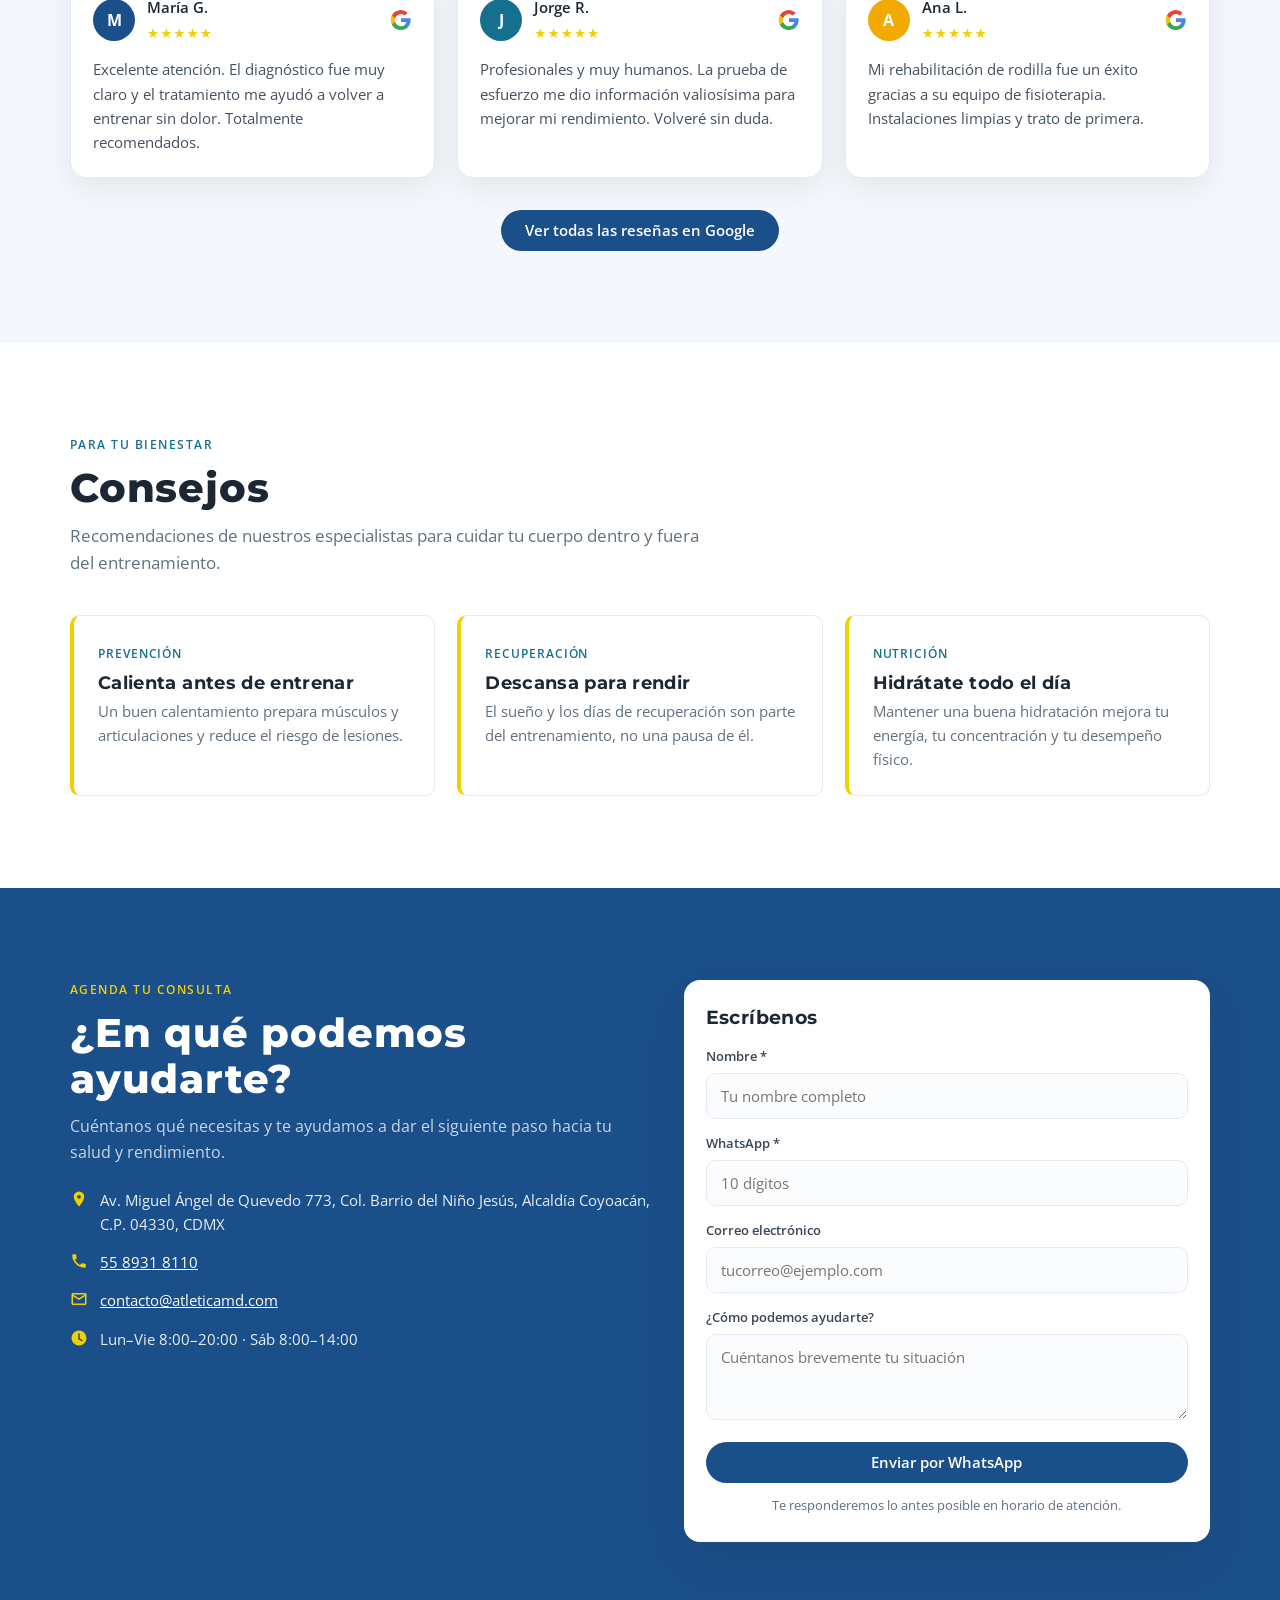
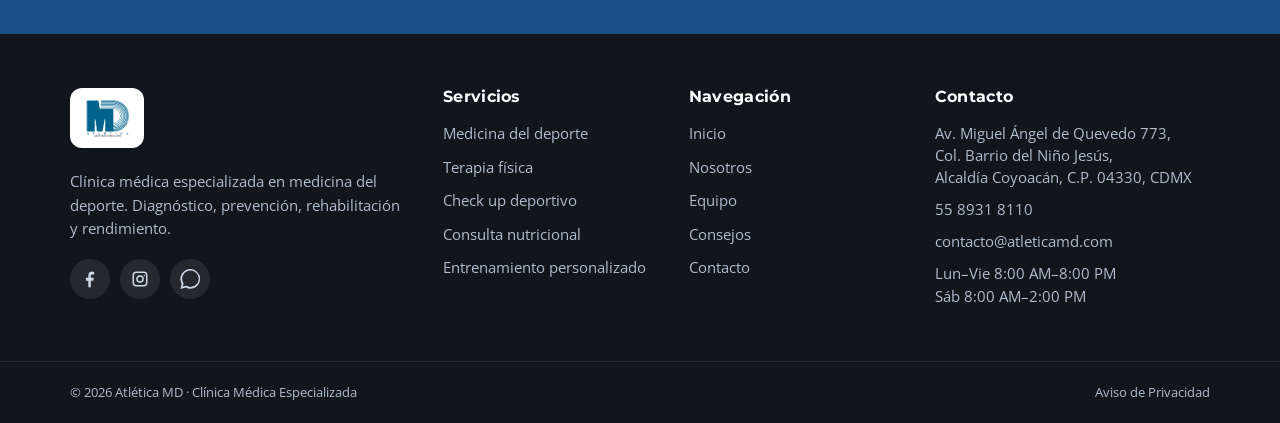
==== commit 5460653b: "fix: slider hero usa img tag en lugar de CSS variable Reemplaza --img CSS custom property por <img c" ====
--- a/index.html
+++ b/index.html
@@ -75,7 +75,8 @@
   <section class="hero" id="inicio" aria-label="Destacados">
     <div class="hero__track" id="heroTrack">
 
-      <article class="slide is-active" style="--img:url('assets/img/hero-1.webp')">
+      <article class="slide is-active">
+        <img class="slide__bg" src="assets/img/hero-1.webp" alt="" aria-hidden="true" fetchpriority="high" />
         <div class="container slide__inner">
           <p class="slide__eyebrow">Evaluación de rendimiento</p>
           <h1 class="slide__title">Prueba de esfuerzo<br>cardiopulmonar</h1>
@@ -87,7 +88,8 @@
         </div>
       </article>
 
-      <article class="slide" style="--img:url('assets/img/hero-2.webp')">
+      <article class="slide">
+        <img class="slide__bg" src="assets/img/hero-2.webp" alt="" aria-hidden="true" loading="lazy" />
         <div class="container slide__inner">
           <p class="slide__eyebrow">Especialistas</p>
           <h1 class="slide__title">Medicina del Deporte</h1>
@@ -99,7 +101,8 @@
         </div>
       </article>
 
-      <article class="slide" style="--img:url('assets/img/hero-3.webp')">
+      <article class="slide">
+        <img class="slide__bg" src="assets/img/hero-3.webp" alt="" aria-hidden="true" loading="lazy" />
         <div class="container slide__inner">
           <p class="slide__eyebrow">Fisioterapia</p>
           <h1 class="slide__title">Fisioterapia y<br>Rehabilitación</h1>
--- a/css/styles.css
+++ b/css/styles.css
@@ -187,14 +187,28 @@
   position: relative;
   min-width: 100%;
   min-height: 78vh;
-  display: grid;
   align-items: center;
-  background-image: linear-gradient(95deg, rgba(10,18,30,.78) 0%, rgba(10,18,30,.46) 55%, rgba(10,18,30,.12) 100%), var(--img);
-  background-size: cover;
-  background-position: center;
+  overflow: hidden;
   display: none;
 }
 .slide.is-active { display: grid; animation: fade .8s ease; }
+.slide__bg {
+  position: absolute;
+  inset: 0;
+  width: 100%;
+  height: 100%;
+  object-fit: cover;
+  object-position: center;
+  z-index: 0;
+}
+.slide::after {
+  content: '';
+  position: absolute;
+  inset: 0;
+  background: linear-gradient(95deg, rgba(10,18,30,.78) 0%, rgba(10,18,30,.46) 55%, rgba(10,18,30,.12) 100%);
+  z-index: 1;
+}
+.slide__inner { position: relative; z-index: 2; }
 @keyframes fade { from { opacity: 0; } to { opacity: 1; } }
 
 .slide__inner { padding-block: 60px; max-width: 640px; }
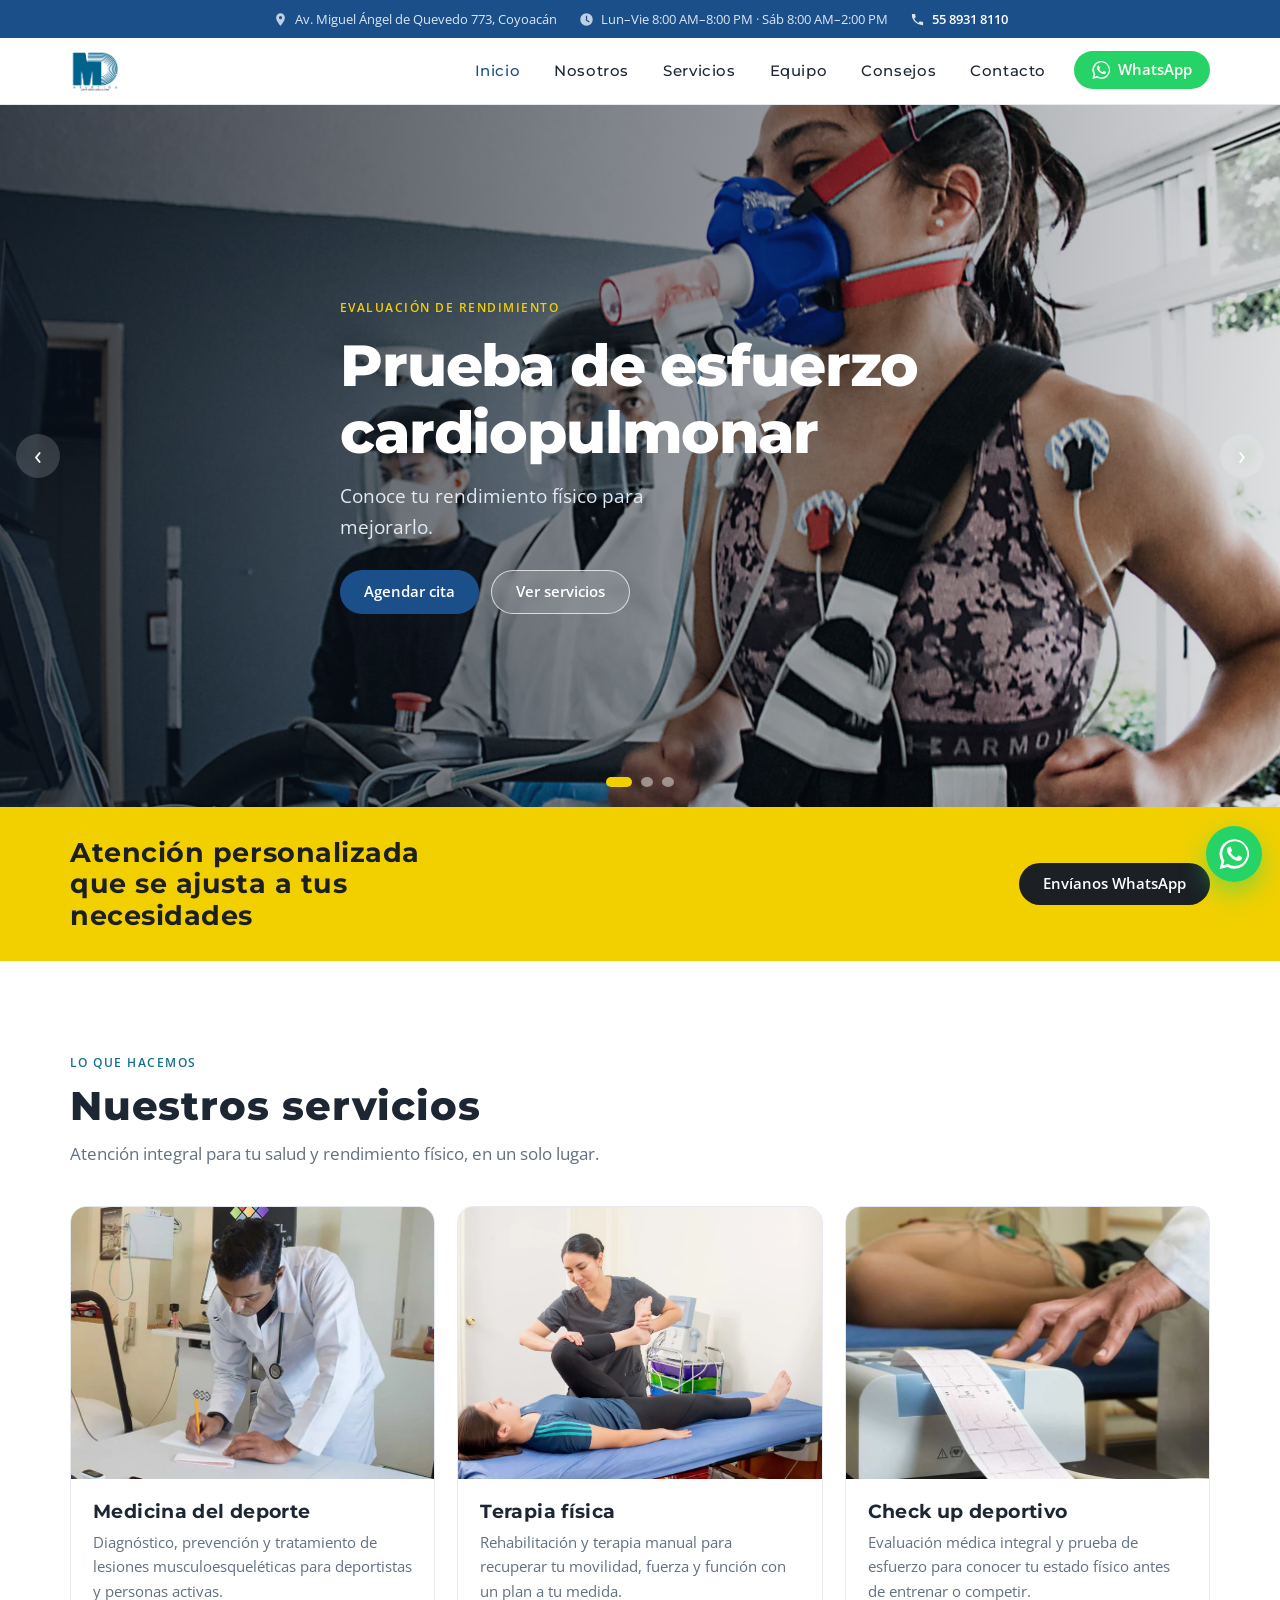
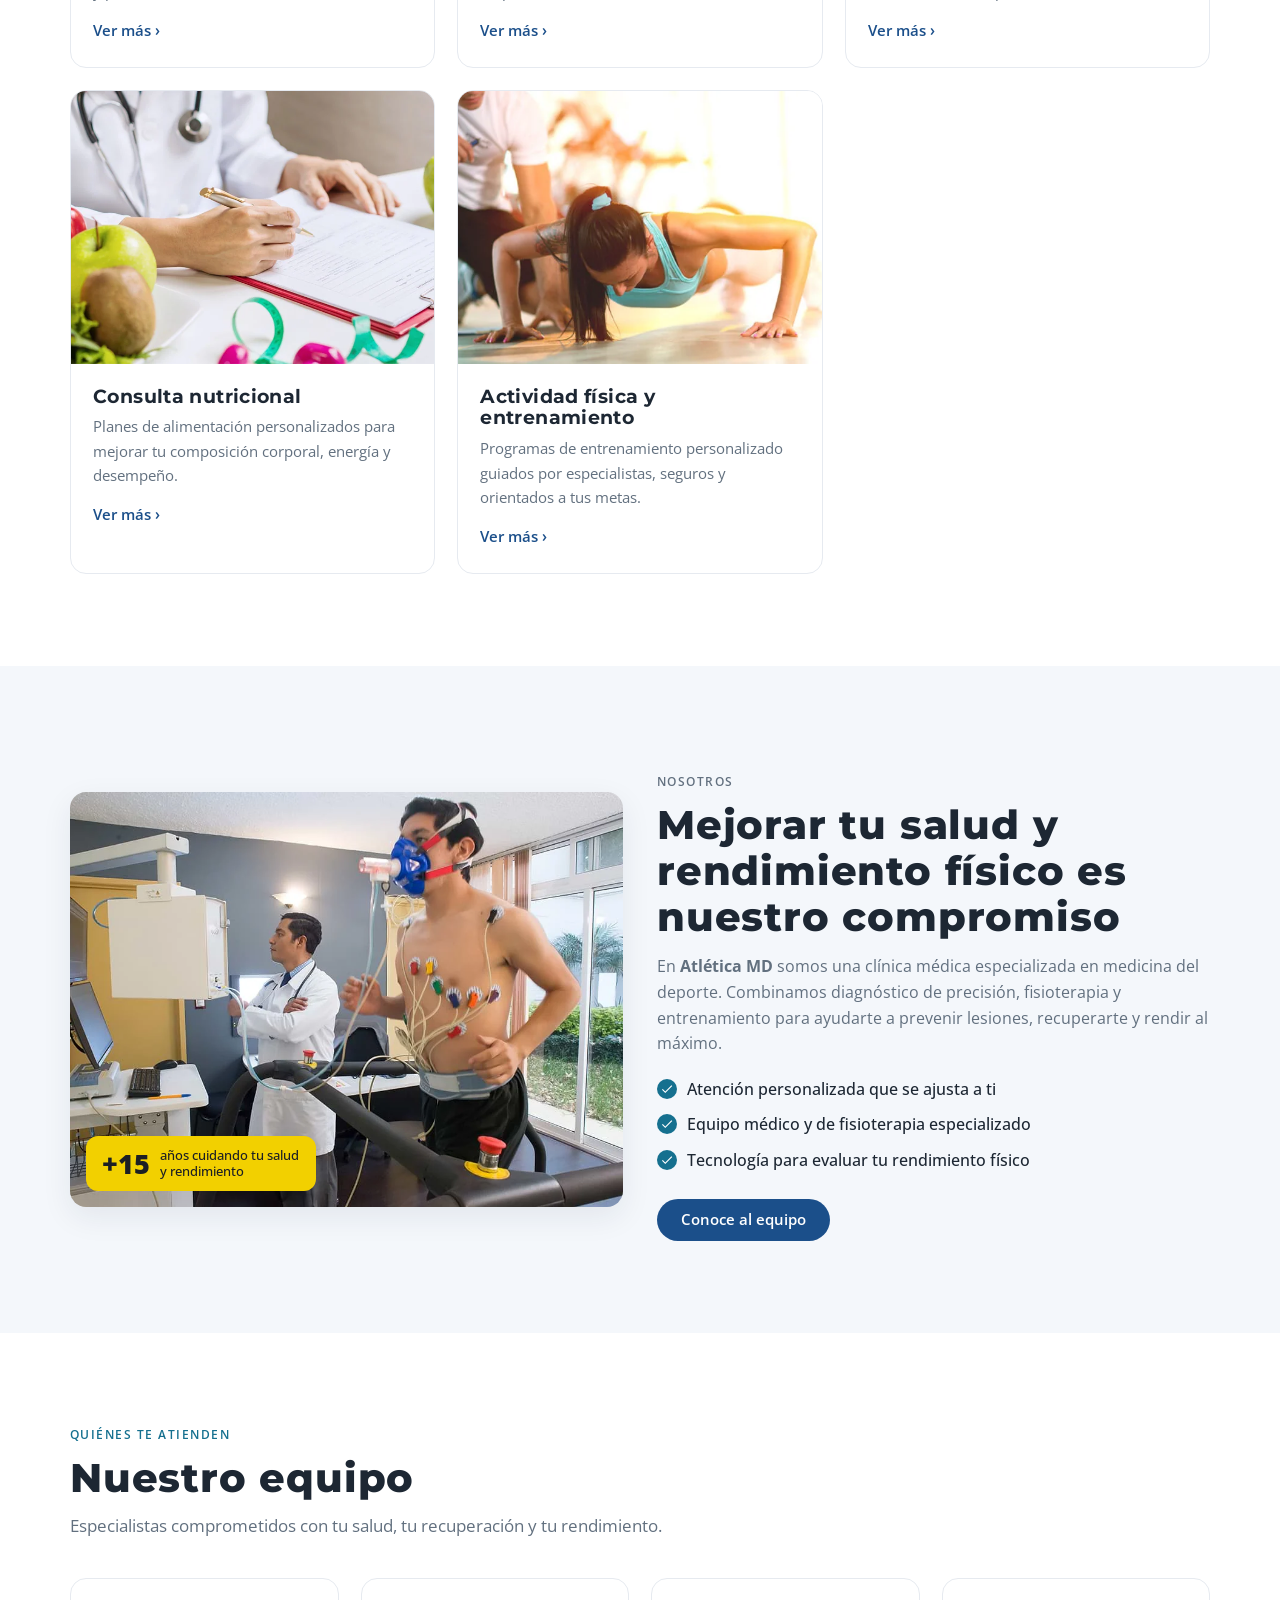
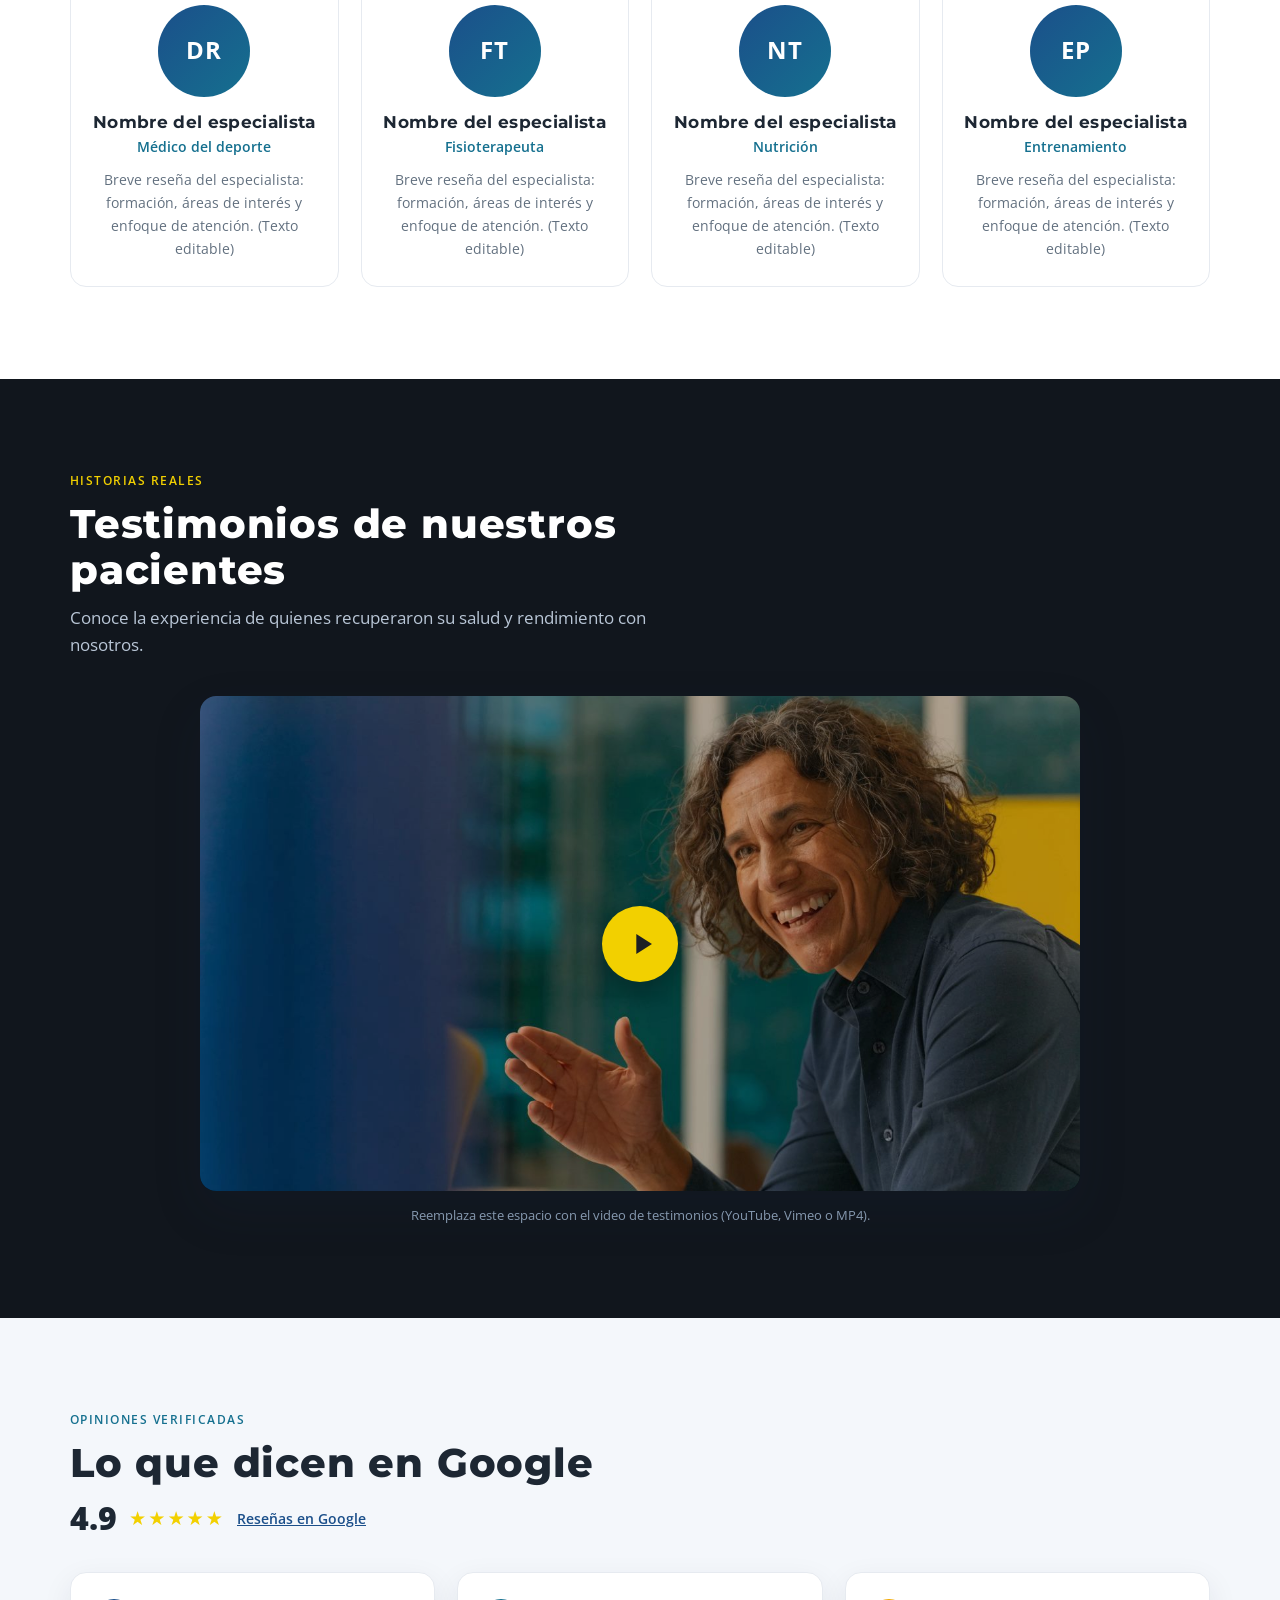
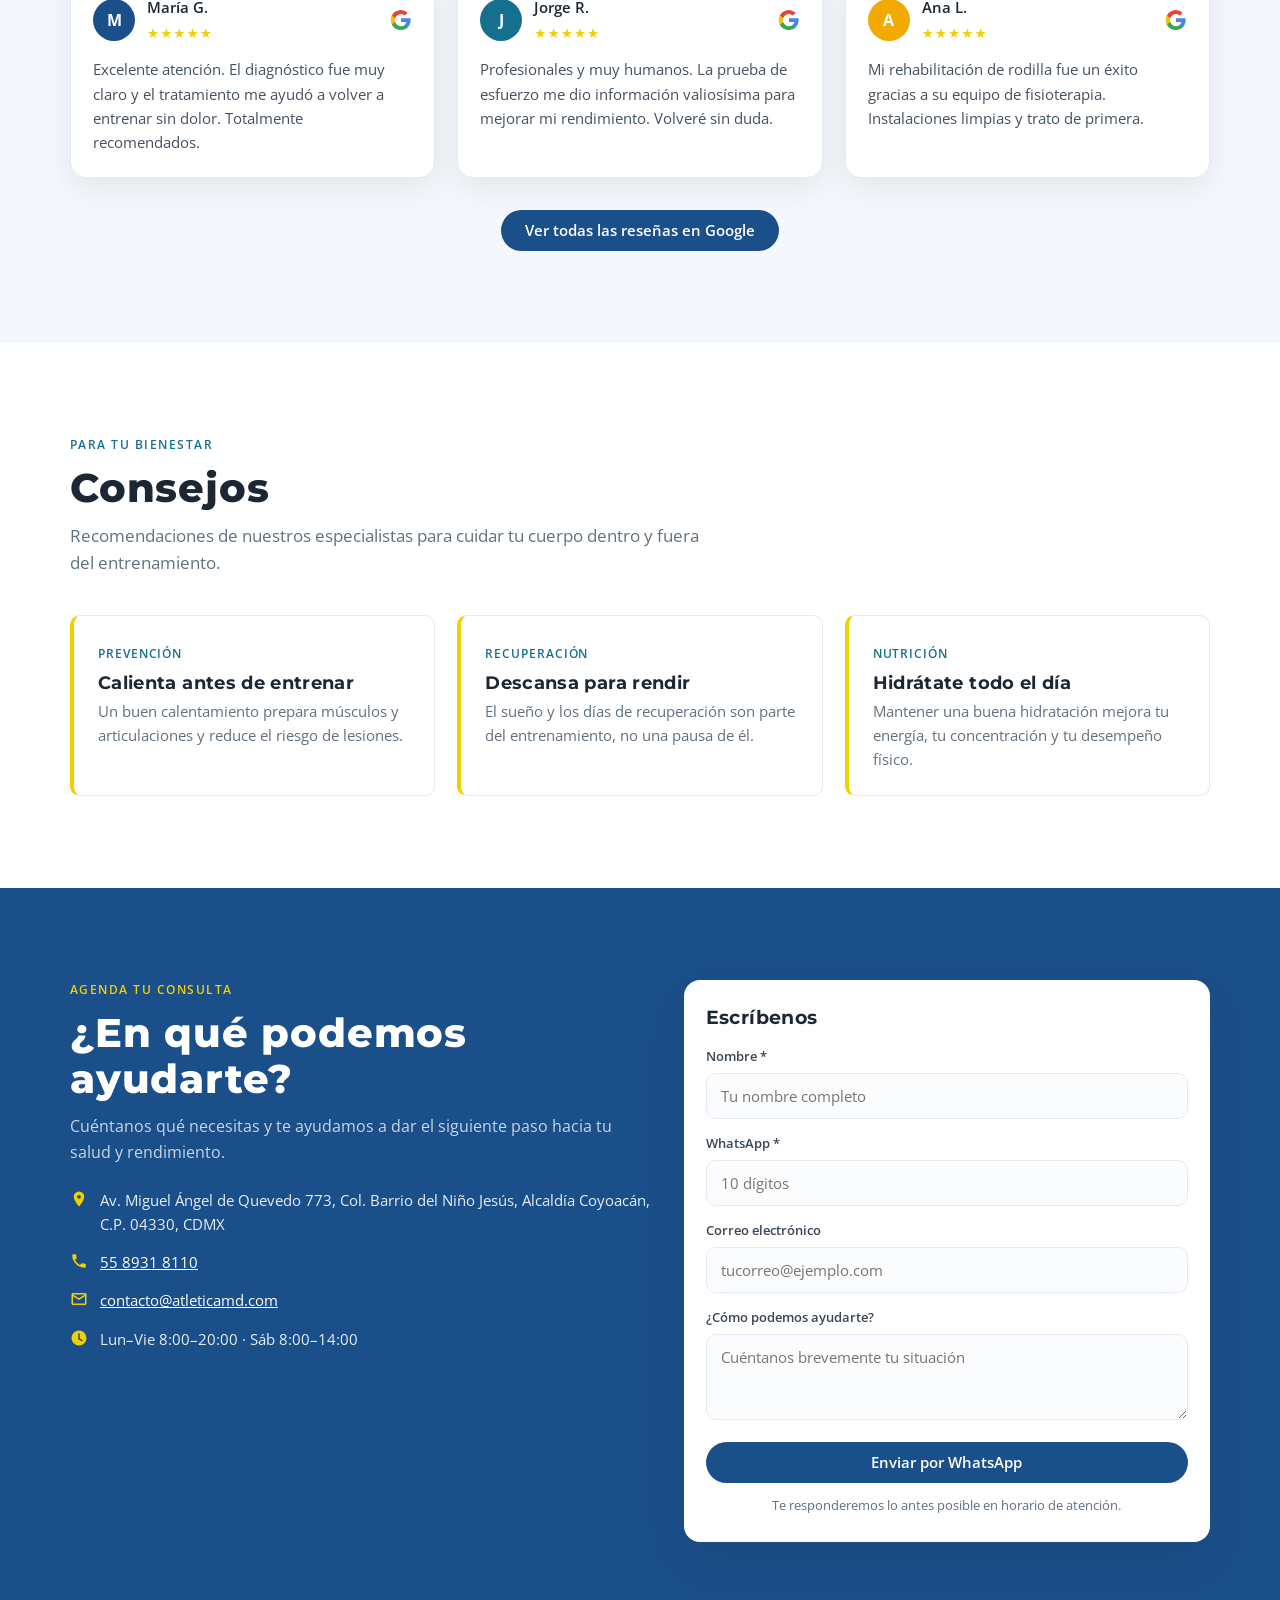
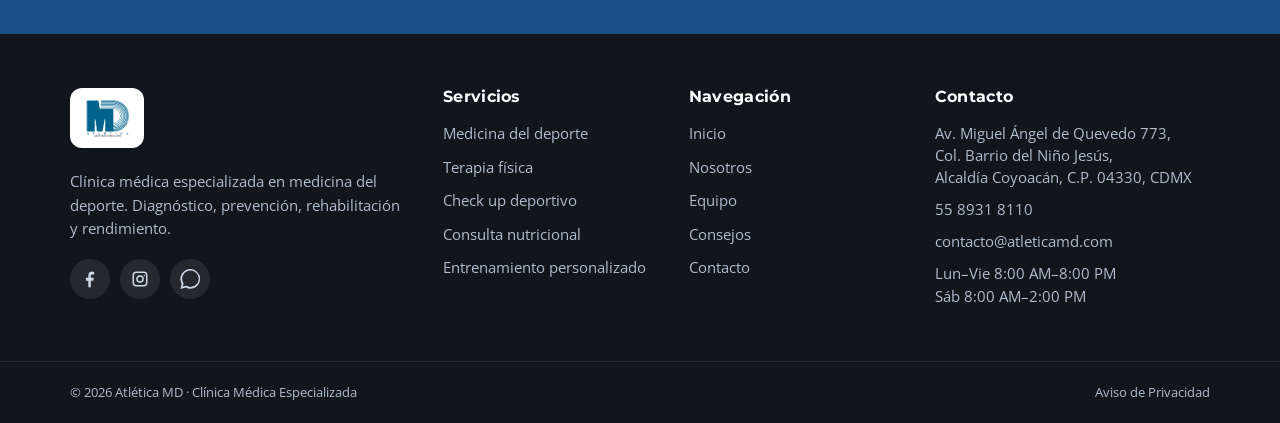
==== commit f67b5958: "fix: cambiar número de WhatsApp a 5528505387 en todo el sitio El número de teléfono local (558931811" ====
--- a/index.html
+++ b/index.html
@@ -58,7 +58,7 @@
           <a href="nosotros.html#equipo" class="menu__link">Equipo</a>
           <a href="consejos.html" class="menu__link">Consejos</a>
           <a href="contacto.html" class="menu__link">Contacto</a>
-          <a href="https://wa.me/525589318110?text=Hola%2C%20quisiera%20m%C3%A1s%20informaci%C3%B3n%20de%20sus%20servicios" class="btn btn--wa menu__cta" target="_blank" rel="noopener">
+          <a href="https://wa.me/525528505387?text=Hola%2C%20quisiera%20m%C3%A1s%20informaci%C3%B3n%20de%20sus%20servicios" class="btn btn--wa menu__cta" target="_blank" rel="noopener">
             <svg class="ico" viewBox="0 0 24 24" aria-hidden="true"><path d="M20.5 3.5A11.8 11.8 0 0 0 2 17.8L.5 24l6.4-1.7a11.9 11.9 0 0 0 5.7 1.5A11.9 11.9 0 0 0 20.5 3.5ZM12.6 21.6a9.8 9.8 0 0 1-5-1.4l-.4-.2-3.8 1 1-3.7-.2-.4a9.9 9.9 0 1 1 8.4 4.7Zm5.4-7.4c-.3-.1-1.8-.9-2-1s-.5-.2-.7.2-.8 1-1 1.2-.4.2-.7 0a8 8 0 0 1-2.4-1.5 9 9 0 0 1-1.6-2c-.2-.3 0-.5.1-.7l.5-.5c.1-.2.2-.3.3-.5s0-.4 0-.5l-1-2.3c-.2-.6-.5-.5-.7-.5h-.6a1.1 1.1 0 0 0-.8.4 3.4 3.4 0 0 0-1 2.5 5.8 5.8 0 0 0 1.2 3.1 13.4 13.4 0 0 0 5.2 4.6c.7.3 1.3.5 1.7.6a4.2 4.2 0 0 0 1.9.1 3.1 3.1 0 0 0 2-1.4 2.5 2.5 0 0 0 .2-1.4c-.1-.2-.3-.2-.6-.3Z"/></svg>
             WhatsApp
           </a>
@@ -125,7 +125,7 @@
   <section class="strip">
     <div class="container strip__inner">
       <h2 class="strip__title">Atención personalizada que se ajusta a tus necesidades</h2>
-      <a href="https://wa.me/525589318110?text=Hola%2C%20quisiera%20m%C3%A1s%20informaci%C3%B3n%20de%20sus%20servicios" class="btn btn--dark" target="_blank" rel="noopener">Envíanos WhatsApp</a>
+      <a href="https://wa.me/525528505387?text=Hola%2C%20quisiera%20m%C3%A1s%20informaci%C3%B3n%20de%20sus%20servicios" class="btn btn--dark" target="_blank" rel="noopener">Envíanos WhatsApp</a>
     </div>
   </section>
 
@@ -427,7 +427,7 @@
         <div class="social">
           <a href="#" aria-label="Facebook" target="_blank" rel="noopener"><svg viewBox="0 0 24 24"><path d="M13 22v-8h3l.5-3.5H13V8.3c0-1 .3-1.7 1.8-1.7H17V3.5A24 24 0 0 0 14.4 3C11.9 3 10 4.5 10 7.7v2.8H7V14h3v8h3Z"/></svg></a>
           <a href="#" aria-label="Instagram" target="_blank" rel="noopener"><svg viewBox="0 0 24 24"><path d="M12 9.3A2.7 2.7 0 1 0 12 14.7 2.7 2.7 0 0 0 12 9.3Zm5.2-2.1a.9.9 0 1 0 0 1.8.9.9 0 0 0 0-1.8ZM12 7.5a4.5 4.5 0 1 1 0 9 4.5 4.5 0 0 1 0-9ZM7.5 3h9A4.5 4.5 0 0 1 21 7.5v9a4.5 4.5 0 0 1-4.5 4.5h-9A4.5 4.5 0 0 1 3 16.5v-9A4.5 4.5 0 0 1 7.5 3Zm0 1.8A2.7 2.7 0 0 0 4.8 7.5v9a2.7 2.7 0 0 0 2.7 2.7h9a2.7 2.7 0 0 0 2.7-2.7v-9a2.7 2.7 0 0 0-2.7-2.7h-9Z"/></svg></a>
-          <a href="https://wa.me/525589318110" aria-label="WhatsApp" target="_blank" rel="noopener"><svg viewBox="0 0 24 24"><path d="M20.5 3.5A11.8 11.8 0 0 0 2 17.8L.5 24l6.4-1.7a11.9 11.9 0 0 0 5.7 1.5A11.9 11.9 0 0 0 20.5 3.5Zm-8 18.1a9.8 9.8 0 0 1-5-1.4l-.4-.2-3.8 1 1-3.7-.2-.4a9.9 9.9 0 1 1 8.4 4.7Z"/></svg></a>
+          <a href="https://wa.me/525528505387" aria-label="WhatsApp" target="_blank" rel="noopener"><svg viewBox="0 0 24 24"><path d="M20.5 3.5A11.8 11.8 0 0 0 2 17.8L.5 24l6.4-1.7a11.9 11.9 0 0 0 5.7 1.5A11.9 11.9 0 0 0 20.5 3.5Zm-8 18.1a9.8 9.8 0 0 1-5-1.4l-.4-.2-3.8 1 1-3.7-.2-.4a9.9 9.9 0 1 1 8.4 4.7Z"/></svg></a>
         </div>
       </div>
 
@@ -473,7 +473,7 @@
   </footer>
 
   <!-- Floating WhatsApp -->
-  <a class="wa-float" href="https://wa.me/525589318110?text=Hola%2C%20quisiera%20m%C3%A1s%20informaci%C3%B3n%20de%20sus%20servicios" target="_blank" rel="noopener" aria-label="Escríbenos por WhatsApp">
+  <a class="wa-float" href="https://wa.me/525528505387?text=Hola%2C%20quisiera%20m%C3%A1s%20informaci%C3%B3n%20de%20sus%20servicios" target="_blank" rel="noopener" aria-label="Escríbenos por WhatsApp">
     <svg viewBox="0 0 24 24"><path d="M20.5 3.5A11.8 11.8 0 0 0 2 17.8L.5 24l6.4-1.7a11.9 11.9 0 0 0 5.7 1.5A11.9 11.9 0 0 0 20.5 3.5Zm-8 18.1a9.8 9.8 0 0 1-5-1.4l-.4-.2-3.8 1 1-3.7-.2-.4a9.9 9.9 0 1 1 8.4 4.7Zm5.4-7.4c-.3-.1-1.8-.9-2-1s-.5-.2-.7.2-.8 1-1 1.2-.4.2-.7 0a8 8 0 0 1-2.4-1.5 9 9 0 0 1-1.6-2c-.2-.3 0-.5.1-.7l.5-.5c.1-.2.2-.3.3-.5s0-.4 0-.5l-1-2.3c-.2-.6-.5-.5-.7-.5h-.6a1.1 1.1 0 0 0-.8.4 3.4 3.4 0 0 0-1 2.5 5.8 5.8 0 0 0 1.2 3.1 13.4 13.4 0 0 0 5.2 4.6c.7.3 1.3.5 1.7.6a4.2 4.2 0 0 0 1.9.1 3.1 3.1 0 0 0 2-1.4 2.5 2.5 0 0 0 .2-1.4c-.1-.2-.3-.2-.6-.3Z"/></svg>
   </a>
 
--- a/css/styles.css
+++ b/css/styles.css
@@ -236,6 +236,7 @@
 
 .hero__arrow {
   position: absolute; top: 50%; transform: translateY(-50%);
+  z-index: 10;
   width: 44px; height: 44px; border-radius: 50%;
   background: rgba(255,255,255,.16);
   color: #fff; font-size: 1.6rem; line-height: 1;
@@ -250,6 +251,7 @@
 .hero__dots {
   position: absolute; bottom: 20px; left: 0; right: 0;
   display: flex; justify-content: center; gap: 9px;
+  z-index: 10;
 }
 .hero__dots button {
   width: 10px; height: 10px; border-radius: 50%;
